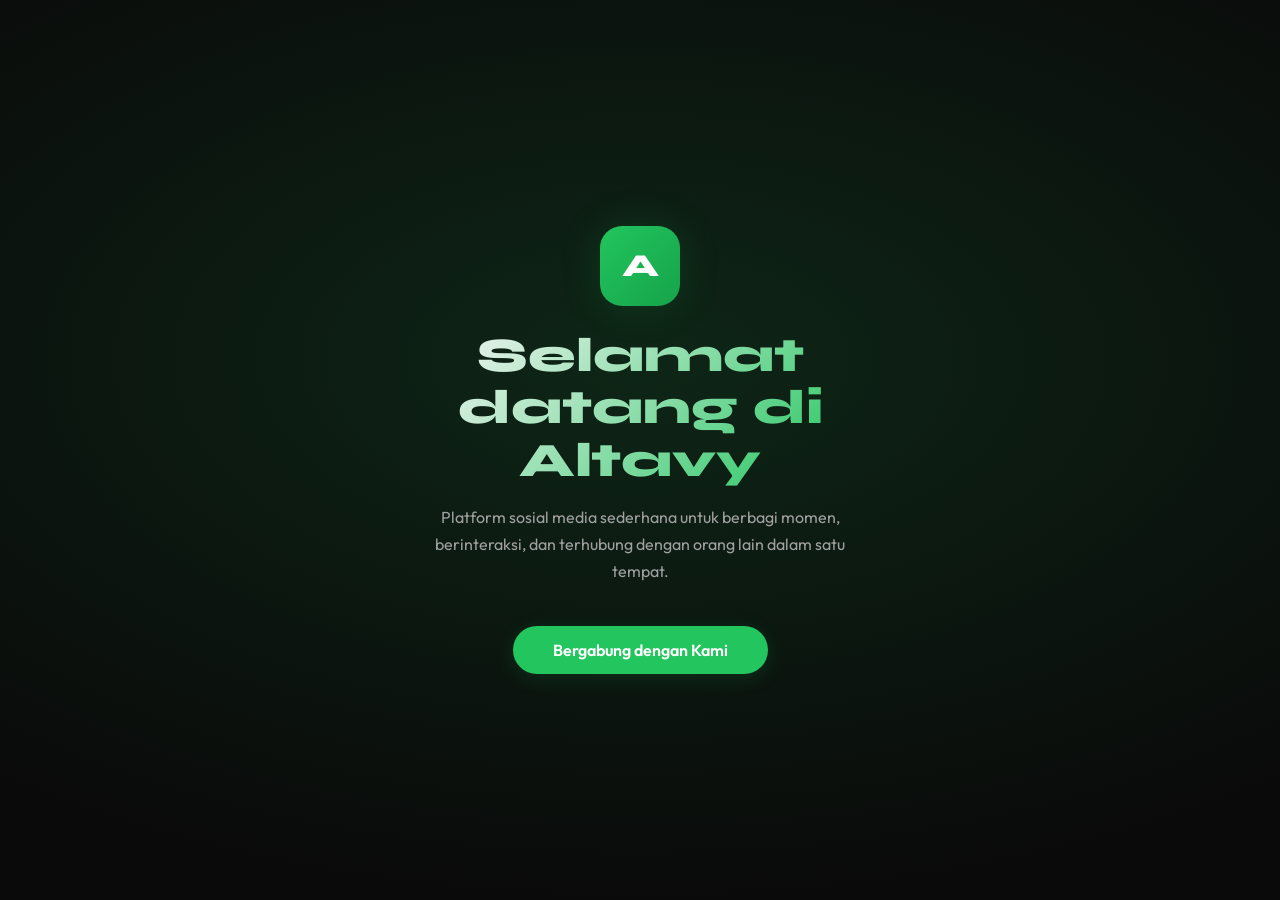
==== index.html @ 79b38746 "Update index.html" ====
<!DOCTYPE html>
<html lang="id">
<head>
<meta charset="UTF-8">
<meta name="viewport" content="width=device-width, initial-scale=1.0">
<title>Altavy</title>
<link rel="stylesheet" href="https://cdnjs.cloudflare.com/ajax/libs/font-awesome/6.5.0/css/all.min.css">
<link href="https://fonts.googleapis.com/css2?family=Outfit:wght@300;400;500;600;700;800&family=Syne:wght@400;500;600;700;800&display=swap" rel="stylesheet">
<link rel="stylesheet" href="style.css">
</head>
<body>
<div id="app">

<!-- LANDING -->
<div id="page-landing" class="page active">
  <div class="landing-bg"></div>
  <div class="landing-content">
    <div class="landing-logo-fallback" id="landing-logo">A</div>
    <h1 class="landing-title">Selamat datang di Altavy</h1>
    <p class="landing-desc">Platform sosial media sederhana untuk berbagi momen, berinteraksi, dan terhubung dengan orang lain dalam satu tempat.</p>
    <button class="btn-join" onclick="showPage('auth-choice')">Bergabung dengan Kami</button>
  </div>
</div>

<!-- AUTH CHOICE -->
<div id="page-auth-choice" class="page">
  <div class="auth-choice-bg"></div>
  <button class="auth-back" onclick="showPage('landing')"><i class="fa fa-arrow-left"></i></button>
  <div class="auth-choice-content">
    <div class="auth-logo">Altavy</div>
    <h2 class="auth-choice-title">Pilih Aksi</h2>
    <p class="auth-choice-sub">Sudah punya akun atau ingin daftar baru?</p>
    <div class="auth-choice-options">
      <button class="auth-option-btn" onclick="showPage('login')">
        <i class="fa fa-right-to-bracket"></i>
        <div><span>Sudah punya akun? Masuk</span><span class="opt-label">Login dengan username &amp; password</span></div>
      </button>
      <button class="auth-option-btn" onclick="showPage('register')">
        <i class="fa fa-user-plus"></i>
        <div><span>Belum punya akun? Daftar</span><span class="opt-label">Buat akun baru gratis</span></div>
      </button>
    </div>
  </div>
</div>

<!-- LOGIN -->
<div id="page-login" class="page">
  <div class="auth-choice-bg"></div>
  <button class="auth-back" onclick="showPage('auth-choice')"><i class="fa fa-arrow-left"></i></button>
  <div class="auth-form-wrap">
    <div class="auth-logo">Altavy</div>
    <h2 class="auth-title">Masuk</h2>
    <p class="auth-sub">Selamat datang kembali!</p>
    <div class="form-field">
      <label>Username</label>
      <input class="form-input" type="text" id="login-username" placeholder="Masukkan username" autocomplete="username">
    </div>
    <div class="form-field">
      <label>Password</label>
      <input class="form-input" type="password" id="login-password" placeholder="Masukkan password" autocomplete="current-password" onkeydown="if(event.key==='Enter')doLogin()">
    </div>
    <p class="form-error" id="login-error">Username atau password salah.</p>
    <button class="btn-primary" onclick="doLogin()">Masuk</button>
    <div class="auth-switch">Belum punya akun? <a onclick="showPage('register')">Daftar</a></div>
  </div>
</div>

<!-- REGISTER -->
<div id="page-register" class="page">
  <div class="auth-choice-bg"></div>
  <button class="auth-back" onclick="showPage('auth-choice')"><i class="fa fa-arrow-left"></i></button>
  <div class="auth-form-wrap">
    <div class="auth-logo">Altavy</div>
    <h2 class="auth-title">Daftar</h2>
    <p class="auth-sub">Buat akun Altavy-mu sekarang</p>
    <div class="form-field">
      <label>Username</label>
      <input class="form-input" type="text" id="reg-username" placeholder="Pilih username unik" autocomplete="username">
    </div>
    <div class="form-field">
      <label>Password</label>
      <input class="form-input" type="password" id="reg-password" placeholder="Min. 6 karakter" autocomplete="new-password">
    </div>
    <div class="form-field">
      <label>Konfirmasi Password</label>
      <input class="form-input" type="password" id="reg-confirm" placeholder="Ulangi password" autocomplete="new-password">
    </div>
    <p class="form-error" id="reg-error">Error</p>
    <button class="btn-primary" onclick="doRegister()">Daftar &amp; Masuk</button>
    <div class="auth-switch">Sudah punya akun? <a onclick="showPage('login')">Masuk</a></div>
  </div>
</div>

<!-- MAIN APP -->
<div id="page-main" class="page">

  <!-- DESKTOP SIDEBAR -->
  <aside class="app-sidebar">
    <div class="sidebar-logo">Altavy</div>
    <button class="sidebar-nav-item active" id="sidebar-nav-home" onclick="switchTab('home',this)">
      <i class="fa fa-house"></i> Beranda
    </button>
    <button class="sidebar-nav-item" id="sidebar-nav-reels" onclick="switchTab('reels',this)">
      <i class="fa fa-film"></i> Reels
    </button>
    <button class="sidebar-nav-item" id="sidebar-nav-search" onclick="openSearchPage()">
      <i class="fa fa-search"></i> Cari
    </button>
    <button class="sidebar-nav-item" id="sidebar-nav-chat" onclick="switchTab('chat',this)">
      <i class="fa fa-comment-dots"></i> Chat
      <span class="sidebar-badge" id="sidebar-chat-badge" style="display:none">0</span>
    </button>
    <button class="sidebar-nav-item" id="sidebar-nav-notif" onclick="switchTab('notif',this)">
      <i class="fa fa-bell"></i> Notifikasi
      <span class="sidebar-badge" id="sidebar-notif-badge" style="display:none">0</span>
    </button>
    <button class="sidebar-nav-item" id="sidebar-nav-notes" onclick="switchTab('notes',this)">
      <i class="fa fa-sticky-note"></i> Catatan
    </button>
    <button class="sidebar-nav-item" id="sidebar-nav-ai" onclick="switchTab('ai',this)">
      <i class="fa fa-robot"></i> AI Altavy
    </button>
    <button class="sidebar-nav-item" id="sidebar-nav-explore" onclick="switchTab('explore',this)">
      <i class="fa fa-compass"></i> Explore
    </button>
    <button class="sidebar-nav-item" id="sidebar-nav-profile" onclick="switchTab('profile',this)">
      <i class="fa fa-user"></i> Profil
    </button>
    <button class="sidebar-create-btn" style="margin-top:1rem;" onclick="openCreatePost()">
      <i class="fa fa-plus"></i> Buat Post
    </button>
    <button class="sidebar-create-btn" style="margin-top:0.5rem;background:var(--bg3);color:var(--text);border:1.5px solid var(--border);" onclick="openCreateReel()">
      <i class="fa fa-video"></i> Upload Reel
    </button>
    <button class="sidebar-create-btn" style="margin-top:0.5rem;background:var(--bg3);color:var(--text);border:1.5px solid var(--border);" onclick="openCreatePoll()">
      <i class="fa fa-poll"></i> Buat Poll
    </button>
    <div style="flex:1;"></div>
    <button class="sidebar-settings-btn" onclick="openSettings()">
      <i class="fa fa-cog"></i> Pengaturan
    </button>
  </aside>

  <!-- MOBILE HEADER -->
  <div class="main-content-area">
    <div class="app-header">
      <span class="header-logo">Altavy</span>
      <div class="header-actions">
        <button class="icon-btn" onclick="openSearchPage()"><i class="fa fa-search"></i></button>
        <button class="icon-btn" onclick="openSettings()"><i class="fa fa-cog"></i></button>
      </div>
    </div>

    <div class="main-content">
      <!-- HOME TAB -->
      <div id="tab-home" class="tab-panel active">
        <div class="stories-row" id="stories-row">
          <div style="flex-shrink:0">
            <div class="story-add-btn" onclick="openAddStory()"><i class="fa fa-plus" style="color:var(--text2);font-size:1.1rem;"></i></div>
            <div class="story-name">Story</div>
          </div>
        </div>
        <div class="feed-divider"></div>
        <div id="feed-list"></div>
      </div>

      <!-- REELS TAB -->
      <div id="tab-reels" class="tab-panel">
        <div class="reels-container" id="reels-container"></div>
      </div>

      <!-- CHAT TAB -->
      <div id="tab-chat" class="tab-panel">
        <div class="chat-search">
          <i class="fa fa-search"></i>
          <input type="text" placeholder="Cari percakapan atau pengguna..." id="chat-search-input" oninput="filterChats()">
        </div>
        <div id="chat-list-wrap" style="padding:0.5rem;"></div>
      </div>

      <!-- NOTIFICATIONS TAB -->
      <div id="tab-notif" class="tab-panel">
        <div class="notif-list" id="notif-list"></div>
      </div>

      <!-- NOTES TAB -->
      <div id="tab-notes" class="tab-panel">
        <div class="notes-header">
          <div class="notes-title-bar">
            <span style="font-family:'Syne',sans-serif;font-weight:700;font-size:1.1rem;">📒 Catatan Saya</span>
            <button class="btn-new-note" onclick="openNewNote()"><i class="fa fa-plus"></i> Baru</button>
          </div>
          <div class="notes-search-wrap">
            <i class="fa fa-search"></i>
            <input type="text" id="notes-search-input" placeholder="Cari catatan..." oninput="filterNotes(this.value)">
          </div>
        </div>
        <div id="notes-list" class="notes-list"></div>
      </div>

      <!-- AI TAB -->
      <div id="tab-ai" class="tab-panel ai-tab">
        <div class="ai-header">
          <div class="ai-avatar-wrap"><i class="fa fa-robot"></i></div>
          <div>
            <div style="font-family:'Syne',sans-serif;font-weight:700;font-size:1rem;">AI Altavy</div>
            <div style="font-size:0.75rem;color:var(--accent);">● Online — Siap membantu</div>
          </div>
          <button onclick="clearAIChat()" style="margin-left:auto;background:none;border:none;color:var(--text3);cursor:pointer;font-size:0.8rem;padding:0.4rem;"><i class="fa fa-trash"></i></button>
        </div>
        <div id="ai-messages" class="ai-messages">
          <div class="ai-msg ai">
            <div class="ai-bubble">Halo! Saya AI dari <strong>Altavy</strong> 👋 Saya siap membantu kamu seputar platform ini — dari tips konten, fitur, hingga saran sosial media. Mau tanya apa?</div>
          </div>
        </div>
        <div class="ai-input-row">
          <input type="text" id="ai-input" placeholder="Tanya sesuatu ke AI Altavy..." onkeydown="if(event.key==='Enter')sendAIMessage()">
          <button onclick="sendAIMessage()" class="ai-send-btn"><i class="fa fa-paper-plane"></i></button>
        </div>
        <div class="ai-suggestions">
          <button onclick="askAI('Apa saja fitur utama Altavy?')">Fitur Altavy</button>
          <button onclick="askAI('Berikan tips membuat konten viral di Altavy')">Tips Konten</button>
          <button onclick="askAI('Cara meningkatkan followers di Altavy?')">Tambah Followers</button>
          <button onclick="askAI('Apa itu Reels di Altavy dan cara membuatnya?')">Cara Reels</button>
        </div>
      </div>

      <!-- EXPLORE TAB -->
      <div id="tab-explore" class="tab-panel">
        <div class="explore-header">
          <div style="font-family:'Syne',sans-serif;font-weight:700;font-size:1.1rem;padding:1rem 1rem 0.5rem;">🔥 Explore</div>
          <div class="explore-categories">
            <button class="explore-cat active" onclick="switchExplore('trending',this)">Trending</button>
            <button class="explore-cat" onclick="switchExplore('recent',this)">Terbaru</button>
            <button class="explore-cat" onclick="switchExplore('popular',this)">Populer</button>
          </div>
        </div>
        <div id="explore-grid" class="explore-grid"></div>
      </div>

      <!-- PROFILE TAB -->
      <div id="tab-profile" class="tab-panel">
        <div id="my-profile-content"></div>
      </div>
    </div>

    <!-- MOBILE BOTTOM NAV -->
    <nav class="bottom-nav">
      <div class="nav-item active" onclick="switchTab('home',this)" id="nav-home">
        <i class="fa fa-house nav-icon"></i><span class="nav-label">Home</span>
      </div>
      <div class="nav-item" onclick="switchTab('explore',this)" id="nav-explore">
        <i class="fa fa-compass nav-icon"></i><span class="nav-label">Explore</span>
      </div>
      <div class="nav-item nav-center-item" onclick="openCreatePost()" id="nav-create">
        <div class="nav-create-pill"><i class="fa fa-plus"></i></div>
      </div>
      <div class="nav-item" onclick="switchTab('ai',this)" id="nav-ai">
        <i class="fa fa-robot nav-icon"></i><span class="nav-label">AI</span>
      </div>
      <div class="nav-item" onclick="switchTab('profile',this)" id="nav-profile">
        <i class="fa fa-user nav-icon"></i><span class="nav-label">Profil</span>
      </div>
    </nav>
  </div>
</div>

<!-- ADMIN PAGE -->
<div id="page-admin" class="page">
  <div class="admin-header">
    <span class="admin-title">Dashboard Admin</span>
    <span class="admin-badge">Admin</span>
    <button class="icon-btn" style="margin-left:auto" onclick="adminLogout()"><i class="fa fa-sign-out"></i></button>
  </div>
  <div class="admin-content" id="admin-content"></div>
</div>

<!-- CHAT ROOM -->
<div id="chat-room">
  <div class="chat-room-header">
    <button class="icon-btn" onclick="closeChatRoom()"><i class="fa fa-arrow-left"></i></button>
    <div class="chat-room-avatar" id="cr-avatar"></div>
    <div>
      <div class="chat-room-name" id="cr-name"></div>
      <div class="chat-room-status" id="cr-status"></div>
    </div>
  </div>
  <div class="chat-messages" id="cr-messages"></div>
  <div style="padding:0 0.8rem 0;" id="reply-bar-wrap">
    <div class="reply-bar" id="reply-bar">
      Membalas: <span id="reply-preview"></span>
      <button class="reply-close" onclick="cancelReply()"><i class="fa fa-times"></i></button>
    </div>
  </div>
  <div class="chat-input-row">
    <label class="icon-btn" for="chat-img-input" style="cursor:pointer"><i class="fa fa-image"></i></label>
    <input type="file" id="chat-img-input" accept="image/*" style="display:none" onchange="sendChatImage(this)">
    <input type="text" id="cr-input" placeholder="Ketik pesan..." onkeydown="if(event.key==='Enter')sendMessage()">
    <button class="send-btn" onclick="sendMessage()"><i class="fa fa-paper-plane"></i></button>
  </div>
</div>

<!-- POST DETAIL -->
<div id="post-detail">
  <div class="pd-header">
    <button class="icon-btn" onclick="closePostDetail()"><i class="fa fa-arrow-left"></i></button>
    <span style="font-family:'Syne',sans-serif;font-weight:700;">Postingan</span>
  </div>
  <div class="pd-content" id="pd-content"></div>
  <div class="comment-input-row">
    <input class="comment-input" type="text" id="comment-input" placeholder="Tambah komentar... @mention #tag" onkeydown="if(event.key==='Enter')submitComment()">
    <button class="send-btn" onclick="submitComment()"><i class="fa fa-paper-plane"></i></button>
  </div>
</div>

<!-- USER PROFILE -->
<div id="user-profile">
  <div class="pd-header">
    <button class="icon-btn" onclick="closeUserProfile()"><i class="fa fa-arrow-left"></i></button>
    <span id="up-username" style="font-family:'Syne',sans-serif;font-weight:700;"></span>
  </div>
  <div style="flex:1;overflow-y:auto;" id="up-content"></div>
</div>

<!-- SETTINGS PAGE -->
<div id="settings-page">
  <div class="settings-header">
    <button class="icon-btn" onclick="closeSettings()"><i class="fa fa-arrow-left"></i></button>
    <span style="font-family:'Syne',sans-serif;font-weight:700;flex:1;">Pengaturan</span>
  </div>
  <div class="settings-body">
    <div style="padding:1rem;">
      <div class="settings-section">
        <div class="settings-section-title">Akun</div>
        <div class="settings-item" onclick="openEditProfile()">
          <i class="fa fa-image"></i><span class="settings-label">Ganti Foto Profil &amp; Bio</span><i class="fa fa-chevron-right settings-arrow"></i>
        </div>
        <div class="settings-item" onclick="openEditUsername()">
          <i class="fa fa-user"></i><span class="settings-label">Ubah Username</span><i class="fa fa-chevron-right settings-arrow"></i>
        </div>
        <div class="settings-item" onclick="openEditPassword()">
          <i class="fa fa-lock"></i><span class="settings-label">Ubah Password</span><i class="fa fa-chevron-right settings-arrow"></i>
        </div>
      </div>
      <div class="settings-section">
        <div class="settings-section-title">Privasi &amp; Keamanan</div>
        <div class="settings-item" onclick="openBlockedList()">
          <i class="fa fa-ban"></i><span class="settings-label">Kelola Blokiran</span><i class="fa fa-chevron-right settings-arrow"></i>
        </div>
      </div>
      <div class="settings-section">
        <div class="settings-section-title">Tampilan</div>
        <div class="settings-item" style="cursor:default;">
          <i class="fa fa-moon"></i><span class="settings-label">Tema</span>
          <div class="theme-toggle">
            <button class="theme-btn active" id="theme-dark-btn" onclick="setTheme('dark')"><i class="fa fa-moon"></i> Dark</button>
            <button class="theme-btn" id="theme-light-btn" onclick="setTheme('light')"><i class="fa fa-sun"></i> Light</button>
          </div>
        </div>
      </div>
      <div class="settings-section">
        <div class="settings-section-title">Lainnya</div>
        <div class="settings-item" onclick="openFeedback()">
          <i class="fa fa-comment-alt"></i><span class="settings-label">Kirim Kritik &amp; Saran</span><i class="fa fa-chevron-right settings-arrow"></i>
        </div>
        <div class="settings-item" onclick="doLogout()" style="color:#ef4444;">
          <i class="fa fa-sign-out" style="color:#ef4444;"></i><span class="settings-label" style="color:#ef4444;">Logout</span>
        </div>
      </div>
    </div>
  </div>
</div>

<!-- STORY VIEWER -->
<div id="story-viewer">
  <div class="story-progress" id="story-progress"></div>
  <div class="story-viewer-header">
    <div class="story-viewer-avatar" id="sv-avatar"></div>
    <div style="flex:1;">
      <div style="font-weight:600;color:#fff;" id="sv-username"></div>
      <div style="font-size:0.75rem;opacity:0.7;" id="sv-time"></div>
    </div>
    <button class="story-close" onclick="closeStory()"><i class="fa fa-times"></i></button>
  </div>
  <div class="story-media" id="sv-media"></div>
</div>

<!-- HASHTAG PAGE -->
<div id="hashtag-page">
  <div class="pd-header">
    <button class="icon-btn" onclick="closeHashtagPage()"><i class="fa fa-arrow-left"></i></button>
    <span id="hashtag-title" style="font-family:'Syne',sans-serif;font-weight:700;color:var(--accent);"></span>
  </div>
  <div style="flex:1;overflow-y:auto;padding:0.5rem;" id="hashtag-list"></div>
</div>

<!-- FOLLOWERS/FOLLOWING PAGE -->
<div id="followers-page">
  <div class="pd-header">
    <button class="icon-btn" onclick="closeFollowersPage()"><i class="fa fa-arrow-left"></i></button>
    <span id="followers-page-title" style="font-family:'Syne',sans-serif;font-weight:700;"></span>
  </div>
  <div style="flex:1;overflow-y:auto;" id="followers-list-wrap"></div>
</div>

<!-- SEARCH PAGE -->
<div id="search-page">
  <div class="search-header">
    <button class="icon-btn" onclick="closeSearchPage()"><i class="fa fa-arrow-left"></i></button>
    <div class="search-input-wrap">
      <i class="fa fa-search"></i>
      <input type="text" id="search-input" placeholder="Cari pengguna, #tag, atau konten..." oninput="handleSearch(this.value)" autofocus>
    </div>
  </div>
  <div class="search-body" id="search-body">
    <div class="search-section-label">Trending Tag</div>
    <div class="search-trending" id="search-trending">
      <span class="search-trending-tag" onclick="searchByTag('photography')">#photography</span>
      <span class="search-trending-tag" onclick="searchByTag('travel')">#travel</span>
      <span class="search-trending-tag" onclick="searchByTag('food')">#food</span>
      <span class="search-trending-tag" onclick="searchByTag('art')">#art</span>
      <span class="search-trending-tag" onclick="searchByTag('music')">#music</span>
      <span class="search-trending-tag" onclick="searchByTag('nature')">#nature</span>
    </div>
    <div class="search-section-label" style="margin-top:0.5rem;">Pengguna</div>
    <div id="search-results-users"></div>
    <div class="search-section-label" style="margin-top:0.5rem;display:none;" id="search-posts-label">Postingan</div>
    <div id="search-results-posts" class="search-post-grid"></div>
  </div>
</div>

<!-- MODALS -->
<!-- Create Post -->
<div class="modal-overlay" id="modal-create-post">
  <div class="modal-sheet">
    <div class="modal-header">
      <span class="modal-title">Buat Postingan</span>
      <button class="modal-close" onclick="closeModal('modal-create-post')"><i class="fa fa-times"></i></button>
    </div>
    <div class="upload-zone" id="post-upload-zone" onclick="document.getElementById('post-file').click()">
      <input type="file" id="post-file" accept="image/*,video/*" onchange="previewPostFile(this)">
      <i class="fa fa-photo-film"></i>
      <div style="font-weight:600;margin-bottom:0.3rem;">Pilih Foto atau Video</div>
      <div style="font-size:0.8rem;color:var(--text3);">Klik untuk upload dari perangkat</div>
    </div>
    <div id="post-preview" class="upload-preview" style="display:none;"></div>
    <textarea class="caption-input" id="post-caption" placeholder="Tulis caption... #hashtag @mention" style="margin:1rem 0;"></textarea>
    <div style="font-size:0.78rem;color:var(--text3);margin-bottom:0.5rem;"><i class="fa fa-info-circle"></i> Gunakan <span style="color:var(--accent);">#hashtag</span> dan <span style="color:var(--accent);">@mention</span> di caption</div>
    <button class="btn-primary" onclick="submitPost()">Posting</button>
  </div>
</div>

<!-- Create Reel -->
<div class="modal-overlay" id="modal-create-reel">
  <div class="modal-sheet">
    <div class="modal-header">
      <span class="modal-title">Upload Reels</span>
      <button class="modal-close" onclick="closeModal('modal-create-reel')"><i class="fa fa-times"></i></button>
    </div>
    <div class="upload-zone" onclick="document.getElementById('reel-file').click()">
      <input type="file" id="reel-file" accept="video/*" onchange="previewReelFile(this)">
      <i class="fa fa-video"></i>
      <div style="font-weight:600;margin-bottom:0.3rem;">Pilih Video Reels</div>
      <div style="font-size:0.8rem;color:var(--text3);">Format: MP4, MOV, WebM</div>
    </div>
    <div id="reel-preview" class="upload-preview" style="display:none;"></div>
    <textarea class="caption-input" id="reel-caption" placeholder="Caption reels... #hashtag @mention" style="margin:1rem 0;"></textarea>
    <button class="btn-primary" onclick="submitReel()">Upload Reels</button>
  </div>
</div>

<!-- Add Story -->
<div class="modal-overlay" id="modal-add-story">
  <div class="modal-sheet">
    <div class="modal-header">
      <span class="modal-title">Tambah Story</span>
      <button class="modal-close" onclick="closeModal('modal-add-story')"><i class="fa fa-times"></i></button>
    </div>
    <div class="upload-zone" onclick="document.getElementById('story-file').click()">
      <input type="file" id="story-file" accept="image/*,video/*" onchange="previewStoryFile(this)">
      <i class="fa fa-circle-plus"></i>
      <div style="font-weight:600;margin-bottom:0.3rem;">Pilih Foto atau Video</div>
      <div style="font-size:0.8rem;color:var(--text3);">Story akan hilang setelah 24 jam</div>
    </div>
    <div id="story-preview" class="upload-preview" style="display:none;"></div>
    <button class="btn-primary" style="margin-top:1rem;" onclick="submitStory()">Bagikan Story</button>
  </div>
</div>

<!-- Edit Profile -->
<div class="modal-overlay" id="modal-edit-profile">
  <div class="modal-sheet">
    <div class="modal-header">
      <span class="modal-title">Edit Profil</span>
      <button class="modal-close" onclick="closeModal('modal-edit-profile')"><i class="fa fa-times"></i></button>
    </div>
    <div class="upload-zone" onclick="document.getElementById('profile-file').click()">
      <input type="file" id="profile-file" accept="image/*" onchange="previewProfilePic(this)">
      <i class="fa fa-camera"></i>
      <div style="font-weight:600;">Pilih Foto Profil</div>
    </div>
    <div id="profile-pic-preview" style="display:none;margin:1rem 0;text-align:center;">
      <img id="profile-preview-img" style="width:100px;height:100px;border-radius:50%;object-fit:cover;border:3px solid var(--accent);">
    </div>
    <div class="form-field" style="margin-top:1rem;">
      <label>Bio</label>
      <input class="form-input" type="text" id="edit-bio" placeholder="Tulis bio singkat...">
    </div>
    <button class="btn-primary" onclick="saveProfile()">Simpan</button>
  </div>
</div>

<!-- Edit Username -->
<div class="modal-overlay" id="modal-edit-username">
  <div class="modal-sheet">
    <div class="modal-header">
      <span class="modal-title">Ubah Username</span>
      <button class="modal-close" onclick="closeModal('modal-edit-username')"><i class="fa fa-times"></i></button>
    </div>
    <div class="form-field">
      <label>Username Baru</label>
      <input class="form-input" type="text" id="new-username" placeholder="Masukkan username baru">
    </div>
    <p class="form-error" id="username-error"></p>
    <button class="btn-primary" onclick="saveUsername()">Simpan</button>
  </div>
</div>

<!-- Edit Password -->
<div class="modal-overlay" id="modal-edit-password">
  <div class="modal-sheet">
    <div class="modal-header">
      <span class="modal-title">Ubah Password</span>
      <button class="modal-close" onclick="closeModal('modal-edit-password')"><i class="fa fa-times"></i></button>
    </div>
    <div class="form-field">
      <label>Password Lama</label>
      <input class="form-input" type="password" id="old-password" placeholder="Password saat ini">
    </div>
    <div class="form-field">
      <label>Password Baru</label>
      <input class="form-input" type="password" id="new-password" placeholder="Min. 6 karakter">
    </div>
    <p class="form-error" id="password-error"></p>
    <button class="btn-primary" onclick="savePassword()">Simpan</button>
  </div>
</div>

<!-- Feedback -->
<div class="modal-overlay" id="modal-feedback">
  <div class="modal-sheet">
    <div class="modal-header">
      <span class="modal-title">Kirim Kritik &amp; Saran</span>
      <button class="modal-close" onclick="closeModal('modal-feedback')"><i class="fa fa-times"></i></button>
    </div>
    <p style="color:var(--text2);font-size:0.9rem;margin-bottom:1rem;line-height:1.6;">Bantu kami tingkatkan Altavy dengan kritik dan saran kamu.</p>
    <textarea class="feedback-textarea" id="feedback-text" placeholder="Tulis kritik, saran, atau masukan..."></textarea>
    <button class="btn-primary" style="margin-top:1rem;" onclick="submitFeedback()">Kirim</button>
  </div>
</div>

<!-- REPORT MODAL -->
<div class="modal-overlay" id="modal-report">
  <div class="modal-sheet">
    <div class="modal-header">
      <span class="modal-title" id="report-target-label">Buat Laporan</span>
      <button class="modal-close" onclick="closeModal('modal-report')"><i class="fa fa-times"></i></button>
    </div>
    <input type="hidden" id="report-target-id">
    <input type="hidden" id="report-target-type">
    <div class="form-field">
      <label>Alasan Laporan</label>
      <select class="form-input" id="report-reason" style="cursor:pointer;">
        <option value="">-- Pilih Alasan --</option>
        <option value="spam">Spam atau iklan tidak relevan</option>
        <option value="inappropriate">Konten tidak pantas / vulgar</option>
        <option value="harassment">Pelecehan atau perundungan</option>
        <option value="hate">Ujaran kebencian</option>
        <option value="false_info">Informasi palsu / hoaks</option>
        <option value="other">Alasan lainnya</option>
      </select>
    </div>
    <div class="form-field">
      <label>Catatan Tambahan (opsional)</label>
      <textarea class="caption-input" id="report-notes" placeholder="Jelaskan lebih lanjut..." style="min-height:80px;"></textarea>
    </div>
    <button class="btn-primary" onclick="submitReport()"><i class="fa fa-flag"></i> Kirim Laporan</button>
  </div>
</div>

<!-- BLOCKED LIST MODAL -->
<div class="modal-overlay" id="modal-blocked-list">
  <div class="modal-sheet">
    <div class="modal-header">
      <span class="modal-title"><i class="fa fa-ban"></i> Pengguna Diblokir</span>
      <button class="modal-close" onclick="closeModal('modal-blocked-list')"><i class="fa fa-times"></i></button>
    </div>
    <div id="blocked-list-wrap"></div>
  </div>
</div>

<!-- NOTE EDITOR MODAL -->
<div class="modal-overlay" id="modal-note-editor">
  <div class="modal-sheet modal-note-sheet">
    <div class="modal-header">
      <span class="modal-title" id="note-modal-title"><i class="fa fa-sticky-note"></i> Catatan Baru</span>
      <div style="display:flex;gap:0.4rem;">
        <button onclick="saveNote()" style="background:var(--accent);color:#fff;border:none;padding:0.4rem 1rem;border-radius:50px;font-family:'Outfit',sans-serif;font-size:0.85rem;font-weight:600;cursor:pointer;">Simpan</button>
        <button class="modal-close" onclick="closeModal('modal-note-editor')"><i class="fa fa-times"></i></button>
      </div>
    </div>
    <input type="hidden" id="note-edit-id">
    <input class="note-title-input" type="text" id="note-title" placeholder="Judul catatan...">
    <div class="note-toolbar">
      <button onclick="formatNote('bold')" title="Bold"><i class="fa fa-bold"></i></button>
      <button onclick="formatNote('italic')" title="Italic"><i class="fa fa-italic"></i></button>
      <button onclick="insertNoteChecklist()" title="Checklist"><i class="fa fa-check-square"></i></button>
      <select id="note-color-picker" onchange="setNoteColor(this.value)" title="Warna">
        <option value="">🎨 Warna</option>
        <option value="yellow">🟡 Kuning</option>
        <option value="green">🟢 Hijau</option>
        <option value="blue">🔵 Biru</option>
        <option value="pink">🩷 Pink</option>
        <option value="purple">🟣 Ungu</option>
      </select>
    </div>
    <textarea id="note-body" class="note-body-input" placeholder="Tulis catatan kamu di sini...&#10;&#10;Tips: Ketik '[] ' untuk membuat checklist"></textarea>
    <div style="display:flex;align-items:center;gap:0.5rem;margin-top:0.5rem;">
      <i class="fa fa-tag" style="color:var(--text3);font-size:0.85rem;"></i>
      <input class="form-input" type="text" id="note-tags" placeholder="Tag: #kerja #ide #penting..." style="padding:0.4rem 0.7rem;font-size:0.82rem;">
    </div>
  </div>
</div>

<!-- POLL MODAL -->
<div class="modal-overlay" id="modal-create-poll">
  <div class="modal-sheet">
    <div class="modal-header">
      <span class="modal-title"><i class="fa fa-poll"></i> Buat Poll</span>
      <button class="modal-close" onclick="closeModal('modal-create-poll')"><i class="fa fa-times"></i></button>
    </div>
    <div class="form-field">
      <label>Pertanyaan</label>
      <input class="form-input" type="text" id="poll-question" placeholder="Apa pertanyaanmu?">
    </div>
    <div id="poll-options-wrap">
      <div class="form-field"><label>Pilihan 1</label><input class="form-input poll-opt" type="text" placeholder="Opsi A"></div>
      <div class="form-field"><label>Pilihan 2</label><input class="form-input poll-opt" type="text" placeholder="Opsi B"></div>
    </div>
    <button onclick="addPollOption()" style="background:none;border:1.5px dashed var(--border);color:var(--text2);width:100%;padding:0.6rem;border-radius:var(--radius-sm);cursor:pointer;font-family:'Outfit',sans-serif;margin-bottom:1rem;"><i class="fa fa-plus"></i> Tambah Opsi</button>
    <button class="btn-primary" onclick="submitPoll()">Buat Poll</button>
  </div>
</div>

<!-- IMAGE VIEWER -->
<div id="image-viewer" style="display:none;position:fixed;inset:0;background:rgba(0,0,0,0.95);z-index:3000;align-items:center;justify-content:center;flex-direction:column;">
  <button onclick="closeImageViewer()" style="position:absolute;top:1rem;right:1rem;background:none;border:none;color:#fff;font-size:1.5rem;cursor:pointer;z-index:1;"><i class="fa fa-times"></i></button>
  <img id="image-viewer-img" style="max-width:95vw;max-height:90vh;object-fit:contain;border-radius:8px;">
  <div id="image-viewer-caption" style="color:#fff;font-size:0.85rem;margin-top:0.7rem;max-width:600px;text-align:center;padding:0 1rem;opacity:0.8;"></div>
</div>

<!-- Toast -->
<div class="toast" id="toast"></div>

<script src="script.js" defer></script>
</body>
</html>
---- style.css ----
/* ===== ALTAVY STYLES ===== */
:root {
  --bg: #0a0a0a;
  --bg2: #111111;
  --bg3: #1a1a1a;
  --bg4: #222222;
  --accent: #22c55e;
  --accent2: #16a34a;
  --accent-glow: rgba(34,197,94,0.15);
  --accent-hover: rgba(34,197,94,0.08);
  --text: #f5f5f5;
  --text2: #a0a0a0;
  --text3: #666;
  --border: rgba(255,255,255,0.08);
  --border2: rgba(255,255,255,0.04);
  --card: #141414;
  --nav-h: 64px;
  --radius: 16px;
  --radius-sm: 10px;
  --shadow: 0 8px 32px rgba(0,0,0,0.4);
  --shadow-sm: 0 2px 12px rgba(0,0,0,0.2);
  --transition: 0.2s cubic-bezier(0.4,0,0.2,1);
  --sidebar-w: 240px;
}
[data-theme="light"] {
  --bg: #f8f9fa;
  --bg2: #ffffff;
  --bg3: #f0f2f5;
  --bg4: #e5e7eb;
  --accent: #2563eb;
  --accent2: #1d4ed8;
  --accent-glow: rgba(37,99,235,0.15);
  --accent-hover: rgba(37,99,235,0.08);
  --text: #111827;
  --text2: #6b7280;
  --text3: #9ca3af;
  --border: rgba(0,0,0,0.08);
  --border2: rgba(0,0,0,0.04);
  --card: #ffffff;
  --shadow: 0 8px 32px rgba(0,0,0,0.1);
  --shadow-sm: 0 2px 12px rgba(0,0,0,0.06);
}
*{margin:0;padding:0;box-sizing:border-box;}
html,body{height:100%;overflow:hidden;}
body{font-family:'Outfit',sans-serif;background:var(--bg);color:var(--text);transition:background var(--transition),color var(--transition);}
#app{height:100vh;display:flex;flex-direction:column;overflow:hidden;}
.page{display:none;flex:1;overflow:hidden;flex-direction:column;}
.page.active{display:flex;}

/* SCROLLBAR */
::-webkit-scrollbar{width:4px;height:4px;}
::-webkit-scrollbar-track{background:transparent;}
::-webkit-scrollbar-thumb{background:var(--border);border-radius:4px;}

/* LANDING */
#page-landing{background:var(--bg);align-items:center;justify-content:center;position:relative;overflow:hidden;}
.landing-bg{position:absolute;inset:0;background:radial-gradient(ellipse 80% 60% at 50% 40%,var(--accent-glow),transparent);}
.landing-content{text-align:center;padding:2rem;max-width:480px;position:relative;z-index:1;animation:fadeUp 0.8s ease;}
.landing-logo-fallback{width:80px;height:80px;background:linear-gradient(135deg,var(--accent),var(--accent2));border-radius:22px;margin:0 auto 1.5rem;display:flex;align-items:center;justify-content:center;font-family:'Syne',sans-serif;font-size:2rem;font-weight:800;color:#fff;box-shadow:0 0 40px var(--accent-glow);}
.landing-title{font-family:'Syne',sans-serif;font-size:clamp(1.8rem,5vw,3rem);font-weight:800;line-height:1.1;margin-bottom:1rem;background:linear-gradient(135deg,var(--text) 0%,var(--accent) 100%);-webkit-background-clip:text;-webkit-text-fill-color:transparent;background-clip:text;}
.landing-desc{color:var(--text2);font-size:1rem;line-height:1.7;margin-bottom:2.5rem;}
.btn-join{background:var(--accent);color:#fff;border:none;padding:0.9rem 2.5rem;border-radius:50px;font-size:1rem;font-weight:600;font-family:'Outfit',sans-serif;cursor:pointer;transition:all var(--transition);box-shadow:0 4px 20px var(--accent-glow);}
.btn-join:hover{transform:translateY(-2px);box-shadow:0 8px 30px var(--accent-glow);}

/* AUTH */
#page-auth-choice{background:var(--bg);align-items:center;justify-content:center;position:relative;}
.auth-choice-bg{position:absolute;inset:0;background:radial-gradient(ellipse 60% 50% at 50% 50%,var(--accent-glow),transparent);}
.auth-choice-content{padding:2rem;max-width:380px;width:100%;position:relative;z-index:1;animation:fadeUp 0.5s ease;}
.auth-back{position:absolute;top:1.5rem;left:1.5rem;background:none;border:none;color:var(--text2);cursor:pointer;font-size:1.2rem;padding:0.5rem;border-radius:50%;transition:all var(--transition);}
.auth-back:hover{color:var(--accent);background:var(--accent-hover);}
.auth-choice-title{font-family:'Syne',sans-serif;font-size:1.8rem;font-weight:700;text-align:center;margin-bottom:0.5rem;}
.auth-choice-sub{color:var(--text2);text-align:center;margin-bottom:2.5rem;font-size:0.95rem;}
.auth-choice-options{display:flex;flex-direction:column;gap:1rem;}
.auth-option-btn{padding:1.1rem 1.5rem;border-radius:var(--radius);border:1.5px solid var(--border);background:var(--bg3);color:var(--text);cursor:pointer;font-family:'Outfit',sans-serif;font-size:1rem;font-weight:500;text-align:left;transition:all var(--transition);display:flex;align-items:center;gap:1rem;}
.auth-option-btn:hover{border-color:var(--accent);background:var(--accent-hover);color:var(--accent);}
.auth-option-btn i{font-size:1.3rem;width:24px;text-align:center;}
.auth-option-btn .opt-label{font-size:0.8rem;color:var(--text3);font-weight:400;display:block;}
#page-login,#page-register{background:var(--bg);align-items:center;justify-content:center;position:relative;}
.auth-form-wrap{padding:2rem;max-width:380px;width:100%;position:relative;z-index:1;animation:fadeUp 0.5s ease;}
.auth-logo{font-family:'Syne',sans-serif;font-size:1.5rem;font-weight:800;text-align:center;margin-bottom:0.3rem;color:var(--accent);}
.auth-title{font-family:'Syne',sans-serif;font-size:1.6rem;font-weight:700;text-align:center;margin-bottom:0.4rem;}
.auth-sub{color:var(--text2);text-align:center;font-size:0.9rem;margin-bottom:2rem;}
.form-field{margin-bottom:1.2rem;}
.form-field label{display:block;font-size:0.85rem;font-weight:500;color:var(--text2);margin-bottom:0.4rem;}
.form-input{width:100%;background:var(--bg3);border:1.5px solid var(--border);color:var(--text);padding:0.85rem 1rem;border-radius:var(--radius-sm);font-family:'Outfit',sans-serif;font-size:1rem;transition:all var(--transition);outline:none;}
.form-input:focus{border-color:var(--accent);background:var(--bg3);box-shadow:0 0 0 3px var(--accent-glow);}
.form-input::placeholder{color:var(--text3);}
.btn-primary{width:100%;background:var(--accent);color:#fff;border:none;padding:0.95rem;border-radius:var(--radius-sm);font-size:1rem;font-weight:600;font-family:'Outfit',sans-serif;cursor:pointer;transition:all var(--transition);margin-top:0.5rem;}
.btn-primary:hover{opacity:0.9;transform:translateY(-1px);}
.auth-switch{text-align:center;margin-top:1.5rem;color:var(--text2);font-size:0.9rem;}
.auth-switch a{color:var(--accent);text-decoration:none;font-weight:600;cursor:pointer;}
.form-error{color:#ef4444;font-size:0.8rem;margin-top:0.3rem;display:none;}
.form-error.show{display:block;}

/* ===== MAIN APP - DESKTOP LAYOUT ===== */
#page-main{flex-direction:row;background:var(--bg);}

/* Desktop sidebar */
.app-sidebar{
  width:var(--sidebar-w);
  background:var(--bg2);
  border-right:1px solid var(--border);
  display:flex;
  flex-direction:column;
  flex-shrink:0;
  padding:1.5rem 0.75rem;
  gap:0.25rem;
  overflow-y:auto;
}
.sidebar-logo{
  font-family:'Syne',sans-serif;
  font-size:1.5rem;
  font-weight:800;
  color:var(--accent);
  padding:0.5rem 0.75rem 1.5rem;
}
.sidebar-nav-item{
  display:flex;
  align-items:center;
  gap:0.9rem;
  padding:0.75rem 0.9rem;
  border-radius:var(--radius-sm);
  cursor:pointer;
  transition:all var(--transition);
  color:var(--text2);
  font-size:0.95rem;
  font-weight:500;
  position:relative;
  border:none;
  background:none;
  width:100%;
  text-align:left;
}
.sidebar-nav-item:hover{background:var(--accent-hover);color:var(--text);}
.sidebar-nav-item.active{color:var(--accent);background:var(--accent-hover);}
.sidebar-nav-item i{font-size:1.1rem;width:22px;text-align:center;}
.sidebar-badge{
  margin-left:auto;
  background:#ef4444;
  color:#fff;
  border-radius:50px;
  min-width:18px;
  height:18px;
  font-size:0.65rem;
  font-weight:700;
  display:flex;
  align-items:center;
  justify-content:center;
  padding:0 4px;
}
.sidebar-create-btn{
  margin-top:auto;
  background:var(--accent);
  color:#fff;
  border:none;
  padding:0.8rem;
  border-radius:var(--radius-sm);
  font-size:0.9rem;
  font-weight:600;
  font-family:'Outfit',sans-serif;
  cursor:pointer;
  transition:all var(--transition);
  display:flex;
  align-items:center;
  justify-content:center;
  gap:0.5rem;
}
.sidebar-create-btn:hover{opacity:0.9;}
.sidebar-settings-btn{
  margin-top:0.5rem;
  display:flex;align-items:center;gap:0.9rem;
  padding:0.75rem 0.9rem;
  border-radius:var(--radius-sm);
  cursor:pointer;
  color:var(--text2);
  font-size:0.95rem;font-weight:500;
  transition:all var(--transition);
  border:none;background:none;width:100%;text-align:left;
}
.sidebar-settings-btn:hover{background:var(--accent-hover);color:var(--text);}
.sidebar-settings-btn i{font-size:1.1rem;width:22px;text-align:center;}

/* Mobile header (hidden on desktop) */
.app-header{
  height:56px;
  background:var(--bg2);
  border-bottom:1px solid var(--border);
  display:none;
  align-items:center;
  justify-content:space-between;
  padding:0 1rem;
  flex-shrink:0;
  z-index:100;
}
.header-logo{font-family:'Syne',sans-serif;font-size:1.3rem;font-weight:800;color:var(--accent);}
.header-actions{display:flex;gap:0.5rem;align-items:center;}
.icon-btn{background:none;border:none;color:var(--text2);cursor:pointer;width:38px;height:38px;border-radius:50%;display:flex;align-items:center;justify-content:center;font-size:1rem;transition:all var(--transition);}
.icon-btn:hover{color:var(--text);background:var(--accent-hover);}
.icon-btn.active{color:var(--accent);}

/* Main content area */
.main-content-area{
  flex:1;
  overflow:hidden;
  position:relative;
  display:flex;
  flex-direction:column;
}
.main-content{flex:1;overflow:hidden;position:relative;}
.tab-panel{display:none;height:100%;overflow-y:auto;overflow-x:hidden;}
.tab-panel.active{display:block;}

/* Bottom nav (mobile only) */
.bottom-nav{
  height:var(--nav-h);
  background:var(--bg2);
  border-top:1px solid var(--border);
  display:none;
  align-items:center;
  flex-shrink:0;
  padding:0 0.5rem;
}
.nav-item{flex:1;display:flex;flex-direction:column;align-items:center;justify-content:center;gap:3px;cursor:pointer;padding:0.5rem;border-radius:var(--radius-sm);transition:all var(--transition);position:relative;}
.nav-item:hover{background:var(--accent-hover);}
.nav-item.active{color:var(--accent);}
.nav-item .nav-icon{font-size:1.2rem;transition:transform var(--transition);}
.nav-item.active .nav-icon{transform:scale(1.1);}
.nav-item .nav-label{font-size:0.65rem;font-weight:500;color:var(--text2);}
.nav-item.active .nav-label{color:var(--accent);}
.nav-badge{position:absolute;top:6px;right:calc(50% - 18px);background:#ef4444;color:#fff;font-size:0.6rem;font-weight:700;min-width:16px;height:16px;border-radius:8px;display:flex;align-items:center;justify-content:center;padding:0 3px;}

/* FAB */
.fab{position:fixed;bottom:calc(var(--nav-h) + 1rem);right:1rem;width:52px;height:52px;border-radius:50%;background:var(--accent);border:none;color:#fff;font-size:1.3rem;cursor:pointer;box-shadow:0 4px 20px var(--accent-glow);display:flex;align-items:center;justify-content:center;transition:all var(--transition);z-index:200;}
.fab:hover{transform:scale(1.08);}

/* HOME FEED */
.stories-row{padding:1rem 1rem 0.5rem;overflow-x:auto;display:flex;gap:0.8rem;flex-shrink:0;scrollbar-width:none;}
.stories-row::-webkit-scrollbar{display:none;}
.story-item{display:flex;flex-direction:column;align-items:center;gap:0.3rem;cursor:pointer;flex-shrink:0;}
.story-ring{width:60px;height:60px;border-radius:50%;padding:2.5px;background:linear-gradient(135deg,var(--accent),var(--accent2));transition:transform var(--transition);}
.story-ring:hover{transform:scale(1.05);}
.story-ring.seen{background:var(--border);}
.story-avatar{width:100%;height:100%;border-radius:50%;background:var(--bg3);border:2.5px solid var(--bg2);object-fit:cover;display:flex;align-items:center;justify-content:center;font-weight:700;color:var(--text);font-size:1.1rem;overflow:hidden;}
.story-add-btn{width:60px;height:60px;border-radius:50%;background:var(--bg3);border:2px dashed var(--border);display:flex;align-items:center;justify-content:center;cursor:pointer;transition:all var(--transition);}
.story-add-btn:hover{border-color:var(--accent);color:var(--accent);}
.story-name{font-size:0.7rem;color:var(--text2);max-width:60px;text-align:center;overflow:hidden;text-overflow:ellipsis;white-space:nowrap;}
.feed-divider{height:1px;background:var(--border2);margin:0.5rem 0;}

/* POST CARD */
.post-card{border-bottom:1px solid var(--border2);padding-bottom:0.5rem;margin-bottom:0.5rem;animation:fadeIn 0.4s ease;}
.post-header{display:flex;align-items:center;padding:0.8rem 1rem 0.5rem;gap:0.7rem;}
.post-avatar{width:38px;height:38px;border-radius:50%;background:var(--bg3);object-fit:cover;cursor:pointer;border:2px solid var(--accent);flex-shrink:0;display:flex;align-items:center;justify-content:center;font-weight:700;overflow:hidden;}
.post-info{flex:1;}
.post-username{font-weight:600;font-size:0.95rem;cursor:pointer;transition:color var(--transition);}
.post-username:hover{color:var(--accent);}
.post-time{font-size:0.75rem;color:var(--text3);}
.post-media{width:100%;max-height:500px;object-fit:cover;display:block;}
.post-media-wrap{background:var(--bg3);position:relative;overflow:hidden;}
.post-media-wrap video{width:100%;max-height:500px;object-fit:cover;}
.post-actions{display:flex;align-items:center;padding:0.7rem 1rem 0.3rem;gap:1.2rem;}
.post-action-btn{background:none;border:none;color:var(--text2);cursor:pointer;font-size:1.1rem;display:flex;align-items:center;gap:0.35rem;transition:all var(--transition);padding:0.3rem;}
.post-action-btn:hover{color:var(--accent);transform:scale(1.1);}
.post-action-btn.liked{color:#ef4444;}
.post-action-btn.saved{color:var(--accent);}
.post-action-btn span{font-size:0.85rem;font-weight:500;}
.post-caption{padding:0 1rem 0.5rem;font-size:0.9rem;line-height:1.6;}
.post-caption .mention{color:var(--accent);}

/* MODAL */
.modal-overlay{display:none;position:fixed;inset:0;background:rgba(0,0,0,0.7);z-index:1000;align-items:flex-end;justify-content:center;backdrop-filter:blur(4px);}
.modal-overlay.active{display:flex;}
.modal-sheet{background:var(--bg2);border-radius:24px 24px 0 0;width:100%;max-width:600px;padding:1.5rem;animation:slideUp 0.3s ease;max-height:90vh;overflow-y:auto;}
.modal-header{display:flex;align-items:center;justify-content:space-between;margin-bottom:1.2rem;}
.modal-title{font-family:'Syne',sans-serif;font-size:1.1rem;font-weight:700;}
.modal-close{background:none;border:none;color:var(--text2);cursor:pointer;font-size:1.2rem;width:32px;height:32px;border-radius:50%;display:flex;align-items:center;justify-content:center;transition:all var(--transition);}
.modal-close:hover{color:var(--text);background:var(--bg3);}
.modal-center{border-radius:var(--radius);top:50%;left:50%;transform:translate(-50%,-50%);position:fixed;width:90%;max-width:480px;animation:fadeUp 0.3s ease;max-height:85vh;overflow-y:auto;}

/* MEDIA UPLOAD */
.upload-zone{border:2px dashed var(--border);border-radius:var(--radius);padding:2.5rem;text-align:center;cursor:pointer;transition:all var(--transition);color:var(--text2);}
.upload-zone:hover{border-color:var(--accent);color:var(--accent);background:var(--accent-hover);}
.upload-zone i{font-size:2.5rem;margin-bottom:0.7rem;display:block;}
.upload-zone input{display:none;}
.upload-preview{width:100%;border-radius:var(--radius);overflow:hidden;margin-bottom:1rem;background:var(--bg3);}
.upload-preview img,.upload-preview video{width:100%;max-height:250px;object-fit:cover;display:block;}
.caption-input{width:100%;background:var(--bg3);border:1.5px solid var(--border);color:var(--text);padding:0.8rem 1rem;border-radius:var(--radius-sm);font-family:'Outfit',sans-serif;font-size:0.95rem;resize:none;min-height:80px;outline:none;transition:border-color var(--transition);}
.caption-input:focus{border-color:var(--accent);}

/* REELS */
.reels-container{height:100%;overflow-y:scroll;scroll-snap-type:y mandatory;scrollbar-width:none;}
.reels-container::-webkit-scrollbar{display:none;}
.reel-item{height:100vh;scroll-snap-align:start;position:relative;background:#000;display:flex;align-items:center;justify-content:center;overflow:hidden;}
.reel-video{width:100%;height:100%;object-fit:cover;}
.reel-overlay{position:absolute;inset:0;background:linear-gradient(to top,rgba(0,0,0,0.7) 0%,transparent 50%);}
.reel-info{position:absolute;bottom:calc(var(--nav-h) + 1rem);left:1rem;right:4rem;color:#fff;}
.reel-username{font-weight:700;font-size:1rem;margin-bottom:0.3rem;cursor:pointer;}
.reel-caption{font-size:0.875rem;line-height:1.5;opacity:0.9;}
.reel-actions{position:absolute;bottom:calc(var(--nav-h) + 1rem);right:0.8rem;display:flex;flex-direction:column;gap:1.2rem;align-items:center;}
.reel-btn{background:none;border:none;color:#fff;cursor:pointer;display:flex;flex-direction:column;align-items:center;gap:4px;font-size:1.5rem;transition:transform var(--transition);}
.reel-btn:hover{transform:scale(1.15);}
.reel-btn span{font-size:0.7rem;font-weight:600;}
.reel-btn.liked{color:#ef4444;}
.reel-btn.saved{color:var(--accent);}

/* CHAT LIST */
.chat-list{padding:0.5rem;}
.chat-search{margin:0.5rem 1rem 0;position:relative;}
.chat-search input{width:100%;background:var(--bg3);border:1.5px solid var(--border);color:var(--text);padding:0.7rem 1rem 0.7rem 2.5rem;border-radius:50px;font-family:'Outfit',sans-serif;font-size:0.9rem;outline:none;transition:border-color var(--transition);}
.chat-search input:focus{border-color:var(--accent);}
.chat-search i{position:absolute;left:0.9rem;top:50%;transform:translateY(-50%);color:var(--text3);font-size:0.9rem;}
.chat-item{display:flex;align-items:center;gap:0.8rem;padding:0.8rem 1rem;cursor:pointer;border-radius:var(--radius-sm);transition:background var(--transition);}
.chat-item:hover{background:var(--accent-hover);}
.chat-avatar{width:46px;height:46px;border-radius:50%;background:var(--bg3);flex-shrink:0;position:relative;display:flex;align-items:center;justify-content:center;font-weight:700;overflow:hidden;}
.chat-online{position:absolute;bottom:1px;right:1px;width:12px;height:12px;border-radius:50%;background:#22c55e;border:2px solid var(--bg2);}
.chat-info{flex:1;min-width:0;}
.chat-name{font-weight:600;font-size:0.95rem;}
.chat-preview{font-size:0.8rem;color:var(--text3);white-space:nowrap;overflow:hidden;text-overflow:ellipsis;margin-top:2px;}
.chat-meta{display:flex;flex-direction:column;align-items:flex-end;gap:4px;flex-shrink:0;}
.chat-time{font-size:0.72rem;color:var(--text3);}
.chat-unread{background:var(--accent);color:#fff;border-radius:50%;width:18px;height:18px;font-size:0.65rem;font-weight:700;display:flex;align-items:center;justify-content:center;}

/* CHAT ROOM */
#chat-room{position:fixed;inset:0;background:var(--bg);z-index:700;display:none;flex-direction:column;}
#chat-room.active{display:flex;}
.chat-room-header{height:56px;background:var(--bg2);border-bottom:1px solid var(--border);display:flex;align-items:center;padding:0 1rem;gap:0.8rem;flex-shrink:0;}
.chat-room-avatar{width:36px;height:36px;border-radius:50%;background:var(--bg3);display:flex;align-items:center;justify-content:center;font-weight:700;overflow:hidden;}
.chat-room-name{font-weight:600;flex:1;}
.chat-room-status{font-size:0.75rem;color:#22c55e;}
.chat-messages{flex:1;overflow-y:auto;padding:1rem;display:flex;flex-direction:column;gap:0.8rem;}
.chat-msg{max-width:75%;display:flex;flex-direction:column;gap:3px;}
.chat-msg.sent{align-self:flex-end;align-items:flex-end;}
.chat-msg.received{align-self:flex-start;align-items:flex-start;}
.msg-bubble{padding:0.65rem 0.9rem;border-radius:18px;font-size:0.9rem;line-height:1.5;word-break:break-word;}
.chat-msg.sent .msg-bubble{background:var(--accent);color:#fff;border-bottom-right-radius:4px;}
.chat-msg.received .msg-bubble{background:var(--bg3);border-bottom-left-radius:4px;}
.msg-time{font-size:0.68rem;color:var(--text3);padding:0 4px;}
.msg-img{max-width:200px;border-radius:12px;object-fit:cover;cursor:pointer;}
.chat-input-row{padding:0.8rem;background:var(--bg2);border-top:1px solid var(--border);display:flex;gap:0.5rem;align-items:center;}
.chat-input-row input{flex:1;background:var(--bg3);border:1.5px solid var(--border);color:var(--text);padding:0.7rem 1rem;border-radius:50px;font-family:'Outfit',sans-serif;font-size:0.9rem;outline:none;transition:border-color var(--transition);}
.chat-input-row input:focus{border-color:var(--accent);}
.send-btn{width:40px;height:40px;border-radius:50%;background:var(--accent);border:none;color:#fff;cursor:pointer;display:flex;align-items:center;justify-content:center;transition:all var(--transition);}
.send-btn:hover{opacity:0.85;}
.reply-bar{background:var(--bg3);border-left:3px solid var(--accent);padding:0.5rem 0.8rem;margin-bottom:0.5rem;border-radius:0 8px 8px 0;font-size:0.8rem;color:var(--text2);display:none;position:relative;}
.reply-bar.active{display:block;}
.reply-close{position:absolute;right:0.5rem;top:50%;transform:translateY(-50%);background:none;border:none;color:var(--text3);cursor:pointer;font-size:0.85rem;}

/* Read receipt */
.msg-read-status{font-size:0.62rem;color:var(--text3);display:flex;align-items:center;gap:2px;}
.msg-read-status.read{color:var(--accent);}
.msg-read-status i{font-size:0.65rem;}

/* NOTIFICATIONS */
.notif-list{padding:0.5rem;}
.notif-item{display:flex;align-items:center;gap:0.8rem;padding:0.9rem 1rem;cursor:pointer;border-radius:var(--radius-sm);transition:background var(--transition);border-bottom:1px solid var(--border2);}
.notif-item:hover{background:var(--accent-hover);}
.notif-item.unread{background:var(--accent-hover);}
.notif-avatar{width:42px;height:42px;border-radius:50%;background:var(--bg3);flex-shrink:0;display:flex;align-items:center;justify-content:center;font-weight:700;overflow:hidden;}
.notif-icon{width:24px;height:24px;border-radius:50%;display:flex;align-items:center;justify-content:center;font-size:0.7rem;margin-left:-14px;margin-top:18px;flex-shrink:0;}
.notif-icon.like{background:#ef4444;}
.notif-icon.comment{background:#3b82f6;}
.notif-icon.follow{background:var(--accent);}
.notif-icon.story{background:#f59e0b;}
.notif-text{flex:1;font-size:0.875rem;line-height:1.5;}
.notif-text strong{font-weight:600;}
.notif-time{font-size:0.72rem;color:var(--text3);}
.notif-read-dot{width:8px;height:8px;border-radius:50%;background:var(--accent);flex-shrink:0;}

/* PROFILE */
.profile-header{padding:1.5rem 1rem 1rem;}
.profile-top{display:flex;align-items:center;gap:1.2rem;margin-bottom:1rem;}
.profile-pic{width:80px;height:80px;border-radius:50%;border:3px solid var(--accent);object-fit:cover;flex-shrink:0;background:var(--bg3);display:flex;align-items:center;justify-content:center;font-size:2rem;font-weight:700;overflow:hidden;}
.profile-stats{display:flex;gap:2rem;}
.stat-item{text-align:center;}
.stat-num{font-family:'Syne',sans-serif;font-size:1.3rem;font-weight:700;}
.stat-label{font-size:0.75rem;color:var(--text2);}
.profile-bio-area{margin-bottom:1rem;}
.profile-username{font-family:'Syne',sans-serif;font-size:1.1rem;font-weight:700;margin-bottom:0.2rem;}
.profile-bio{font-size:0.875rem;color:var(--text2);line-height:1.6;}
.profile-actions{display:flex;gap:0.7rem;}
.btn-outline{flex:1;padding:0.6rem;border-radius:var(--radius-sm);border:1.5px solid var(--border);background:none;color:var(--text);font-family:'Outfit',sans-serif;font-size:0.9rem;font-weight:500;cursor:pointer;transition:all var(--transition);}
.btn-outline:hover{border-color:var(--accent);color:var(--accent);}
.btn-follow{flex:1;padding:0.6rem;border-radius:var(--radius-sm);border:none;background:var(--accent);color:#fff;font-family:'Outfit',sans-serif;font-size:0.9rem;font-weight:600;cursor:pointer;transition:all var(--transition);}
.btn-follow:hover{opacity:0.9;}
.btn-following{background:var(--bg3);color:var(--text);border:1.5px solid var(--border);}
.profile-tabs{display:flex;border-bottom:1px solid var(--border);flex-shrink:0;}
.profile-tab{flex:1;padding:0.8rem;text-align:center;cursor:pointer;color:var(--text2);font-size:1rem;border-bottom:2px solid transparent;transition:all var(--transition);}
.profile-tab.active{color:var(--accent);border-bottom-color:var(--accent);}
.profile-tab-content{display:none;}
.profile-tab-content.active{display:block;}
.post-grid{display:grid;grid-template-columns:repeat(3,1fr);gap:2px;}
.post-thumb{aspect-ratio:1;background:var(--bg3);cursor:pointer;overflow:hidden;position:relative;}
.post-thumb img,.post-thumb video{width:100%;height:100%;object-fit:cover;transition:transform var(--transition);}
.post-thumb:hover img,.post-thumb:hover video{transform:scale(1.05);}
.post-thumb .video-badge{position:absolute;top:4px;right:4px;background:rgba(0,0,0,0.5);color:#fff;border-radius:4px;padding:2px 5px;font-size:0.65rem;}

/* SETTINGS */
.settings-page{padding:1rem;}
.settings-section{margin-bottom:1.5rem;}
.settings-section-title{font-size:0.75rem;font-weight:600;color:var(--text3);text-transform:uppercase;letter-spacing:1px;margin-bottom:0.7rem;padding:0 0.5rem;}
.settings-item{display:flex;align-items:center;gap:0.8rem;padding:0.9rem 1rem;cursor:pointer;border-radius:var(--radius-sm);transition:background var(--transition);}
.settings-item:hover{background:var(--accent-hover);}
.settings-item i{width:20px;text-align:center;color:var(--accent);font-size:1rem;}
.settings-label{flex:1;font-size:0.95rem;}
.settings-value{font-size:0.85rem;color:var(--text3);}
.settings-arrow{color:var(--text3);font-size:0.8rem;}
.theme-toggle{display:flex;gap:0.5rem;}
.theme-btn{flex:1;padding:0.6rem;border-radius:var(--radius-sm);border:1.5px solid var(--border);background:none;color:var(--text2);cursor:pointer;font-family:'Outfit',sans-serif;font-size:0.85rem;font-weight:500;transition:all var(--transition);text-align:center;}
.theme-btn.active{border-color:var(--accent);color:var(--accent);background:var(--accent-hover);}

/* ADMIN */
#page-admin{flex-direction:column;background:var(--bg);}
.admin-header{height:56px;background:var(--bg2);border-bottom:1px solid var(--border);display:flex;align-items:center;padding:0 1rem;gap:0.8rem;}
.admin-title{font-family:'Syne',sans-serif;font-size:1.1rem;font-weight:700;}
.admin-badge{background:var(--accent);color:#fff;padding:2px 8px;border-radius:50px;font-size:0.7rem;font-weight:700;}
.admin-content{flex:1;overflow-y:auto;padding:1rem;}
.admin-stats-grid{display:grid;grid-template-columns:repeat(2,1fr);gap:0.8rem;margin-bottom:1.5rem;}
.stat-card{background:var(--card);border:1px solid var(--border);border-radius:var(--radius);padding:1rem;}
.stat-card-num{font-family:'Syne',sans-serif;font-size:1.8rem;font-weight:800;color:var(--accent);}
.stat-card-label{font-size:0.8rem;color:var(--text2);margin-top:2px;}
.admin-section{margin-bottom:1.5rem;}
.admin-section-header{display:flex;align-items:center;justify-content:space-between;margin-bottom:0.8rem;}
.admin-section-title{font-family:'Syne',sans-serif;font-size:1rem;font-weight:700;}
.admin-table{width:100%;border-collapse:collapse;font-size:0.82rem;}
.admin-table th{text-align:left;padding:0.6rem 0.8rem;color:var(--text3);font-weight:600;border-bottom:1px solid var(--border);font-size:0.75rem;text-transform:uppercase;}
.admin-table td{padding:0.7rem 0.8rem;border-bottom:1px solid var(--border2);vertical-align:middle;}
.admin-table tr:hover td{background:var(--accent-hover);}
.admin-table-wrap{background:var(--card);border:1px solid var(--border);border-radius:var(--radius);overflow:hidden;overflow-x:auto;}
.feedback-item{background:var(--card);border:1px solid var(--border);border-radius:var(--radius-sm);padding:0.9rem;margin-bottom:0.6rem;}
.feedback-user{font-size:0.8rem;color:var(--accent);font-weight:600;margin-bottom:0.3rem;}
.feedback-text{font-size:0.875rem;line-height:1.6;}
.feedback-time{font-size:0.72rem;color:var(--text3);margin-top:0.3rem;}

/* STORY VIEWER */
#story-viewer{position:fixed;inset:0;background:#000;z-index:2000;display:none;flex-direction:column;}
#story-viewer.active{display:flex;}
.story-progress{display:flex;gap:3px;padding:0.8rem 0.8rem 0;flex-shrink:0;}
.story-progress-bar{flex:1;height:2.5px;background:rgba(255,255,255,0.3);border-radius:2px;overflow:hidden;}
.story-progress-fill{height:100%;background:#fff;border-radius:2px;width:0;transition:width 5s linear;}
.story-viewer-header{display:flex;align-items:center;padding:0.6rem 0.8rem;gap:0.6rem;color:#fff;flex-shrink:0;}
.story-viewer-avatar{width:36px;height:36px;border-radius:50%;background:var(--bg3);overflow:hidden;}
.story-viewer-name{font-weight:600;flex:1;}
.story-viewer-time{font-size:0.75rem;opacity:0.7;}
.story-close{background:none;border:none;color:#fff;font-size:1.3rem;cursor:pointer;padding:0.3rem;}
.story-media{flex:1;display:flex;align-items:center;justify-content:center;overflow:hidden;}
.story-media img,.story-media video{max-width:100%;max-height:100%;object-fit:contain;}

/* POST DETAIL */
#post-detail{position:fixed;inset:0;background:var(--bg);z-index:600;display:none;flex-direction:column;}
#post-detail.active{display:flex;}
.pd-header{height:56px;background:var(--bg2);border-bottom:1px solid var(--border);display:flex;align-items:center;padding:0 1rem;gap:0.8rem;flex-shrink:0;}
.pd-content{flex:1;overflow-y:auto;}
.comments-section{padding:1rem;}
.comment-item{display:flex;gap:0.7rem;margin-bottom:1rem;}
.comment-avatar{width:32px;height:32px;border-radius:50%;background:var(--bg3);flex-shrink:0;display:flex;align-items:center;justify-content:center;font-weight:700;font-size:0.8rem;overflow:hidden;}
.comment-body{flex:1;}
.comment-user{font-weight:600;font-size:0.875rem;}
.comment-text{font-size:0.875rem;color:var(--text2);margin-top:2px;line-height:1.5;}
.comment-actions{display:flex;gap:0.8rem;margin-top:0.3rem;}
.comment-action{background:none;border:none;color:var(--text3);cursor:pointer;font-size:0.75rem;transition:color var(--transition);}
.comment-action:hover{color:var(--accent);}
.comment-input-row{padding:0.8rem;background:var(--bg2);border-top:1px solid var(--border);display:flex;gap:0.5rem;align-items:center;}
.comment-input{flex:1;background:var(--bg3);border:1.5px solid var(--border);color:var(--text);padding:0.65rem 1rem;border-radius:50px;font-family:'Outfit',sans-serif;font-size:0.9rem;outline:none;transition:border-color var(--transition);}
.comment-input:focus{border-color:var(--accent);}

/* USER PROFILE PAGE */
#user-profile{position:fixed;inset:0;background:var(--bg);z-index:600;display:none;flex-direction:column;}
#user-profile.active{display:flex;}

/* SETTINGS PAGE */
#settings-page{position:fixed;inset:0;background:var(--bg);z-index:500;display:none;flex-direction:column;}
#settings-page.active{display:flex;}
.settings-header{height:56px;background:var(--bg2);border-bottom:1px solid var(--border);display:flex;align-items:center;padding:0 1rem;gap:0.8rem;flex-shrink:0;}
.settings-body{flex:1;overflow-y:auto;}

/* FEEDBACK */
.feedback-textarea{width:100%;background:var(--bg3);border:1.5px solid var(--border);color:var(--text);padding:0.9rem 1rem;border-radius:var(--radius-sm);font-family:'Outfit',sans-serif;font-size:0.95rem;resize:none;min-height:120px;outline:none;transition:border-color var(--transition);}
.feedback-textarea:focus{border-color:var(--accent);}

/* ANIMATIONS */
@keyframes fadeUp{from{opacity:0;transform:translateY(20px);}to{opacity:1;transform:translateY(0);}}
@keyframes fadeIn{from{opacity:0;}to{opacity:1;}}
@keyframes slideUp{from{transform:translateY(100%);}to{transform:translateY(0);}}
@keyframes spin{to{transform:rotate(360deg);}}
.spinner{width:20px;height:20px;border:2px solid var(--border);border-top-color:var(--accent);border-radius:50%;animation:spin 0.7s linear infinite;margin:auto;}
.loading-wrap{display:flex;align-items:center;justify-content:center;padding:3rem;}

/* TOAST */
.toast{position:fixed;bottom:calc(var(--nav-h) + 1rem);left:50%;transform:translateX(-50%);background:var(--bg2);border:1px solid var(--border);color:var(--text);padding:0.7rem 1.5rem;border-radius:50px;font-size:0.9rem;font-weight:500;z-index:9999;box-shadow:var(--shadow);display:none;white-space:nowrap;}
.toast.show{display:block;animation:fadeUp 0.3s ease;}
.toast.success{border-color:var(--accent);color:var(--accent);}
.toast.error{border-color:#ef4444;color:#ef4444;}

/* MISC */
.empty-state{text-align:center;padding:3rem 1rem;color:var(--text2);}
.empty-state i{font-size:2.5rem;display:block;margin-bottom:0.7rem;color:var(--text3);}
.empty-state p{font-size:0.9rem;}
.tag-accent{color:var(--accent);}
.divider{height:8px;background:var(--bg3);}
.section-title{font-family:'Syne',sans-serif;font-size:1rem;font-weight:700;padding:1rem 1rem 0.5rem;}

/* ===== RESPONSIVE ===== */
/* Mobile: show bottom nav, hide sidebar */
@media(max-width:767px){
  #page-main{flex-direction:column;}
  .app-sidebar{display:none;}
  .app-header{display:flex;}
  .bottom-nav{display:flex;}
  .fab{display:flex;}
  .main-content-area{flex:1;}
}

/* Desktop: show sidebar, hide bottom nav & mobile header & FAB */
@media(min-width:768px){
  .app-header{display:none;}
  .bottom-nav{display:none;}
  .fab{display:none;}
  #page-main{flex-direction:row;}
  .app-sidebar{display:flex;}
  .main-content-area{flex:1;overflow:hidden;}
  .toast{max-width:400px;}
  /* Overlay panels centered on desktop */
  #chat-room,#post-detail,#user-profile,#settings-page,#story-viewer{
    max-width:680px;
    left:50%;
    transform:translateX(-50%);
  }
  #story-viewer{max-width:420px;}
  .modal-sheet{max-width:600px;}
  .reel-item{max-width:420px;margin:0 auto;}
}

/* ===== SEARCH PAGE ===== */
#search-page{position:fixed;inset:0;background:var(--bg);z-index:600;display:none;flex-direction:column;}
#search-page.active{display:flex;}
.search-header{height:56px;background:var(--bg2);border-bottom:1px solid var(--border);display:flex;align-items:center;padding:0 1rem;gap:0.8rem;flex-shrink:0;}
.search-input-wrap{flex:1;position:relative;}
.search-input-wrap input{width:100%;background:var(--bg3);border:1.5px solid var(--border);color:var(--text);padding:0.6rem 1rem 0.6rem 2.3rem;border-radius:50px;font-family:'Outfit',sans-serif;font-size:0.95rem;outline:none;transition:border-color var(--transition);}
.search-input-wrap input:focus{border-color:var(--accent);}
.search-input-wrap i{position:absolute;left:0.85rem;top:50%;transform:translateY(-50%);color:var(--text3);}
.search-body{flex:1;overflow-y:auto;}
.search-section-label{font-size:0.72rem;font-weight:600;color:var(--text3);text-transform:uppercase;letter-spacing:1px;padding:0.8rem 1rem 0.4rem;}
.search-user-item{display:flex;align-items:center;gap:0.85rem;padding:0.75rem 1rem;cursor:pointer;transition:background var(--transition);}
.search-user-item:hover{background:var(--accent-hover);}
.search-user-name{font-weight:600;font-size:0.95rem;}
.search-user-bio{font-size:0.78rem;color:var(--text3);white-space:nowrap;overflow:hidden;text-overflow:ellipsis;max-width:200px;}
.search-user-follow{margin-left:auto;background:var(--accent);color:#fff;border:none;padding:0.35rem 0.9rem;border-radius:50px;font-size:0.8rem;font-weight:600;cursor:pointer;font-family:'Outfit',sans-serif;transition:opacity var(--transition);flex-shrink:0;}
.search-user-follow:hover{opacity:0.85;}
.search-user-follow.following{background:var(--bg3);color:var(--text2);border:1.5px solid var(--border);}
.search-post-grid{display:grid;grid-template-columns:repeat(3,1fr);gap:2px;padding:0;}
.search-trending{padding:0.5rem 1rem;}
.search-trending-tag{display:inline-block;background:var(--bg3);border:1px solid var(--border);border-radius:50px;padding:0.4rem 1rem;font-size:0.85rem;cursor:pointer;transition:all var(--transition);margin:0.25rem 0.25rem 0.25rem 0;}
.search-trending-tag:hover{border-color:var(--accent);color:var(--accent);}

/* ===== ADMIN CHART ===== */
.admin-chart-wrap{background:var(--card);border:1px solid var(--border);border-radius:var(--radius);padding:1.2rem;margin-bottom:1.5rem;}
.admin-chart-title{font-family:'Syne',sans-serif;font-size:0.95rem;font-weight:700;margin-bottom:1rem;color:var(--text);}
.chart-bar-row{display:flex;align-items:center;gap:0.75rem;margin-bottom:0.6rem;}
.chart-bar-label{font-size:0.8rem;color:var(--text2);width:60px;flex-shrink:0;text-align:right;}
.chart-bar-track{flex:1;background:var(--bg3);border-radius:50px;height:10px;overflow:hidden;}
.chart-bar-fill{height:100%;border-radius:50px;background:linear-gradient(90deg,var(--accent2),var(--accent));transition:width 0.8s cubic-bezier(0.4,0,0.2,1);}
.chart-bar-val{font-size:0.8rem;font-weight:600;color:var(--text);width:36px;flex-shrink:0;}
.admin-kpi-grid{display:grid;grid-template-columns:repeat(3,1fr);gap:0.75rem;margin-bottom:1.5rem;}
.kpi-card{background:var(--card);border:1px solid var(--border);border-radius:var(--radius-sm);padding:0.9rem;text-align:center;}
.kpi-num{font-family:'Syne',sans-serif;font-size:1.4rem;font-weight:800;color:var(--accent);}
.kpi-label{font-size:0.72rem;color:var(--text3);margin-top:2px;}
.kpi-trend{font-size:0.7rem;margin-top:3px;}
.kpi-trend.up{color:#22c55e;}
.kpi-trend.down{color:#ef4444;}
.activity-feed{max-height:280px;overflow-y:auto;}
.activity-item{display:flex;align-items:flex-start;gap:0.75rem;padding:0.65rem 0;border-bottom:1px solid var(--border2);}
.activity-dot{width:8px;height:8px;border-radius:50%;flex-shrink:0;margin-top:5px;}
.activity-dot.green{background:#22c55e;}
.activity-dot.blue{background:#3b82f6;}
.activity-dot.red{background:#ef4444;}
.activity-dot.yellow{background:#f59e0b;}
.activity-text{flex:1;font-size:0.82rem;line-height:1.5;}
.activity-time{font-size:0.7rem;color:var(--text3);flex-shrink:0;}
.admin-tabs{display:flex;border-bottom:1px solid var(--border);margin-bottom:1rem;}
.admin-tab-btn{flex:1;padding:0.7rem;text-align:center;cursor:pointer;color:var(--text2);font-size:0.85rem;font-weight:500;border-bottom:2px solid transparent;transition:all var(--transition);background:none;border-top:none;border-left:none;border-right:none;font-family:'Outfit',sans-serif;}
.admin-tab-btn.active{color:var(--accent);border-bottom-color:var(--accent);}
.admin-tab-panel{display:none;}
.admin-tab-panel.active{display:block;}
.donut-wrap{display:flex;align-items:center;gap:1.5rem;flex-wrap:wrap;}
.donut-svg{flex-shrink:0;}
.donut-legend{display:flex;flex-direction:column;gap:0.5rem;}
.donut-legend-item{display:flex;align-items:center;gap:0.5rem;font-size:0.8rem;}
.donut-legend-dot{width:10px;height:10px;border-radius:50%;flex-shrink:0;}

/* ===== DESKTOP LANDSCAPE FIX ===== */
/* Force full landscape layout on any screen >= 768px width regardless of orientation */
@media(min-width:768px){
  /* Panels don't use transform on desktop — use left offset from sidebar instead */
  #chat-room,#post-detail,#user-profile,#settings-page{
    left: var(--sidebar-w);
    right: 0;
    max-width: none;
    transform: none;
    width: auto;
  }
  #story-viewer{
    left: var(--sidebar-w);
    right: 0;
    max-width: none;
    transform: none;
    width: auto;
  }
  /* Search page full width on desktop too */
  #search-page{
    left: var(--sidebar-w);
    right: 0;
    max-width: none;
    transform: none;
    width: auto;
  }
  /* Feed content max-width for readability */
  #tab-home .stories-row,
  #tab-home #feed-list,
  #tab-chat,
  #tab-notif .notif-list,
  #tab-profile #my-profile-content{
    max-width: 680px;
  }
  .reel-item{max-width:none;margin:0;}
  /* Make admin stats grid larger on desktop */
  .admin-stats-grid{grid-template-columns:repeat(3,1fr);}
  .admin-kpi-grid{grid-template-columns:repeat(4,1fr);}
}

/* Tablet portrait (768-1024) keep sidebar but compact */
@media(min-width:768px) and (max-width:1023px){
  :root{--sidebar-w:200px;}
}
/* Large desktop */
@media(min-width:1280px){
  :root{--sidebar-w:260px;}
  #tab-home .stories-row,
  #tab-home #feed-list{max-width:760px;}
}

/* ==================== NEW FEATURES CSS ==================== */

/* HASHTAG & MENTION */
.hashtag {
  color: #3b82f6;
  cursor: pointer;
  font-weight: 500;
  transition: opacity 0.15s;
}
.hashtag:hover { opacity: 0.75; text-decoration: underline; }
.mention-link {
  color: var(--accent);
  font-weight: 700;
  cursor: pointer;
  transition: opacity 0.15s;
}
.mention-link:hover { opacity: 0.75; }

/* HASHTAG PAGE */
#hashtag-page {
  position: fixed;
  inset: 0;
  background: var(--bg);
  z-index: 650;
  display: none;
  flex-direction: column;
}
#hashtag-page.active { display: flex; }

/* FOLLOWERS/FOLLOWING PAGE */
#followers-page {
  position: fixed;
  inset: 0;
  background: var(--bg);
  z-index: 650;
  display: none;
  flex-direction: column;
}
#followers-page.active { display: flex; }

/* STAT ITEM CLICKABLE */
.stat-item.stat-clickable {
  cursor: pointer;
  border-radius: var(--radius-sm);
  padding: 0.3rem 0.5rem;
  transition: background var(--transition);
}
.stat-item.stat-clickable:hover { background: var(--accent-hover); }

/* REPORT MODAL - select styling */
select.form-input {
  appearance: none;
  background-image: url("data:image/svg+xml,%3Csvg xmlns='http://www.w3.org/2000/svg' fill='%23666' viewBox='0 0 20 20'%3E%3Cpath d='M7 7l3 3 3-3'/%3E%3C/svg%3E");
  background-repeat: no-repeat;
  background-position: right 0.8rem center;
  background-size: 16px;
  padding-right: 2.5rem;
}

/* PROFILE ACTIONS - danger outline button */
.btn-danger-outline {
  flex: 0 0 auto !important;
  padding: 0.6rem 0.75rem !important;
  color: #ef4444 !important;
  border-color: rgba(239,68,68,0.3) !important;
}
.btn-danger-outline:hover {
  background: rgba(239,68,68,0.1) !important;
  border-color: #ef4444 !important;
}

/* ONLINE STATUS DOT in chat */
.chat-online {
  transition: background 0.3s;
}

/* MOBILE BOTTOM NAV - Fixed visibility guarantee */
@media (max-width: 767px) {
  .bottom-nav {
    display: flex !important;
    position: sticky;
    bottom: 0;
    left: 0;
    right: 0;
    width: 100%;
    z-index: 300;
    background: var(--bg2);
    border-top: 1px solid var(--border);
    height: var(--nav-h);
    flex-shrink: 0;
  }
  .main-content-area {
    display: flex;
    flex-direction: column;
    height: 100vh;
    overflow: hidden;
  }
  .main-content {
    flex: 1;
    overflow: hidden;
    min-height: 0;
  }
  /* Overlay pages on mobile take full screen */
  #hashtag-page, #followers-page {
    left: 0 !important;
    width: 100% !important;
    transform: none !important;
  }
}

/* DESKTOP - Panels respect sidebar */
@media (min-width: 768px) {
  #hashtag-page, #followers-page {
    left: var(--sidebar-w);
    right: 0;
    max-width: none;
    transform: none;
    width: auto;
  }
}

/* REPORT BUTTON in post actions */
.post-action-report {
  background: none;
  border: none;
  color: var(--text3);
  cursor: pointer;
  padding: 0.3rem;
  font-size: 0.85rem;
  margin-left: auto;
  transition: color var(--transition);
}
.post-action-report:hover { color: #ef4444; }

/* BAN BADGE for admin */
.ban-badge {
  display: inline-flex;
  align-items: center;
  gap: 0.3rem;
  background: rgba(239,68,68,0.15);
  color: #ef4444;
  border: 1px solid rgba(239,68,68,0.3);
  border-radius: 50px;
  padding: 2px 8px;
  font-size: 0.72rem;
  font-weight: 600;
}

/* DESKTOP LAYOUT FIX - ensure full width usage */
@media (min-width: 768px) {
  #page-main {
    width: 100vw;
    height: 100vh;
    overflow: hidden;
  }
  .app-sidebar {
    width: var(--sidebar-w);
    min-width: var(--sidebar-w);
  }
  .main-content-area {
    flex: 1;
    width: calc(100vw - var(--sidebar-w));
    overflow: hidden;
  }
}

/* ONLINE INDICATOR in user profile */
.online-indicator {
  display: inline-flex;
  align-items: center;
  gap: 0.3rem;
  font-size: 0.78rem;
  margin-top: 0.3rem;
}
.online-dot {
  width: 8px;
  height: 8px;
  border-radius: 50%;
  display: inline-block;
}
.online-dot.online { background: #22c55e; box-shadow: 0 0 6px rgba(34,197,94,0.5); }
.online-dot.offline { background: #6b7280; }

/* REPORT/BLOCK ACTION BUTTONS in profile */
.profile-actions {
  flex-wrap: wrap;
  gap: 0.5rem !important;
}

/* ===== NEW FEATURES - ALTAVY UPGRADE ===== */

/* BOTTOM NAV - raised above system gesture bar */
.bottom-nav {
  padding-bottom: env(safe-area-inset-bottom, 0px);
  padding-bottom: max(env(safe-area-inset-bottom), 8px);
}

/* Center create button in nav */
.nav-center-item {
  display: flex;
  flex-direction: column;
  align-items: center;
  justify-content: center;
}
.nav-create-pill {
  width: 48px;
  height: 30px;
  background: linear-gradient(135deg, var(--accent2), var(--accent));
  border-radius: 20px;
  display: flex;
  align-items: center;
  justify-content: center;
  color: #fff;
  font-size: 1rem;
  box-shadow: 0 2px 12px var(--accent-glow);
  transition: transform var(--transition), box-shadow var(--transition);
}
.nav-center-item:hover .nav-create-pill,
.nav-center-item:active .nav-create-pill {
  transform: scale(1.1);
  box-shadow: 0 4px 18px var(--accent-glow);
}

/* ===== AI CHAT ===== */
.ai-tab {
  display: flex;
  flex-direction: column;
  height: 100%;
  overflow: hidden !important;
}
.ai-header {
  display: flex;
  align-items: center;
  gap: 0.8rem;
  padding: 0.9rem 1rem;
  background: var(--bg2);
  border-bottom: 1px solid var(--border);
  flex-shrink: 0;
}
.ai-avatar-wrap {
  width: 42px;
  height: 42px;
  border-radius: 50%;
  background: linear-gradient(135deg, var(--accent2), var(--accent));
  display: flex;
  align-items: center;
  justify-content: center;
  color: #fff;
  font-size: 1.2rem;
  flex-shrink: 0;
  box-shadow: 0 0 12px var(--accent-glow);
}
.ai-messages {
  flex: 1;
  overflow-y: auto;
  padding: 1rem;
  display: flex;
  flex-direction: column;
  gap: 0.8rem;
}
.ai-msg {
  display: flex;
  max-width: 85%;
}
.ai-msg.user { align-self: flex-end; }
.ai-msg.ai { align-self: flex-start; }
.ai-bubble {
  padding: 0.75rem 1rem;
  border-radius: 18px;
  font-size: 0.9rem;
  line-height: 1.65;
  word-break: break-word;
}
.ai-msg.user .ai-bubble {
  background: var(--accent);
  color: #fff;
  border-bottom-right-radius: 4px;
}
.ai-msg.ai .ai-bubble {
  background: var(--bg3);
  color: var(--text);
  border-bottom-left-radius: 4px;
  border: 1px solid var(--border);
}
.ai-typing .ai-bubble {
  display: flex;
  gap: 5px;
  align-items: center;
  padding: 1rem;
}
.ai-typing-dot {
  width: 7px;
  height: 7px;
  border-radius: 50%;
  background: var(--accent);
  animation: aiTyping 1.2s infinite;
}
.ai-typing-dot:nth-child(2) { animation-delay: 0.2s; }
.ai-typing-dot:nth-child(3) { animation-delay: 0.4s; }
@keyframes aiTyping {
  0%,100% { opacity: 0.3; transform: scale(0.8); }
  50% { opacity: 1; transform: scale(1.1); }
}
.ai-input-row {
  display: flex;
  align-items: center;
  gap: 0.5rem;
  padding: 0.7rem 0.8rem;
  background: var(--bg2);
  border-top: 1px solid var(--border);
  flex-shrink: 0;
}
.ai-input-row input {
  flex: 1;
  background: var(--bg3);
  border: 1.5px solid var(--border);
  color: var(--text);
  padding: 0.7rem 1rem;
  border-radius: 50px;
  font-family: 'Outfit', sans-serif;
  font-size: 0.9rem;
  outline: none;
  transition: border-color var(--transition);
}
.ai-input-row input:focus { border-color: var(--accent); }
.ai-send-btn {
  width: 40px;
  height: 40px;
  border-radius: 50%;
  background: var(--accent);
  border: none;
  color: #fff;
  cursor: pointer;
  display: flex;
  align-items: center;
  justify-content: center;
  flex-shrink: 0;
  transition: all var(--transition);
}
.ai-send-btn:hover { opacity: 0.85; }
.ai-suggestions {
  display: flex;
  gap: 0.5rem;
  padding: 0.5rem 0.8rem 0.6rem;
  overflow-x: auto;
  flex-shrink: 0;
  scrollbar-width: none;
  background: var(--bg2);
}
.ai-suggestions::-webkit-scrollbar { display: none; }
.ai-suggestions button {
  flex-shrink: 0;
  background: var(--bg3);
  border: 1px solid var(--border);
  color: var(--text2);
  padding: 0.35rem 0.85rem;
  border-radius: 50px;
  font-family: 'Outfit', sans-serif;
  font-size: 0.78rem;
  cursor: pointer;
  transition: all var(--transition);
  white-space: nowrap;
}
.ai-suggestions button:hover {
  border-color: var(--accent);
  color: var(--accent);
}

/* ===== NOTES ===== */
.notes-header {
  padding: 0.8rem 1rem;
  background: var(--bg2);
  border-bottom: 1px solid var(--border);
  flex-shrink: 0;
  position: sticky;
  top: 0;
  z-index: 10;
}
.notes-title-bar {
  display: flex;
  align-items: center;
  justify-content: space-between;
  margin-bottom: 0.7rem;
}
.btn-new-note {
  background: var(--accent);
  color: #fff;
  border: none;
  padding: 0.4rem 1rem;
  border-radius: 50px;
  font-family: 'Outfit', sans-serif;
  font-size: 0.85rem;
  font-weight: 600;
  cursor: pointer;
  display: flex;
  align-items: center;
  gap: 0.4rem;
  transition: all var(--transition);
}
.btn-new-note:hover { opacity: 0.85; }
.notes-search-wrap {
  position: relative;
}
.notes-search-wrap i {
  position: absolute;
  left: 0.85rem;
  top: 50%;
  transform: translateY(-50%);
  color: var(--text3);
  font-size: 0.85rem;
}
.notes-search-wrap input {
  width: 100%;
  background: var(--bg3);
  border: 1.5px solid var(--border);
  color: var(--text);
  padding: 0.6rem 1rem 0.6rem 2.3rem;
  border-radius: 50px;
  font-family: 'Outfit', sans-serif;
  font-size: 0.9rem;
  outline: none;
  transition: border-color var(--transition);
}
.notes-search-wrap input:focus { border-color: var(--accent); }
.notes-list {
  padding: 0.8rem;
  display: grid;
  grid-template-columns: repeat(2, 1fr);
  gap: 0.6rem;
}
@media (min-width: 600px) { .notes-list { grid-template-columns: repeat(3, 1fr); } }
.note-card {
  background: var(--bg3);
  border: 1px solid var(--border);
  border-radius: var(--radius);
  padding: 1rem;
  cursor: pointer;
  transition: all var(--transition);
  position: relative;
  animation: fadeIn 0.3s ease;
  min-height: 120px;
  display: flex;
  flex-direction: column;
}
.note-card:hover { transform: translateY(-2px); box-shadow: var(--shadow-sm); border-color: var(--accent); }
.note-card.yellow { background: rgba(234,179,8,0.1); border-color: rgba(234,179,8,0.3); }
.note-card.green { background: var(--accent-hover); border-color: rgba(34,197,94,0.3); }
.note-card.blue { background: rgba(59,130,246,0.1); border-color: rgba(59,130,246,0.3); }
.note-card.pink { background: rgba(236,72,153,0.1); border-color: rgba(236,72,153,0.3); }
.note-card.purple { background: rgba(139,92,246,0.1); border-color: rgba(139,92,246,0.3); }
.note-card-title {
  font-weight: 700;
  font-size: 0.9rem;
  margin-bottom: 0.4rem;
  overflow: hidden;
  text-overflow: ellipsis;
  white-space: nowrap;
}
.note-card-body {
  font-size: 0.8rem;
  color: var(--text2);
  line-height: 1.5;
  flex: 1;
  overflow: hidden;
  display: -webkit-box;
  -webkit-line-clamp: 4;
  -webkit-box-orient: vertical;
}
.note-card-footer {
  display: flex;
  align-items: center;
  justify-content: space-between;
  margin-top: 0.5rem;
}
.note-card-time { font-size: 0.7rem; color: var(--text3); }
.note-card-del {
  background: none;
  border: none;
  color: var(--text3);
  cursor: pointer;
  font-size: 0.8rem;
  padding: 0.2rem;
  transition: color var(--transition);
}
.note-card-del:hover { color: #ef4444; }
/* Note modal */
.modal-note-sheet { border-radius: 20px 20px 0 0; max-height: 95vh; }
.note-title-input {
  width: 100%;
  background: none;
  border: none;
  color: var(--text);
  font-family: 'Syne', sans-serif;
  font-size: 1.2rem;
  font-weight: 700;
  outline: none;
  padding: 0.5rem 0;
  border-bottom: 1px solid var(--border);
  margin-bottom: 0.6rem;
}
.note-title-input::placeholder { color: var(--text3); font-weight: 400; }
.note-toolbar {
  display: flex;
  gap: 0.4rem;
  margin-bottom: 0.6rem;
  align-items: center;
  flex-wrap: wrap;
}
.note-toolbar button {
  background: var(--bg3);
  border: 1px solid var(--border);
  color: var(--text2);
  width: 32px;
  height: 32px;
  border-radius: 6px;
  cursor: pointer;
  font-size: 0.85rem;
  display: flex;
  align-items: center;
  justify-content: center;
  transition: all var(--transition);
}
.note-toolbar button:hover { border-color: var(--accent); color: var(--accent); }
.note-toolbar select {
  background: var(--bg3);
  border: 1px solid var(--border);
  color: var(--text2);
  border-radius: 6px;
  padding: 0.2rem 0.5rem;
  font-family: 'Outfit', sans-serif;
  font-size: 0.78rem;
  cursor: pointer;
  outline: none;
}
.note-body-input {
  width: 100%;
  background: var(--bg3);
  border: 1px solid var(--border);
  color: var(--text);
  padding: 0.8rem;
  border-radius: var(--radius-sm);
  font-family: 'Outfit', sans-serif;
  font-size: 0.9rem;
  resize: none;
  min-height: 200px;
  outline: none;
  line-height: 1.7;
  transition: border-color var(--transition);
}
.note-body-input:focus { border-color: var(--accent); }

/* ===== EXPLORE ===== */
.explore-header {
  background: var(--bg2);
  border-bottom: 1px solid var(--border);
  position: sticky;
  top: 0;
  z-index: 10;
}
.explore-categories {
  display: flex;
  padding: 0 1rem 0.8rem;
  gap: 0.5rem;
  overflow-x: auto;
  scrollbar-width: none;
}
.explore-categories::-webkit-scrollbar { display: none; }
.explore-cat {
  flex-shrink: 0;
  background: var(--bg3);
  border: 1.5px solid var(--border);
  color: var(--text2);
  padding: 0.4rem 1rem;
  border-radius: 50px;
  font-family: 'Outfit', sans-serif;
  font-size: 0.85rem;
  font-weight: 500;
  cursor: pointer;
  transition: all var(--transition);
}
.explore-cat.active, .explore-cat:hover {
  border-color: var(--accent);
  color: var(--accent);
  background: var(--accent-hover);
}
.explore-grid {
  display: grid;
  grid-template-columns: repeat(3, 1fr);
  gap: 2px;
}
.explore-item {
  aspect-ratio: 1;
  background: var(--bg3);
  cursor: pointer;
  overflow: hidden;
  position: relative;
}
.explore-item:first-child {
  grid-column: span 2;
  grid-row: span 2;
}
.explore-item img, .explore-item video {
  width: 100%;
  height: 100%;
  object-fit: cover;
  transition: transform var(--transition);
}
.explore-item:hover img, .explore-item:hover video { transform: scale(1.04); }
.explore-item-overlay {
  position: absolute;
  inset: 0;
  background: linear-gradient(to top, rgba(0,0,0,0.5) 0%, transparent 60%);
  opacity: 0;
  transition: opacity var(--transition);
  display: flex;
  align-items: flex-end;
  padding: 0.5rem;
}
.explore-item:hover .explore-item-overlay { opacity: 1; }
.explore-item-stats {
  color: #fff;
  font-size: 0.72rem;
  display: flex;
  gap: 0.5rem;
}

/* ===== POLL ===== */
.poll-card {
  background: var(--bg3);
  border: 1px solid var(--border);
  border-radius: var(--radius);
  padding: 1rem;
  margin: 0.5rem 1rem;
}
.poll-question {
  font-weight: 700;
  margin-bottom: 0.8rem;
  font-size: 1rem;
}
.poll-option-btn {
  width: 100%;
  background: var(--bg4);
  border: 1.5px solid var(--border);
  color: var(--text);
  padding: 0.7rem 1rem;
  border-radius: var(--radius-sm);
  font-family: 'Outfit', sans-serif;
  font-size: 0.9rem;
  cursor: pointer;
  margin-bottom: 0.5rem;
  text-align: left;
  transition: all var(--transition);
  display: flex;
  align-items: center;
  justify-content: space-between;
  position: relative;
  overflow: hidden;
}
.poll-option-btn:hover { border-color: var(--accent); }
.poll-option-btn.voted { border-color: var(--accent); background: var(--accent-hover); color: var(--accent); }
.poll-option-fill {
  position: absolute;
  left: 0; top: 0; bottom: 0;
  background: var(--accent-hover);
  z-index: 0;
  transition: width 0.5s ease;
  border-radius: var(--radius-sm);
}
.poll-option-label, .poll-option-pct { position: relative; z-index: 1; }
.poll-option-pct { font-size: 0.8rem; color: var(--accent); font-weight: 700; }

/* ===== MUSIC CAPTION BADGE ===== */
.post-music {
  display: flex;
  align-items: center;
  gap: 0.5rem;
  padding: 0.3rem 1rem 0.5rem;
  font-size: 0.8rem;
  color: var(--text2);
}
.post-music i { color: var(--accent); animation: spin 3s linear infinite; }

/* ===== PROFILE ACHIEVEMENTS ===== */
.achievements-row {
  display: flex;
  gap: 0.5rem;
  padding: 0.5rem 1rem;
  overflow-x: auto;
  scrollbar-width: none;
}
.achievement-badge {
  display: flex;
  flex-direction: column;
  align-items: center;
  gap: 0.2rem;
  flex-shrink: 0;
  cursor: pointer;
}
.achievement-icon {
  width: 48px;
  height: 48px;
  border-radius: 50%;
  background: var(--bg3);
  border: 2px solid var(--border);
  display: flex;
  align-items: center;
  justify-content: center;
  font-size: 1.3rem;
  transition: all var(--transition);
}
.achievement-icon.earned {
  background: linear-gradient(135deg, var(--accent2), var(--accent));
  border-color: var(--accent);
  box-shadow: 0 0 12px var(--accent-glow);
}
.achievement-label { font-size: 0.65rem; color: var(--text3); text-align: center; max-width: 50px; }

/* ===== BADGE SYSTEM ===== */
.user-badge {
  display: inline-flex;
  align-items: center;
  gap: 0.2rem;
  background: linear-gradient(135deg, #f59e0b, #ef4444);
  color: #fff;
  font-size: 0.65rem;
  padding: 1px 5px;
  border-radius: 4px;
  font-weight: 700;
  margin-left: 3px;
  vertical-align: middle;
}

/* Responsive for notes / AI on desktop */
@media (min-width: 768px) {
  #tab-ai { max-width: 680px; }
  .notes-list { grid-template-columns: repeat(4, 1fr); }
}
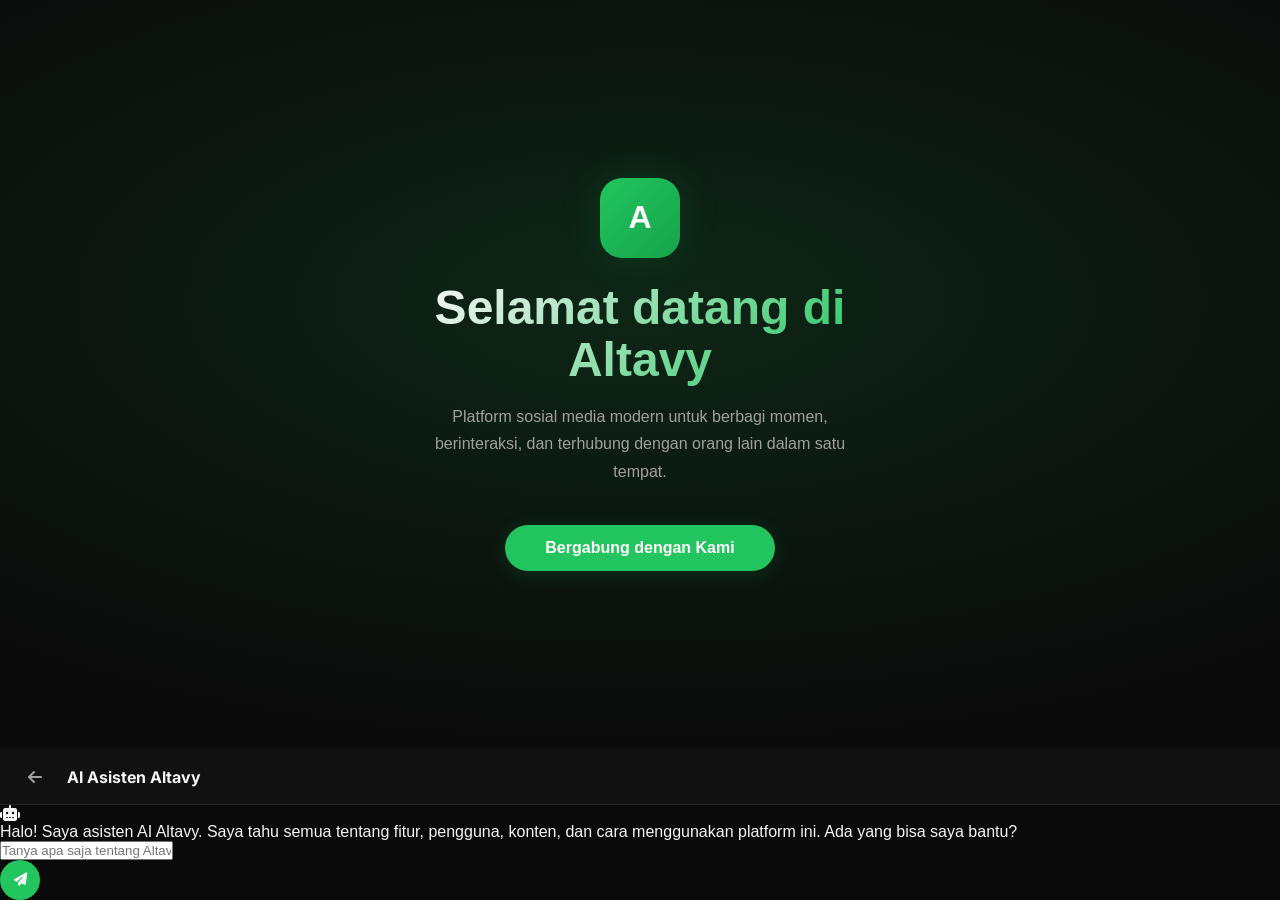
==== commit ce00e32d: "Update index.html" ====
--- a/index.html
+++ b/index.html
@@ -2,10 +2,10 @@
 <html lang="id">
 <head>
 <meta charset="UTF-8">
-<meta name="viewport" content="width=device-width, initial-scale=1.0">
-<title>Altavy</title>
+<meta name="viewport" content="width=device-width, initial-scale=1.0, maximum-scale=1.0, user-scalable=yes">
+<title>Altavy - Social Media Platform</title>
 <link rel="stylesheet" href="https://cdnjs.cloudflare.com/ajax/libs/font-awesome/6.5.0/css/all.min.css">
-<link href="https://fonts.googleapis.com/css2?family=Outfit:wght@300;400;500;600;700;800&family=Syne:wght@400;500;600;700;800&display=swap" rel="stylesheet">
+<link href="https://fonts.googleapis.com/css2?family=Inter:wght@300;400;500;600;700;800&display=swap" rel="stylesheet">
 <link rel="stylesheet" href="style.css">
 </head>
 <body>
@@ -17,7 +17,7 @@
   <div class="landing-content">
     <div class="landing-logo-fallback" id="landing-logo">A</div>
     <h1 class="landing-title">Selamat datang di Altavy</h1>
-    <p class="landing-desc">Platform sosial media sederhana untuk berbagi momen, berinteraksi, dan terhubung dengan orang lain dalam satu tempat.</p>
+    <p class="landing-desc">Platform sosial media modern untuk berbagi momen, berinteraksi, dan terhubung dengan orang lain dalam satu tempat.</p>
     <button class="btn-join" onclick="showPage('auth-choice')">Bergabung dengan Kami</button>
   </div>
 </div>
@@ -33,7 +33,7 @@
     <div class="auth-choice-options">
       <button class="auth-option-btn" onclick="showPage('login')">
         <i class="fa fa-right-to-bracket"></i>
-        <div><span>Sudah punya akun? Masuk</span><span class="opt-label">Login dengan username &amp; password</span></div>
+        <div><span>Sudah punya akun? Masuk</span><span class="opt-label">Login dengan username & password</span></div>
       </button>
       <button class="auth-option-btn" onclick="showPage('register')">
         <i class="fa fa-user-plus"></i>
@@ -86,7 +86,7 @@
       <input class="form-input" type="password" id="reg-confirm" placeholder="Ulangi password" autocomplete="new-password">
     </div>
     <p class="form-error" id="reg-error">Error</p>
-    <button class="btn-primary" onclick="doRegister()">Daftar &amp; Masuk</button>
+    <button class="btn-primary" onclick="doRegister()">Daftar & Masuk</button>
     <div class="auth-switch">Sudah punya akun? <a onclick="showPage('login')">Masuk</a></div>
   </div>
 </div>
@@ -103,6 +103,12 @@
     <button class="sidebar-nav-item" id="sidebar-nav-reels" onclick="switchTab('reels',this)">
       <i class="fa fa-film"></i> Reels
     </button>
+    <button class="sidebar-nav-item" id="sidebar-nav-notes" onclick="switchTab('notes',this)">
+      <i class="fa fa-note-sticky"></i> Catatan
+    </button>
+    <button class="sidebar-nav-item" id="sidebar-nav-ai" onclick="openAIAssistant()">
+      <i class="fa fa-robot"></i> AI Asisten
+    </button>
     <button class="sidebar-nav-item" id="sidebar-nav-search" onclick="openSearchPage()">
       <i class="fa fa-search"></i> Cari
     </button>
@@ -114,15 +120,6 @@
       <i class="fa fa-bell"></i> Notifikasi
       <span class="sidebar-badge" id="sidebar-notif-badge" style="display:none">0</span>
     </button>
-    <button class="sidebar-nav-item" id="sidebar-nav-notes" onclick="switchTab('notes',this)">
-      <i class="fa fa-sticky-note"></i> Catatan
-    </button>
-    <button class="sidebar-nav-item" id="sidebar-nav-ai" onclick="switchTab('ai',this)">
-      <i class="fa fa-robot"></i> AI Altavy
-    </button>
-    <button class="sidebar-nav-item" id="sidebar-nav-explore" onclick="switchTab('explore',this)">
-      <i class="fa fa-compass"></i> Explore
-    </button>
     <button class="sidebar-nav-item" id="sidebar-nav-profile" onclick="switchTab('profile',this)">
       <i class="fa fa-user"></i> Profil
     </button>
@@ -131,9 +128,6 @@
     </button>
     <button class="sidebar-create-btn" style="margin-top:0.5rem;background:var(--bg3);color:var(--text);border:1.5px solid var(--border);" onclick="openCreateReel()">
       <i class="fa fa-video"></i> Upload Reel
-    </button>
-    <button class="sidebar-create-btn" style="margin-top:0.5rem;background:var(--bg3);color:var(--text);border:1.5px solid var(--border);" onclick="openCreatePoll()">
-      <i class="fa fa-poll"></i> Buat Poll
     </button>
     <div style="flex:1;"></div>
     <button class="sidebar-settings-btn" onclick="openSettings()">
@@ -147,6 +141,7 @@
       <span class="header-logo">Altavy</span>
       <div class="header-actions">
         <button class="icon-btn" onclick="openSearchPage()"><i class="fa fa-search"></i></button>
+        <button class="icon-btn" onclick="openAIAssistant()"><i class="fa fa-robot"></i></button>
         <button class="icon-btn" onclick="openSettings()"><i class="fa fa-cog"></i></button>
       </div>
     </div>
@@ -169,6 +164,16 @@
         <div class="reels-container" id="reels-container"></div>
       </div>
 
+      <!-- NOTES TAB -->
+      <div id="tab-notes" class="tab-panel">
+        <div class="notes-header">
+          <button class="btn-primary notes-create-btn" onclick="openCreateNote()">
+            <i class="fa fa-plus"></i> Buat Catatan Baru
+          </button>
+        </div>
+        <div class="notes-grid" id="notes-grid"></div>
+      </div>
+
       <!-- CHAT TAB -->
       <div id="tab-chat" class="tab-panel">
         <div class="chat-search">
@@ -183,85 +188,41 @@
         <div class="notif-list" id="notif-list"></div>
       </div>
 
-      <!-- NOTES TAB -->
-      <div id="tab-notes" class="tab-panel">
-        <div class="notes-header">
-          <div class="notes-title-bar">
-            <span style="font-family:'Syne',sans-serif;font-weight:700;font-size:1.1rem;">📒 Catatan Saya</span>
-            <button class="btn-new-note" onclick="openNewNote()"><i class="fa fa-plus"></i> Baru</button>
-          </div>
-          <div class="notes-search-wrap">
-            <i class="fa fa-search"></i>
-            <input type="text" id="notes-search-input" placeholder="Cari catatan..." oninput="filterNotes(this.value)">
-          </div>
-        </div>
-        <div id="notes-list" class="notes-list"></div>
-      </div>
-
-      <!-- AI TAB -->
-      <div id="tab-ai" class="tab-panel ai-tab">
-        <div class="ai-header">
-          <div class="ai-avatar-wrap"><i class="fa fa-robot"></i></div>
-          <div>
-            <div style="font-family:'Syne',sans-serif;font-weight:700;font-size:1rem;">AI Altavy</div>
-            <div style="font-size:0.75rem;color:var(--accent);">● Online — Siap membantu</div>
-          </div>
-          <button onclick="clearAIChat()" style="margin-left:auto;background:none;border:none;color:var(--text3);cursor:pointer;font-size:0.8rem;padding:0.4rem;"><i class="fa fa-trash"></i></button>
-        </div>
-        <div id="ai-messages" class="ai-messages">
-          <div class="ai-msg ai">
-            <div class="ai-bubble">Halo! Saya AI dari <strong>Altavy</strong> 👋 Saya siap membantu kamu seputar platform ini — dari tips konten, fitur, hingga saran sosial media. Mau tanya apa?</div>
-          </div>
-        </div>
-        <div class="ai-input-row">
-          <input type="text" id="ai-input" placeholder="Tanya sesuatu ke AI Altavy..." onkeydown="if(event.key==='Enter')sendAIMessage()">
-          <button onclick="sendAIMessage()" class="ai-send-btn"><i class="fa fa-paper-plane"></i></button>
-        </div>
-        <div class="ai-suggestions">
-          <button onclick="askAI('Apa saja fitur utama Altavy?')">Fitur Altavy</button>
-          <button onclick="askAI('Berikan tips membuat konten viral di Altavy')">Tips Konten</button>
-          <button onclick="askAI('Cara meningkatkan followers di Altavy?')">Tambah Followers</button>
-          <button onclick="askAI('Apa itu Reels di Altavy dan cara membuatnya?')">Cara Reels</button>
-        </div>
-      </div>
-
-      <!-- EXPLORE TAB -->
-      <div id="tab-explore" class="tab-panel">
-        <div class="explore-header">
-          <div style="font-family:'Syne',sans-serif;font-weight:700;font-size:1.1rem;padding:1rem 1rem 0.5rem;">🔥 Explore</div>
-          <div class="explore-categories">
-            <button class="explore-cat active" onclick="switchExplore('trending',this)">Trending</button>
-            <button class="explore-cat" onclick="switchExplore('recent',this)">Terbaru</button>
-            <button class="explore-cat" onclick="switchExplore('popular',this)">Populer</button>
-          </div>
-        </div>
-        <div id="explore-grid" class="explore-grid"></div>
-      </div>
-
       <!-- PROFILE TAB -->
       <div id="tab-profile" class="tab-panel">
         <div id="my-profile-content"></div>
       </div>
     </div>
 
-    <!-- MOBILE BOTTOM NAV -->
+    <!-- MOBILE BOTTOM NAV (POSITIONED ABOVE) -->
     <nav class="bottom-nav">
       <div class="nav-item active" onclick="switchTab('home',this)" id="nav-home">
         <i class="fa fa-house nav-icon"></i><span class="nav-label">Home</span>
       </div>
-      <div class="nav-item" onclick="switchTab('explore',this)" id="nav-explore">
-        <i class="fa fa-compass nav-icon"></i><span class="nav-label">Explore</span>
-      </div>
-      <div class="nav-item nav-center-item" onclick="openCreatePost()" id="nav-create">
-        <div class="nav-create-pill"><i class="fa fa-plus"></i></div>
-      </div>
-      <div class="nav-item" onclick="switchTab('ai',this)" id="nav-ai">
+      <div class="nav-item" onclick="switchTab('reels',this)" id="nav-reels">
+        <i class="fa fa-film nav-icon"></i><span class="nav-label">Reels</span>
+      </div>
+      <div class="nav-item" onclick="switchTab('notes',this)" id="nav-notes">
+        <i class="fa fa-note-sticky nav-icon"></i><span class="nav-label">Catatan</span>
+      </div>
+      <div class="nav-item" onclick="openAIAssistant()" id="nav-ai">
         <i class="fa fa-robot nav-icon"></i><span class="nav-label">AI</span>
+      </div>
+      <div class="nav-item" onclick="switchTab('chat',this)" id="nav-chat">
+        <i class="fa fa-comment-dots nav-icon"></i><span class="nav-label">Chat</span>
+        <div class="nav-badge" id="chat-badge" style="display:none">0</div>
+      </div>
+      <div class="nav-item" onclick="switchTab('notif',this)" id="nav-notif">
+        <i class="fa fa-bell nav-icon"></i><span class="nav-label">Notif</span>
+        <div class="nav-badge" id="notif-badge" style="display:none">0</div>
       </div>
       <div class="nav-item" onclick="switchTab('profile',this)" id="nav-profile">
         <i class="fa fa-user nav-icon"></i><span class="nav-label">Profil</span>
       </div>
     </nav>
+
+    <!-- MOBILE FAB -->
+    <button class="fab" id="fab-btn" onclick="openCreatePost()"><i class="fa fa-plus"></i></button>
   </div>
 </div>
 
@@ -304,7 +265,7 @@
 <div id="post-detail">
   <div class="pd-header">
     <button class="icon-btn" onclick="closePostDetail()"><i class="fa fa-arrow-left"></i></button>
-    <span style="font-family:'Syne',sans-serif;font-weight:700;">Postingan</span>
+    <span style="font-family:'Inter',sans-serif;font-weight:700;">Postingan</span>
   </div>
   <div class="pd-content" id="pd-content"></div>
   <div class="comment-input-row">
@@ -317,23 +278,43 @@
 <div id="user-profile">
   <div class="pd-header">
     <button class="icon-btn" onclick="closeUserProfile()"><i class="fa fa-arrow-left"></i></button>
-    <span id="up-username" style="font-family:'Syne',sans-serif;font-weight:700;"></span>
+    <span id="up-username" style="font-family:'Inter',sans-serif;font-weight:700;"></span>
   </div>
   <div style="flex:1;overflow-y:auto;" id="up-content"></div>
+</div>
+
+<!-- AI ASSISTANT PAGE -->
+<div id="ai-assistant">
+  <div class="pd-header">
+    <button class="icon-btn" onclick="closeAIAssistant()"><i class="fa fa-arrow-left"></i></button>
+    <span style="font-family:'Inter',sans-serif;font-weight:700;">AI Asisten Altavy</span>
+  </div>
+  <div class="ai-messages" id="ai-messages">
+    <div class="ai-message ai">
+      <div class="ai-avatar"><i class="fa fa-robot"></i></div>
+      <div class="ai-bubble">
+        Halo! Saya asisten AI Altavy. Saya tahu semua tentang fitur, pengguna, konten, dan cara menggunakan platform ini. Ada yang bisa saya bantu?
+      </div>
+    </div>
+  </div>
+  <div class="ai-input-row">
+    <input type="text" id="ai-input" placeholder="Tanya apa saja tentang Altavy..." onkeydown="if(event.key==='Enter')sendAIMessage()">
+    <button class="send-btn" onclick="sendAIMessage()"><i class="fa fa-paper-plane"></i></button>
+  </div>
 </div>
 
 <!-- SETTINGS PAGE -->
 <div id="settings-page">
   <div class="settings-header">
     <button class="icon-btn" onclick="closeSettings()"><i class="fa fa-arrow-left"></i></button>
-    <span style="font-family:'Syne',sans-serif;font-weight:700;flex:1;">Pengaturan</span>
+    <span style="font-family:'Inter',sans-serif;font-weight:700;flex:1;">Pengaturan</span>
   </div>
   <div class="settings-body">
     <div style="padding:1rem;">
       <div class="settings-section">
         <div class="settings-section-title">Akun</div>
         <div class="settings-item" onclick="openEditProfile()">
-          <i class="fa fa-image"></i><span class="settings-label">Ganti Foto Profil &amp; Bio</span><i class="fa fa-chevron-right settings-arrow"></i>
+          <i class="fa fa-image"></i><span class="settings-label">Ganti Foto Profil & Bio</span><i class="fa fa-chevron-right settings-arrow"></i>
         </div>
         <div class="settings-item" onclick="openEditUsername()">
           <i class="fa fa-user"></i><span class="settings-label">Ubah Username</span><i class="fa fa-chevron-right settings-arrow"></i>
@@ -343,9 +324,12 @@
         </div>
       </div>
       <div class="settings-section">
-        <div class="settings-section-title">Privasi &amp; Keamanan</div>
+        <div class="settings-section-title">Privasi & Keamanan</div>
         <div class="settings-item" onclick="openBlockedList()">
           <i class="fa fa-ban"></i><span class="settings-label">Kelola Blokiran</span><i class="fa fa-chevron-right settings-arrow"></i>
+        </div>
+        <div class="settings-item" onclick="openSessionsList()">
+          <i class="fa fa-clock"></i><span class="settings-label">Sesi Aktif</span><i class="fa fa-chevron-right settings-arrow"></i>
         </div>
       </div>
       <div class="settings-section">
@@ -361,7 +345,10 @@
       <div class="settings-section">
         <div class="settings-section-title">Lainnya</div>
         <div class="settings-item" onclick="openFeedback()">
-          <i class="fa fa-comment-alt"></i><span class="settings-label">Kirim Kritik &amp; Saran</span><i class="fa fa-chevron-right settings-arrow"></i>
+          <i class="fa fa-comment-alt"></i><span class="settings-label">Kirim Kritik & Saran</span><i class="fa fa-chevron-right settings-arrow"></i>
+        </div>
+        <div class="settings-item" onclick="exportUserData()">
+          <i class="fa fa-download"></i><span class="settings-label">Ekspor Data Saya</span><i class="fa fa-chevron-right settings-arrow"></i>
         </div>
         <div class="settings-item" onclick="doLogout()" style="color:#ef4444;">
           <i class="fa fa-sign-out" style="color:#ef4444;"></i><span class="settings-label" style="color:#ef4444;">Logout</span>
@@ -389,7 +376,7 @@
 <div id="hashtag-page">
   <div class="pd-header">
     <button class="icon-btn" onclick="closeHashtagPage()"><i class="fa fa-arrow-left"></i></button>
-    <span id="hashtag-title" style="font-family:'Syne',sans-serif;font-weight:700;color:var(--accent);"></span>
+    <span id="hashtag-title" style="font-family:'Inter',sans-serif;font-weight:700;color:var(--accent);"></span>
   </div>
   <div style="flex:1;overflow-y:auto;padding:0.5rem;" id="hashtag-list"></div>
 </div>
@@ -398,7 +385,7 @@
 <div id="followers-page">
   <div class="pd-header">
     <button class="icon-btn" onclick="closeFollowersPage()"><i class="fa fa-arrow-left"></i></button>
-    <span id="followers-page-title" style="font-family:'Syne',sans-serif;font-weight:700;"></span>
+    <span id="followers-page-title" style="font-family:'Inter',sans-serif;font-weight:700;"></span>
   </div>
   <div style="flex:1;overflow-y:auto;" id="followers-list-wrap"></div>
 </div>
@@ -415,12 +402,12 @@
   <div class="search-body" id="search-body">
     <div class="search-section-label">Trending Tag</div>
     <div class="search-trending" id="search-trending">
-      <span class="search-trending-tag" onclick="searchByTag('photography')">#photography</span>
-      <span class="search-trending-tag" onclick="searchByTag('travel')">#travel</span>
-      <span class="search-trending-tag" onclick="searchByTag('food')">#food</span>
-      <span class="search-trending-tag" onclick="searchByTag('art')">#art</span>
-      <span class="search-trending-tag" onclick="searchByTag('music')">#music</span>
-      <span class="search-trending-tag" onclick="searchByTag('nature')">#nature</span>
+      <span class="search-trending-tag" onclick="searchByTag('photography')">photography</span>
+      <span class="search-trending-tag" onclick="searchByTag('travel')">travel</span>
+      <span class="search-trending-tag" onclick="searchByTag('food')">food</span>
+      <span class="search-trending-tag" onclick="searchByTag('art')">art</span>
+      <span class="search-trending-tag" onclick="searchByTag('music')">music</span>
+      <span class="search-trending-tag" onclick="searchByTag('nature')">nature</span>
     </div>
     <div class="search-section-label" style="margin-top:0.5rem;">Pengguna</div>
     <div id="search-results-users"></div>
@@ -430,6 +417,7 @@
 </div>
 
 <!-- MODALS -->
+
 <!-- Create Post -->
 <div class="modal-overlay" id="modal-create-post">
   <div class="modal-sheet">
@@ -445,7 +433,7 @@
     </div>
     <div id="post-preview" class="upload-preview" style="display:none;"></div>
     <textarea class="caption-input" id="post-caption" placeholder="Tulis caption... #hashtag @mention" style="margin:1rem 0;"></textarea>
-    <div style="font-size:0.78rem;color:var(--text3);margin-bottom:0.5rem;"><i class="fa fa-info-circle"></i> Gunakan <span style="color:var(--accent);">#hashtag</span> dan <span style="color:var(--accent);">@mention</span> di caption</div>
+    <div style="font-size:0.78rem;color:var(--text3);margin-bottom:0.5rem;"><i class="fa fa-info-circle"></i> Gunakan #hashtag dan @mention di caption</div>
     <button class="btn-primary" onclick="submitPost()">Posting</button>
   </div>
 </div>
@@ -469,6 +457,75 @@
   </div>
 </div>
 
+<!-- Create Note -->
+<div class="modal-overlay" id="modal-create-note">
+  <div class="modal-sheet" style="max-width:600px;">
+    <div class="modal-header">
+      <span class="modal-title">Buat Catatan</span>
+      <button class="modal-close" onclick="closeModal('modal-create-note')"><i class="fa fa-times"></i></button>
+    </div>
+    <div class="form-field">
+      <label>Judul Catatan</label>
+      <input class="form-input" type="text" id="note-title" placeholder="Masukkan judul catatan">
+    </div>
+    <div class="form-field">
+      <label>Isi Catatan</label>
+      <textarea class="caption-input" id="note-content" placeholder="Tulis catatan kamu di sini..." style="min-height:200px;"></textarea>
+    </div>
+    <div class="form-field">
+      <label>Tag (pisahkan dengan koma)</label>
+      <input class="form-input" type="text" id="note-tags" placeholder="contoh: ide, kerja, pribadi">
+    </div>
+    <div class="form-field">
+      <label>Warna Catatan</label>
+      <div class="note-color-picker">
+        <div class="note-color-option" style="background:#1a1a1a;" onclick="selectNoteColor('#1a1a1a')"></div>
+        <div class="note-color-option" style="background:#2d1a1a;" onclick="selectNoteColor('#2d1a1a')"></div>
+        <div class="note-color-option" style="background:#1a2d1a;" onclick="selectNoteColor('#1a2d1a')"></div>
+        <div class="note-color-option" style="background:#1a1a2d;" onclick="selectNoteColor('#1a1a2d')"></div>
+        <div class="note-color-option" style="background:#2d2d1a;" onclick="selectNoteColor('#2d2d1a')"></div>
+        <input type="hidden" id="note-color" value="#1a1a1a">
+      </div>
+    </div>
+    <button class="btn-primary" onclick="submitNote()">Simpan Catatan</button>
+  </div>
+</div>
+
+<!-- Edit Note -->
+<div class="modal-overlay" id="modal-edit-note">
+  <div class="modal-sheet" style="max-width:600px;">
+    <div class="modal-header">
+      <span class="modal-title">Edit Catatan</span>
+      <button class="modal-close" onclick="closeModal('modal-edit-note')"><i class="fa fa-times"></i></button>
+    </div>
+    <input type="hidden" id="edit-note-id">
+    <div class="form-field">
+      <label>Judul Catatan</label>
+      <input class="form-input" type="text" id="edit-note-title" placeholder="Masukkan judul catatan">
+    </div>
+    <div class="form-field">
+      <label>Isi Catatan</label>
+      <textarea class="caption-input" id="edit-note-content" placeholder="Tulis catatan kamu di sini..." style="min-height:200px;"></textarea>
+    </div>
+    <div class="form-field">
+      <label>Tag (pisahkan dengan koma)</label>
+      <input class="form-input" type="text" id="edit-note-tags" placeholder="contoh: ide, kerja, pribadi">
+    </div>
+    <div class="form-field">
+      <label>Warna Catatan</label>
+      <div class="note-color-picker">
+        <div class="note-color-option" style="background:#1a1a1a;" onclick="selectEditNoteColor('#1a1a1a')"></div>
+        <div class="note-color-option" style="background:#2d1a1a;" onclick="selectEditNoteColor('#2d1a1a')"></div>
+        <div class="note-color-option" style="background:#1a2d1a;" onclick="selectEditNoteColor('#1a2d1a')"></div>
+        <div class="note-color-option" style="background:#1a1a2d;" onclick="selectEditNoteColor('#1a1a2d')"></div>
+        <div class="note-color-option" style="background:#2d2d1a;" onclick="selectEditNoteColor('#2d2d1a')"></div>
+        <input type="hidden" id="edit-note-color" value="#1a1a1a">
+      </div>
+    </div>
+    <button class="btn-primary" onclick="updateNote()">Update Catatan</button>
+  </div>
+</div>
+
 <!-- Add Story -->
 <div class="modal-overlay" id="modal-add-story">
   <div class="modal-sheet">
@@ -546,11 +603,22 @@
   </div>
 </div>
 
+<!-- Sessions -->
+<div class="modal-overlay" id="modal-sessions">
+  <div class="modal-sheet">
+    <div class="modal-header">
+      <span class="modal-title">Sesi Aktif</span>
+      <button class="modal-close" onclick="closeModal('modal-sessions')"><i class="fa fa-times"></i></button>
+    </div>
+    <div id="sessions-list-wrap"></div>
+  </div>
+</div>
+
 <!-- Feedback -->
 <div class="modal-overlay" id="modal-feedback">
   <div class="modal-sheet">
     <div class="modal-header">
-      <span class="modal-title">Kirim Kritik &amp; Saran</span>
+      <span class="modal-title">Kirim Kritik & Saran</span>
       <button class="modal-close" onclick="closeModal('modal-feedback')"><i class="fa fa-times"></i></button>
     </div>
     <p style="color:var(--text2);font-size:0.9rem;margin-bottom:1rem;line-height:1.6;">Bantu kami tingkatkan Altavy dengan kritik dan saran kamu.</p>
@@ -599,69 +667,9 @@
   </div>
 </div>
 
-<!-- NOTE EDITOR MODAL -->
-<div class="modal-overlay" id="modal-note-editor">
-  <div class="modal-sheet modal-note-sheet">
-    <div class="modal-header">
-      <span class="modal-title" id="note-modal-title"><i class="fa fa-sticky-note"></i> Catatan Baru</span>
-      <div style="display:flex;gap:0.4rem;">
-        <button onclick="saveNote()" style="background:var(--accent);color:#fff;border:none;padding:0.4rem 1rem;border-radius:50px;font-family:'Outfit',sans-serif;font-size:0.85rem;font-weight:600;cursor:pointer;">Simpan</button>
-        <button class="modal-close" onclick="closeModal('modal-note-editor')"><i class="fa fa-times"></i></button>
-      </div>
-    </div>
-    <input type="hidden" id="note-edit-id">
-    <input class="note-title-input" type="text" id="note-title" placeholder="Judul catatan...">
-    <div class="note-toolbar">
-      <button onclick="formatNote('bold')" title="Bold"><i class="fa fa-bold"></i></button>
-      <button onclick="formatNote('italic')" title="Italic"><i class="fa fa-italic"></i></button>
-      <button onclick="insertNoteChecklist()" title="Checklist"><i class="fa fa-check-square"></i></button>
-      <select id="note-color-picker" onchange="setNoteColor(this.value)" title="Warna">
-        <option value="">🎨 Warna</option>
-        <option value="yellow">🟡 Kuning</option>
-        <option value="green">🟢 Hijau</option>
-        <option value="blue">🔵 Biru</option>
-        <option value="pink">🩷 Pink</option>
-        <option value="purple">🟣 Ungu</option>
-      </select>
-    </div>
-    <textarea id="note-body" class="note-body-input" placeholder="Tulis catatan kamu di sini...&#10;&#10;Tips: Ketik '[] ' untuk membuat checklist"></textarea>
-    <div style="display:flex;align-items:center;gap:0.5rem;margin-top:0.5rem;">
-      <i class="fa fa-tag" style="color:var(--text3);font-size:0.85rem;"></i>
-      <input class="form-input" type="text" id="note-tags" placeholder="Tag: #kerja #ide #penting..." style="padding:0.4rem 0.7rem;font-size:0.82rem;">
-    </div>
-  </div>
-</div>
-
-<!-- POLL MODAL -->
-<div class="modal-overlay" id="modal-create-poll">
-  <div class="modal-sheet">
-    <div class="modal-header">
-      <span class="modal-title"><i class="fa fa-poll"></i> Buat Poll</span>
-      <button class="modal-close" onclick="closeModal('modal-create-poll')"><i class="fa fa-times"></i></button>
-    </div>
-    <div class="form-field">
-      <label>Pertanyaan</label>
-      <input class="form-input" type="text" id="poll-question" placeholder="Apa pertanyaanmu?">
-    </div>
-    <div id="poll-options-wrap">
-      <div class="form-field"><label>Pilihan 1</label><input class="form-input poll-opt" type="text" placeholder="Opsi A"></div>
-      <div class="form-field"><label>Pilihan 2</label><input class="form-input poll-opt" type="text" placeholder="Opsi B"></div>
-    </div>
-    <button onclick="addPollOption()" style="background:none;border:1.5px dashed var(--border);color:var(--text2);width:100%;padding:0.6rem;border-radius:var(--radius-sm);cursor:pointer;font-family:'Outfit',sans-serif;margin-bottom:1rem;"><i class="fa fa-plus"></i> Tambah Opsi</button>
-    <button class="btn-primary" onclick="submitPoll()">Buat Poll</button>
-  </div>
-</div>
-
-<!-- IMAGE VIEWER -->
-<div id="image-viewer" style="display:none;position:fixed;inset:0;background:rgba(0,0,0,0.95);z-index:3000;align-items:center;justify-content:center;flex-direction:column;">
-  <button onclick="closeImageViewer()" style="position:absolute;top:1rem;right:1rem;background:none;border:none;color:#fff;font-size:1.5rem;cursor:pointer;z-index:1;"><i class="fa fa-times"></i></button>
-  <img id="image-viewer-img" style="max-width:95vw;max-height:90vh;object-fit:contain;border-radius:8px;">
-  <div id="image-viewer-caption" style="color:#fff;font-size:0.85rem;margin-top:0.7rem;max-width:600px;text-align:center;padding:0 1rem;opacity:0.8;"></div>
-</div>
-
 <!-- Toast -->
 <div class="toast" id="toast"></div>
 
-<script src="script.js" defer></script>
+<script src="script.js"></script>
 </body>
 </html>
--- a/style.css
+++ b/style.css
@@ -825,552 +825,3 @@
   flex-wrap: wrap;
   gap: 0.5rem !important;
 }
-
-/* ===== NEW FEATURES - ALTAVY UPGRADE ===== */
-
-/* BOTTOM NAV - raised above system gesture bar */
-.bottom-nav {
-  padding-bottom: env(safe-area-inset-bottom, 0px);
-  padding-bottom: max(env(safe-area-inset-bottom), 8px);
-}
-
-/* Center create button in nav */
-.nav-center-item {
-  display: flex;
-  flex-direction: column;
-  align-items: center;
-  justify-content: center;
-}
-.nav-create-pill {
-  width: 48px;
-  height: 30px;
-  background: linear-gradient(135deg, var(--accent2), var(--accent));
-  border-radius: 20px;
-  display: flex;
-  align-items: center;
-  justify-content: center;
-  color: #fff;
-  font-size: 1rem;
-  box-shadow: 0 2px 12px var(--accent-glow);
-  transition: transform var(--transition), box-shadow var(--transition);
-}
-.nav-center-item:hover .nav-create-pill,
-.nav-center-item:active .nav-create-pill {
-  transform: scale(1.1);
-  box-shadow: 0 4px 18px var(--accent-glow);
-}
-
-/* ===== AI CHAT ===== */
-.ai-tab {
-  display: flex;
-  flex-direction: column;
-  height: 100%;
-  overflow: hidden !important;
-}
-.ai-header {
-  display: flex;
-  align-items: center;
-  gap: 0.8rem;
-  padding: 0.9rem 1rem;
-  background: var(--bg2);
-  border-bottom: 1px solid var(--border);
-  flex-shrink: 0;
-}
-.ai-avatar-wrap {
-  width: 42px;
-  height: 42px;
-  border-radius: 50%;
-  background: linear-gradient(135deg, var(--accent2), var(--accent));
-  display: flex;
-  align-items: center;
-  justify-content: center;
-  color: #fff;
-  font-size: 1.2rem;
-  flex-shrink: 0;
-  box-shadow: 0 0 12px var(--accent-glow);
-}
-.ai-messages {
-  flex: 1;
-  overflow-y: auto;
-  padding: 1rem;
-  display: flex;
-  flex-direction: column;
-  gap: 0.8rem;
-}
-.ai-msg {
-  display: flex;
-  max-width: 85%;
-}
-.ai-msg.user { align-self: flex-end; }
-.ai-msg.ai { align-self: flex-start; }
-.ai-bubble {
-  padding: 0.75rem 1rem;
-  border-radius: 18px;
-  font-size: 0.9rem;
-  line-height: 1.65;
-  word-break: break-word;
-}
-.ai-msg.user .ai-bubble {
-  background: var(--accent);
-  color: #fff;
-  border-bottom-right-radius: 4px;
-}
-.ai-msg.ai .ai-bubble {
-  background: var(--bg3);
-  color: var(--text);
-  border-bottom-left-radius: 4px;
-  border: 1px solid var(--border);
-}
-.ai-typing .ai-bubble {
-  display: flex;
-  gap: 5px;
-  align-items: center;
-  padding: 1rem;
-}
-.ai-typing-dot {
-  width: 7px;
-  height: 7px;
-  border-radius: 50%;
-  background: var(--accent);
-  animation: aiTyping 1.2s infinite;
-}
-.ai-typing-dot:nth-child(2) { animation-delay: 0.2s; }
-.ai-typing-dot:nth-child(3) { animation-delay: 0.4s; }
-@keyframes aiTyping {
-  0%,100% { opacity: 0.3; transform: scale(0.8); }
-  50% { opacity: 1; transform: scale(1.1); }
-}
-.ai-input-row {
-  display: flex;
-  align-items: center;
-  gap: 0.5rem;
-  padding: 0.7rem 0.8rem;
-  background: var(--bg2);
-  border-top: 1px solid var(--border);
-  flex-shrink: 0;
-}
-.ai-input-row input {
-  flex: 1;
-  background: var(--bg3);
-  border: 1.5px solid var(--border);
-  color: var(--text);
-  padding: 0.7rem 1rem;
-  border-radius: 50px;
-  font-family: 'Outfit', sans-serif;
-  font-size: 0.9rem;
-  outline: none;
-  transition: border-color var(--transition);
-}
-.ai-input-row input:focus { border-color: var(--accent); }
-.ai-send-btn {
-  width: 40px;
-  height: 40px;
-  border-radius: 50%;
-  background: var(--accent);
-  border: none;
-  color: #fff;
-  cursor: pointer;
-  display: flex;
-  align-items: center;
-  justify-content: center;
-  flex-shrink: 0;
-  transition: all var(--transition);
-}
-.ai-send-btn:hover { opacity: 0.85; }
-.ai-suggestions {
-  display: flex;
-  gap: 0.5rem;
-  padding: 0.5rem 0.8rem 0.6rem;
-  overflow-x: auto;
-  flex-shrink: 0;
-  scrollbar-width: none;
-  background: var(--bg2);
-}
-.ai-suggestions::-webkit-scrollbar { display: none; }
-.ai-suggestions button {
-  flex-shrink: 0;
-  background: var(--bg3);
-  border: 1px solid var(--border);
-  color: var(--text2);
-  padding: 0.35rem 0.85rem;
-  border-radius: 50px;
-  font-family: 'Outfit', sans-serif;
-  font-size: 0.78rem;
-  cursor: pointer;
-  transition: all var(--transition);
-  white-space: nowrap;
-}
-.ai-suggestions button:hover {
-  border-color: var(--accent);
-  color: var(--accent);
-}
-
-/* ===== NOTES ===== */
-.notes-header {
-  padding: 0.8rem 1rem;
-  background: var(--bg2);
-  border-bottom: 1px solid var(--border);
-  flex-shrink: 0;
-  position: sticky;
-  top: 0;
-  z-index: 10;
-}
-.notes-title-bar {
-  display: flex;
-  align-items: center;
-  justify-content: space-between;
-  margin-bottom: 0.7rem;
-}
-.btn-new-note {
-  background: var(--accent);
-  color: #fff;
-  border: none;
-  padding: 0.4rem 1rem;
-  border-radius: 50px;
-  font-family: 'Outfit', sans-serif;
-  font-size: 0.85rem;
-  font-weight: 600;
-  cursor: pointer;
-  display: flex;
-  align-items: center;
-  gap: 0.4rem;
-  transition: all var(--transition);
-}
-.btn-new-note:hover { opacity: 0.85; }
-.notes-search-wrap {
-  position: relative;
-}
-.notes-search-wrap i {
-  position: absolute;
-  left: 0.85rem;
-  top: 50%;
-  transform: translateY(-50%);
-  color: var(--text3);
-  font-size: 0.85rem;
-}
-.notes-search-wrap input {
-  width: 100%;
-  background: var(--bg3);
-  border: 1.5px solid var(--border);
-  color: var(--text);
-  padding: 0.6rem 1rem 0.6rem 2.3rem;
-  border-radius: 50px;
-  font-family: 'Outfit', sans-serif;
-  font-size: 0.9rem;
-  outline: none;
-  transition: border-color var(--transition);
-}
-.notes-search-wrap input:focus { border-color: var(--accent); }
-.notes-list {
-  padding: 0.8rem;
-  display: grid;
-  grid-template-columns: repeat(2, 1fr);
-  gap: 0.6rem;
-}
-@media (min-width: 600px) { .notes-list { grid-template-columns: repeat(3, 1fr); } }
-.note-card {
-  background: var(--bg3);
-  border: 1px solid var(--border);
-  border-radius: var(--radius);
-  padding: 1rem;
-  cursor: pointer;
-  transition: all var(--transition);
-  position: relative;
-  animation: fadeIn 0.3s ease;
-  min-height: 120px;
-  display: flex;
-  flex-direction: column;
-}
-.note-card:hover { transform: translateY(-2px); box-shadow: var(--shadow-sm); border-color: var(--accent); }
-.note-card.yellow { background: rgba(234,179,8,0.1); border-color: rgba(234,179,8,0.3); }
-.note-card.green { background: var(--accent-hover); border-color: rgba(34,197,94,0.3); }
-.note-card.blue { background: rgba(59,130,246,0.1); border-color: rgba(59,130,246,0.3); }
-.note-card.pink { background: rgba(236,72,153,0.1); border-color: rgba(236,72,153,0.3); }
-.note-card.purple { background: rgba(139,92,246,0.1); border-color: rgba(139,92,246,0.3); }
-.note-card-title {
-  font-weight: 700;
-  font-size: 0.9rem;
-  margin-bottom: 0.4rem;
-  overflow: hidden;
-  text-overflow: ellipsis;
-  white-space: nowrap;
-}
-.note-card-body {
-  font-size: 0.8rem;
-  color: var(--text2);
-  line-height: 1.5;
-  flex: 1;
-  overflow: hidden;
-  display: -webkit-box;
-  -webkit-line-clamp: 4;
-  -webkit-box-orient: vertical;
-}
-.note-card-footer {
-  display: flex;
-  align-items: center;
-  justify-content: space-between;
-  margin-top: 0.5rem;
-}
-.note-card-time { font-size: 0.7rem; color: var(--text3); }
-.note-card-del {
-  background: none;
-  border: none;
-  color: var(--text3);
-  cursor: pointer;
-  font-size: 0.8rem;
-  padding: 0.2rem;
-  transition: color var(--transition);
-}
-.note-card-del:hover { color: #ef4444; }
-/* Note modal */
-.modal-note-sheet { border-radius: 20px 20px 0 0; max-height: 95vh; }
-.note-title-input {
-  width: 100%;
-  background: none;
-  border: none;
-  color: var(--text);
-  font-family: 'Syne', sans-serif;
-  font-size: 1.2rem;
-  font-weight: 700;
-  outline: none;
-  padding: 0.5rem 0;
-  border-bottom: 1px solid var(--border);
-  margin-bottom: 0.6rem;
-}
-.note-title-input::placeholder { color: var(--text3); font-weight: 400; }
-.note-toolbar {
-  display: flex;
-  gap: 0.4rem;
-  margin-bottom: 0.6rem;
-  align-items: center;
-  flex-wrap: wrap;
-}
-.note-toolbar button {
-  background: var(--bg3);
-  border: 1px solid var(--border);
-  color: var(--text2);
-  width: 32px;
-  height: 32px;
-  border-radius: 6px;
-  cursor: pointer;
-  font-size: 0.85rem;
-  display: flex;
-  align-items: center;
-  justify-content: center;
-  transition: all var(--transition);
-}
-.note-toolbar button:hover { border-color: var(--accent); color: var(--accent); }
-.note-toolbar select {
-  background: var(--bg3);
-  border: 1px solid var(--border);
-  color: var(--text2);
-  border-radius: 6px;
-  padding: 0.2rem 0.5rem;
-  font-family: 'Outfit', sans-serif;
-  font-size: 0.78rem;
-  cursor: pointer;
-  outline: none;
-}
-.note-body-input {
-  width: 100%;
-  background: var(--bg3);
-  border: 1px solid var(--border);
-  color: var(--text);
-  padding: 0.8rem;
-  border-radius: var(--radius-sm);
-  font-family: 'Outfit', sans-serif;
-  font-size: 0.9rem;
-  resize: none;
-  min-height: 200px;
-  outline: none;
-  line-height: 1.7;
-  transition: border-color var(--transition);
-}
-.note-body-input:focus { border-color: var(--accent); }
-
-/* ===== EXPLORE ===== */
-.explore-header {
-  background: var(--bg2);
-  border-bottom: 1px solid var(--border);
-  position: sticky;
-  top: 0;
-  z-index: 10;
-}
-.explore-categories {
-  display: flex;
-  padding: 0 1rem 0.8rem;
-  gap: 0.5rem;
-  overflow-x: auto;
-  scrollbar-width: none;
-}
-.explore-categories::-webkit-scrollbar { display: none; }
-.explore-cat {
-  flex-shrink: 0;
-  background: var(--bg3);
-  border: 1.5px solid var(--border);
-  color: var(--text2);
-  padding: 0.4rem 1rem;
-  border-radius: 50px;
-  font-family: 'Outfit', sans-serif;
-  font-size: 0.85rem;
-  font-weight: 500;
-  cursor: pointer;
-  transition: all var(--transition);
-}
-.explore-cat.active, .explore-cat:hover {
-  border-color: var(--accent);
-  color: var(--accent);
-  background: var(--accent-hover);
-}
-.explore-grid {
-  display: grid;
-  grid-template-columns: repeat(3, 1fr);
-  gap: 2px;
-}
-.explore-item {
-  aspect-ratio: 1;
-  background: var(--bg3);
-  cursor: pointer;
-  overflow: hidden;
-  position: relative;
-}
-.explore-item:first-child {
-  grid-column: span 2;
-  grid-row: span 2;
-}
-.explore-item img, .explore-item video {
-  width: 100%;
-  height: 100%;
-  object-fit: cover;
-  transition: transform var(--transition);
-}
-.explore-item:hover img, .explore-item:hover video { transform: scale(1.04); }
-.explore-item-overlay {
-  position: absolute;
-  inset: 0;
-  background: linear-gradient(to top, rgba(0,0,0,0.5) 0%, transparent 60%);
-  opacity: 0;
-  transition: opacity var(--transition);
-  display: flex;
-  align-items: flex-end;
-  padding: 0.5rem;
-}
-.explore-item:hover .explore-item-overlay { opacity: 1; }
-.explore-item-stats {
-  color: #fff;
-  font-size: 0.72rem;
-  display: flex;
-  gap: 0.5rem;
-}
-
-/* ===== POLL ===== */
-.poll-card {
-  background: var(--bg3);
-  border: 1px solid var(--border);
-  border-radius: var(--radius);
-  padding: 1rem;
-  margin: 0.5rem 1rem;
-}
-.poll-question {
-  font-weight: 700;
-  margin-bottom: 0.8rem;
-  font-size: 1rem;
-}
-.poll-option-btn {
-  width: 100%;
-  background: var(--bg4);
-  border: 1.5px solid var(--border);
-  color: var(--text);
-  padding: 0.7rem 1rem;
-  border-radius: var(--radius-sm);
-  font-family: 'Outfit', sans-serif;
-  font-size: 0.9rem;
-  cursor: pointer;
-  margin-bottom: 0.5rem;
-  text-align: left;
-  transition: all var(--transition);
-  display: flex;
-  align-items: center;
-  justify-content: space-between;
-  position: relative;
-  overflow: hidden;
-}
-.poll-option-btn:hover { border-color: var(--accent); }
-.poll-option-btn.voted { border-color: var(--accent); background: var(--accent-hover); color: var(--accent); }
-.poll-option-fill {
-  position: absolute;
-  left: 0; top: 0; bottom: 0;
-  background: var(--accent-hover);
-  z-index: 0;
-  transition: width 0.5s ease;
-  border-radius: var(--radius-sm);
-}
-.poll-option-label, .poll-option-pct { position: relative; z-index: 1; }
-.poll-option-pct { font-size: 0.8rem; color: var(--accent); font-weight: 700; }
-
-/* ===== MUSIC CAPTION BADGE ===== */
-.post-music {
-  display: flex;
-  align-items: center;
-  gap: 0.5rem;
-  padding: 0.3rem 1rem 0.5rem;
-  font-size: 0.8rem;
-  color: var(--text2);
-}
-.post-music i { color: var(--accent); animation: spin 3s linear infinite; }
-
-/* ===== PROFILE ACHIEVEMENTS ===== */
-.achievements-row {
-  display: flex;
-  gap: 0.5rem;
-  padding: 0.5rem 1rem;
-  overflow-x: auto;
-  scrollbar-width: none;
-}
-.achievement-badge {
-  display: flex;
-  flex-direction: column;
-  align-items: center;
-  gap: 0.2rem;
-  flex-shrink: 0;
-  cursor: pointer;
-}
-.achievement-icon {
-  width: 48px;
-  height: 48px;
-  border-radius: 50%;
-  background: var(--bg3);
-  border: 2px solid var(--border);
-  display: flex;
-  align-items: center;
-  justify-content: center;
-  font-size: 1.3rem;
-  transition: all var(--transition);
-}
-.achievement-icon.earned {
-  background: linear-gradient(135deg, var(--accent2), var(--accent));
-  border-color: var(--accent);
-  box-shadow: 0 0 12px var(--accent-glow);
-}
-.achievement-label { font-size: 0.65rem; color: var(--text3); text-align: center; max-width: 50px; }
-
-/* ===== BADGE SYSTEM ===== */
-.user-badge {
-  display: inline-flex;
-  align-items: center;
-  gap: 0.2rem;
-  background: linear-gradient(135deg, #f59e0b, #ef4444);
-  color: #fff;
-  font-size: 0.65rem;
-  padding: 1px 5px;
-  border-radius: 4px;
-  font-weight: 700;
-  margin-left: 3px;
-  vertical-align: middle;
-}
-
-/* Responsive for notes / AI on desktop */
-@media (min-width: 768px) {
-  #tab-ai { max-width: 680px; }
-  .notes-list { grid-template-columns: repeat(4, 1fr); }
-}
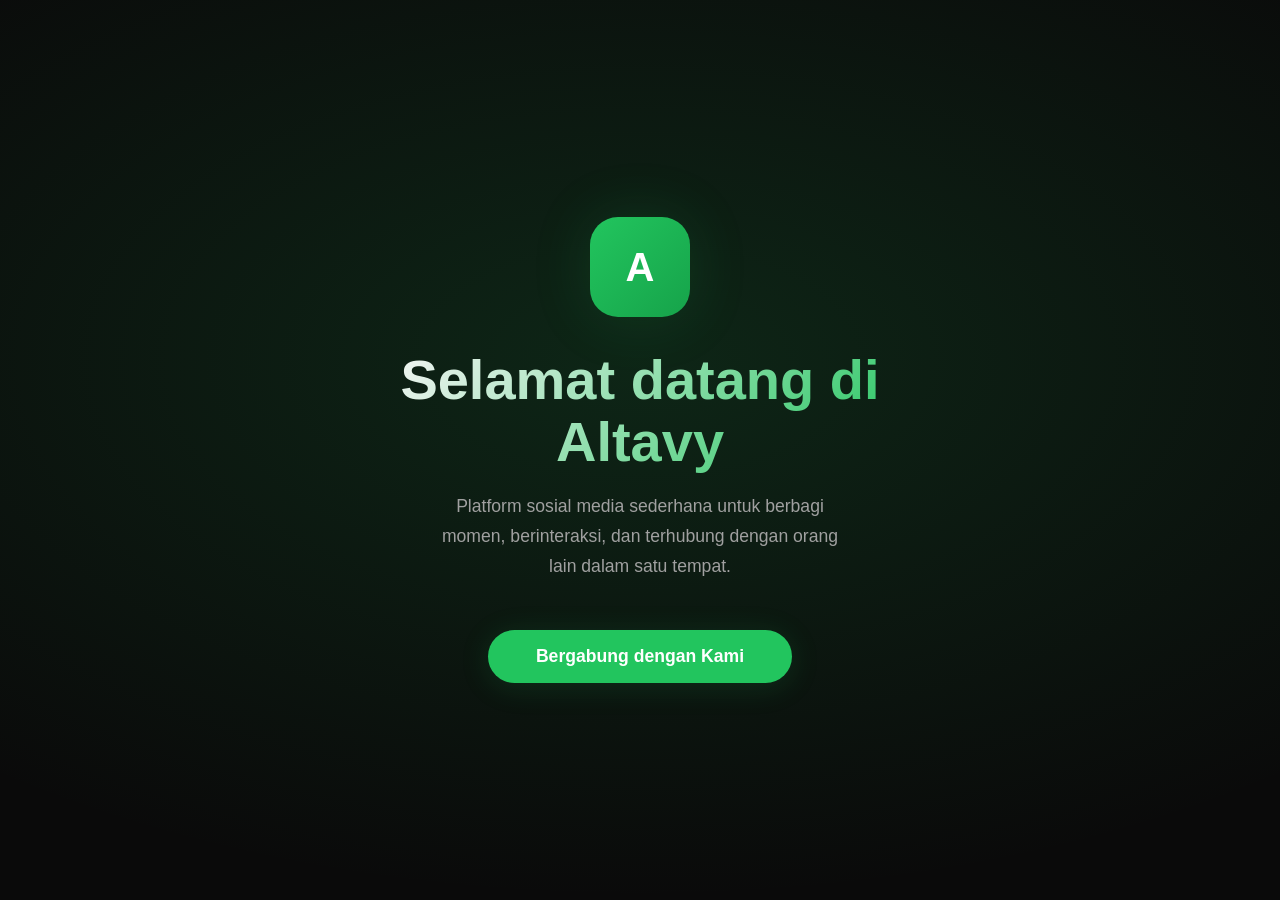
==== commit a1b4670b: "Update index.html" ====
--- a/index.html
+++ b/index.html
@@ -2,10 +2,10 @@
 <html lang="id">
 <head>
 <meta charset="UTF-8">
-<meta name="viewport" content="width=device-width, initial-scale=1.0, maximum-scale=1.0, user-scalable=yes">
-<title>Altavy - Social Media Platform</title>
+<meta name="viewport" content="width=device-width, initial-scale=1.0">
+<title>Altavy</title>
 <link rel="stylesheet" href="https://cdnjs.cloudflare.com/ajax/libs/font-awesome/6.5.0/css/all.min.css">
-<link href="https://fonts.googleapis.com/css2?family=Inter:wght@300;400;500;600;700;800&display=swap" rel="stylesheet">
+<link href="https://fonts.googleapis.com/css2?family=Outfit:wght@300;400;500;600;700;800&family=Syne:wght@400;500;600;700;800&display=swap" rel="stylesheet">
 <link rel="stylesheet" href="style.css">
 </head>
 <body>
@@ -17,7 +17,7 @@
   <div class="landing-content">
     <div class="landing-logo-fallback" id="landing-logo">A</div>
     <h1 class="landing-title">Selamat datang di Altavy</h1>
-    <p class="landing-desc">Platform sosial media modern untuk berbagi momen, berinteraksi, dan terhubung dengan orang lain dalam satu tempat.</p>
+    <p class="landing-desc">Platform sosial media sederhana untuk berbagi momen, berinteraksi, dan terhubung dengan orang lain dalam satu tempat.</p>
     <button class="btn-join" onclick="showPage('auth-choice')">Bergabung dengan Kami</button>
   </div>
 </div>
@@ -33,7 +33,7 @@
     <div class="auth-choice-options">
       <button class="auth-option-btn" onclick="showPage('login')">
         <i class="fa fa-right-to-bracket"></i>
-        <div><span>Sudah punya akun? Masuk</span><span class="opt-label">Login dengan username & password</span></div>
+        <div><span>Sudah punya akun? Masuk</span><span class="opt-label">Login dengan username &amp; password</span></div>
       </button>
       <button class="auth-option-btn" onclick="showPage('register')">
         <i class="fa fa-user-plus"></i>
@@ -86,7 +86,7 @@
       <input class="form-input" type="password" id="reg-confirm" placeholder="Ulangi password" autocomplete="new-password">
     </div>
     <p class="form-error" id="reg-error">Error</p>
-    <button class="btn-primary" onclick="doRegister()">Daftar & Masuk</button>
+    <button class="btn-primary" onclick="doRegister()">Daftar &amp; Masuk</button>
     <div class="auth-switch">Sudah punya akun? <a onclick="showPage('login')">Masuk</a></div>
   </div>
 </div>
@@ -102,12 +102,6 @@
     </button>
     <button class="sidebar-nav-item" id="sidebar-nav-reels" onclick="switchTab('reels',this)">
       <i class="fa fa-film"></i> Reels
-    </button>
-    <button class="sidebar-nav-item" id="sidebar-nav-notes" onclick="switchTab('notes',this)">
-      <i class="fa fa-note-sticky"></i> Catatan
-    </button>
-    <button class="sidebar-nav-item" id="sidebar-nav-ai" onclick="openAIAssistant()">
-      <i class="fa fa-robot"></i> AI Asisten
     </button>
     <button class="sidebar-nav-item" id="sidebar-nav-search" onclick="openSearchPage()">
       <i class="fa fa-search"></i> Cari
@@ -141,7 +135,6 @@
       <span class="header-logo">Altavy</span>
       <div class="header-actions">
         <button class="icon-btn" onclick="openSearchPage()"><i class="fa fa-search"></i></button>
-        <button class="icon-btn" onclick="openAIAssistant()"><i class="fa fa-robot"></i></button>
         <button class="icon-btn" onclick="openSettings()"><i class="fa fa-cog"></i></button>
       </div>
     </div>
@@ -164,16 +157,6 @@
         <div class="reels-container" id="reels-container"></div>
       </div>
 
-      <!-- NOTES TAB -->
-      <div id="tab-notes" class="tab-panel">
-        <div class="notes-header">
-          <button class="btn-primary notes-create-btn" onclick="openCreateNote()">
-            <i class="fa fa-plus"></i> Buat Catatan Baru
-          </button>
-        </div>
-        <div class="notes-grid" id="notes-grid"></div>
-      </div>
-
       <!-- CHAT TAB -->
       <div id="tab-chat" class="tab-panel">
         <div class="chat-search">
@@ -194,19 +177,13 @@
       </div>
     </div>
 
-    <!-- MOBILE BOTTOM NAV (POSITIONED ABOVE) -->
+    <!-- MOBILE BOTTOM NAV -->
     <nav class="bottom-nav">
       <div class="nav-item active" onclick="switchTab('home',this)" id="nav-home">
         <i class="fa fa-house nav-icon"></i><span class="nav-label">Home</span>
       </div>
       <div class="nav-item" onclick="switchTab('reels',this)" id="nav-reels">
         <i class="fa fa-film nav-icon"></i><span class="nav-label">Reels</span>
-      </div>
-      <div class="nav-item" onclick="switchTab('notes',this)" id="nav-notes">
-        <i class="fa fa-note-sticky nav-icon"></i><span class="nav-label">Catatan</span>
-      </div>
-      <div class="nav-item" onclick="openAIAssistant()" id="nav-ai">
-        <i class="fa fa-robot nav-icon"></i><span class="nav-label">AI</span>
       </div>
       <div class="nav-item" onclick="switchTab('chat',this)" id="nav-chat">
         <i class="fa fa-comment-dots nav-icon"></i><span class="nav-label">Chat</span>
@@ -265,7 +242,7 @@
 <div id="post-detail">
   <div class="pd-header">
     <button class="icon-btn" onclick="closePostDetail()"><i class="fa fa-arrow-left"></i></button>
-    <span style="font-family:'Inter',sans-serif;font-weight:700;">Postingan</span>
+    <span style="font-family:'Syne',sans-serif;font-weight:700;">Postingan</span>
   </div>
   <div class="pd-content" id="pd-content"></div>
   <div class="comment-input-row">
@@ -278,43 +255,23 @@
 <div id="user-profile">
   <div class="pd-header">
     <button class="icon-btn" onclick="closeUserProfile()"><i class="fa fa-arrow-left"></i></button>
-    <span id="up-username" style="font-family:'Inter',sans-serif;font-weight:700;"></span>
+    <span id="up-username" style="font-family:'Syne',sans-serif;font-weight:700;"></span>
   </div>
   <div style="flex:1;overflow-y:auto;" id="up-content"></div>
-</div>
-
-<!-- AI ASSISTANT PAGE -->
-<div id="ai-assistant">
-  <div class="pd-header">
-    <button class="icon-btn" onclick="closeAIAssistant()"><i class="fa fa-arrow-left"></i></button>
-    <span style="font-family:'Inter',sans-serif;font-weight:700;">AI Asisten Altavy</span>
-  </div>
-  <div class="ai-messages" id="ai-messages">
-    <div class="ai-message ai">
-      <div class="ai-avatar"><i class="fa fa-robot"></i></div>
-      <div class="ai-bubble">
-        Halo! Saya asisten AI Altavy. Saya tahu semua tentang fitur, pengguna, konten, dan cara menggunakan platform ini. Ada yang bisa saya bantu?
-      </div>
-    </div>
-  </div>
-  <div class="ai-input-row">
-    <input type="text" id="ai-input" placeholder="Tanya apa saja tentang Altavy..." onkeydown="if(event.key==='Enter')sendAIMessage()">
-    <button class="send-btn" onclick="sendAIMessage()"><i class="fa fa-paper-plane"></i></button>
-  </div>
 </div>
 
 <!-- SETTINGS PAGE -->
 <div id="settings-page">
   <div class="settings-header">
     <button class="icon-btn" onclick="closeSettings()"><i class="fa fa-arrow-left"></i></button>
-    <span style="font-family:'Inter',sans-serif;font-weight:700;flex:1;">Pengaturan</span>
+    <span style="font-family:'Syne',sans-serif;font-weight:700;flex:1;">Pengaturan</span>
   </div>
   <div class="settings-body">
     <div style="padding:1rem;">
       <div class="settings-section">
         <div class="settings-section-title">Akun</div>
         <div class="settings-item" onclick="openEditProfile()">
-          <i class="fa fa-image"></i><span class="settings-label">Ganti Foto Profil & Bio</span><i class="fa fa-chevron-right settings-arrow"></i>
+          <i class="fa fa-image"></i><span class="settings-label">Ganti Foto Profil &amp; Bio</span><i class="fa fa-chevron-right settings-arrow"></i>
         </div>
         <div class="settings-item" onclick="openEditUsername()">
           <i class="fa fa-user"></i><span class="settings-label">Ubah Username</span><i class="fa fa-chevron-right settings-arrow"></i>
@@ -324,12 +281,9 @@
         </div>
       </div>
       <div class="settings-section">
-        <div class="settings-section-title">Privasi & Keamanan</div>
+        <div class="settings-section-title">Privasi &amp; Keamanan</div>
         <div class="settings-item" onclick="openBlockedList()">
           <i class="fa fa-ban"></i><span class="settings-label">Kelola Blokiran</span><i class="fa fa-chevron-right settings-arrow"></i>
-        </div>
-        <div class="settings-item" onclick="openSessionsList()">
-          <i class="fa fa-clock"></i><span class="settings-label">Sesi Aktif</span><i class="fa fa-chevron-right settings-arrow"></i>
         </div>
       </div>
       <div class="settings-section">
@@ -345,10 +299,7 @@
       <div class="settings-section">
         <div class="settings-section-title">Lainnya</div>
         <div class="settings-item" onclick="openFeedback()">
-          <i class="fa fa-comment-alt"></i><span class="settings-label">Kirim Kritik & Saran</span><i class="fa fa-chevron-right settings-arrow"></i>
-        </div>
-        <div class="settings-item" onclick="exportUserData()">
-          <i class="fa fa-download"></i><span class="settings-label">Ekspor Data Saya</span><i class="fa fa-chevron-right settings-arrow"></i>
+          <i class="fa fa-comment-alt"></i><span class="settings-label">Kirim Kritik &amp; Saran</span><i class="fa fa-chevron-right settings-arrow"></i>
         </div>
         <div class="settings-item" onclick="doLogout()" style="color:#ef4444;">
           <i class="fa fa-sign-out" style="color:#ef4444;"></i><span class="settings-label" style="color:#ef4444;">Logout</span>
@@ -376,7 +327,7 @@
 <div id="hashtag-page">
   <div class="pd-header">
     <button class="icon-btn" onclick="closeHashtagPage()"><i class="fa fa-arrow-left"></i></button>
-    <span id="hashtag-title" style="font-family:'Inter',sans-serif;font-weight:700;color:var(--accent);"></span>
+    <span id="hashtag-title" style="font-family:'Syne',sans-serif;font-weight:700;color:var(--accent);"></span>
   </div>
   <div style="flex:1;overflow-y:auto;padding:0.5rem;" id="hashtag-list"></div>
 </div>
@@ -385,7 +336,7 @@
 <div id="followers-page">
   <div class="pd-header">
     <button class="icon-btn" onclick="closeFollowersPage()"><i class="fa fa-arrow-left"></i></button>
-    <span id="followers-page-title" style="font-family:'Inter',sans-serif;font-weight:700;"></span>
+    <span id="followers-page-title" style="font-family:'Syne',sans-serif;font-weight:700;"></span>
   </div>
   <div style="flex:1;overflow-y:auto;" id="followers-list-wrap"></div>
 </div>
@@ -402,12 +353,12 @@
   <div class="search-body" id="search-body">
     <div class="search-section-label">Trending Tag</div>
     <div class="search-trending" id="search-trending">
-      <span class="search-trending-tag" onclick="searchByTag('photography')">photography</span>
-      <span class="search-trending-tag" onclick="searchByTag('travel')">travel</span>
-      <span class="search-trending-tag" onclick="searchByTag('food')">food</span>
-      <span class="search-trending-tag" onclick="searchByTag('art')">art</span>
-      <span class="search-trending-tag" onclick="searchByTag('music')">music</span>
-      <span class="search-trending-tag" onclick="searchByTag('nature')">nature</span>
+      <span class="search-trending-tag" onclick="searchByTag('photography')">#photography</span>
+      <span class="search-trending-tag" onclick="searchByTag('travel')">#travel</span>
+      <span class="search-trending-tag" onclick="searchByTag('food')">#food</span>
+      <span class="search-trending-tag" onclick="searchByTag('art')">#art</span>
+      <span class="search-trending-tag" onclick="searchByTag('music')">#music</span>
+      <span class="search-trending-tag" onclick="searchByTag('nature')">#nature</span>
     </div>
     <div class="search-section-label" style="margin-top:0.5rem;">Pengguna</div>
     <div id="search-results-users"></div>
@@ -417,7 +368,6 @@
 </div>
 
 <!-- MODALS -->
-
 <!-- Create Post -->
 <div class="modal-overlay" id="modal-create-post">
   <div class="modal-sheet">
@@ -433,7 +383,7 @@
     </div>
     <div id="post-preview" class="upload-preview" style="display:none;"></div>
     <textarea class="caption-input" id="post-caption" placeholder="Tulis caption... #hashtag @mention" style="margin:1rem 0;"></textarea>
-    <div style="font-size:0.78rem;color:var(--text3);margin-bottom:0.5rem;"><i class="fa fa-info-circle"></i> Gunakan #hashtag dan @mention di caption</div>
+    <div style="font-size:0.78rem;color:var(--text3);margin-bottom:0.5rem;"><i class="fa fa-info-circle"></i> Gunakan <span style="color:var(--accent);">#hashtag</span> dan <span style="color:var(--accent);">@mention</span> di caption</div>
     <button class="btn-primary" onclick="submitPost()">Posting</button>
   </div>
 </div>
@@ -457,75 +407,6 @@
   </div>
 </div>
 
-<!-- Create Note -->
-<div class="modal-overlay" id="modal-create-note">
-  <div class="modal-sheet" style="max-width:600px;">
-    <div class="modal-header">
-      <span class="modal-title">Buat Catatan</span>
-      <button class="modal-close" onclick="closeModal('modal-create-note')"><i class="fa fa-times"></i></button>
-    </div>
-    <div class="form-field">
-      <label>Judul Catatan</label>
-      <input class="form-input" type="text" id="note-title" placeholder="Masukkan judul catatan">
-    </div>
-    <div class="form-field">
-      <label>Isi Catatan</label>
-      <textarea class="caption-input" id="note-content" placeholder="Tulis catatan kamu di sini..." style="min-height:200px;"></textarea>
-    </div>
-    <div class="form-field">
-      <label>Tag (pisahkan dengan koma)</label>
-      <input class="form-input" type="text" id="note-tags" placeholder="contoh: ide, kerja, pribadi">
-    </div>
-    <div class="form-field">
-      <label>Warna Catatan</label>
-      <div class="note-color-picker">
-        <div class="note-color-option" style="background:#1a1a1a;" onclick="selectNoteColor('#1a1a1a')"></div>
-        <div class="note-color-option" style="background:#2d1a1a;" onclick="selectNoteColor('#2d1a1a')"></div>
-        <div class="note-color-option" style="background:#1a2d1a;" onclick="selectNoteColor('#1a2d1a')"></div>
-        <div class="note-color-option" style="background:#1a1a2d;" onclick="selectNoteColor('#1a1a2d')"></div>
-        <div class="note-color-option" style="background:#2d2d1a;" onclick="selectNoteColor('#2d2d1a')"></div>
-        <input type="hidden" id="note-color" value="#1a1a1a">
-      </div>
-    </div>
-    <button class="btn-primary" onclick="submitNote()">Simpan Catatan</button>
-  </div>
-</div>
-
-<!-- Edit Note -->
-<div class="modal-overlay" id="modal-edit-note">
-  <div class="modal-sheet" style="max-width:600px;">
-    <div class="modal-header">
-      <span class="modal-title">Edit Catatan</span>
-      <button class="modal-close" onclick="closeModal('modal-edit-note')"><i class="fa fa-times"></i></button>
-    </div>
-    <input type="hidden" id="edit-note-id">
-    <div class="form-field">
-      <label>Judul Catatan</label>
-      <input class="form-input" type="text" id="edit-note-title" placeholder="Masukkan judul catatan">
-    </div>
-    <div class="form-field">
-      <label>Isi Catatan</label>
-      <textarea class="caption-input" id="edit-note-content" placeholder="Tulis catatan kamu di sini..." style="min-height:200px;"></textarea>
-    </div>
-    <div class="form-field">
-      <label>Tag (pisahkan dengan koma)</label>
-      <input class="form-input" type="text" id="edit-note-tags" placeholder="contoh: ide, kerja, pribadi">
-    </div>
-    <div class="form-field">
-      <label>Warna Catatan</label>
-      <div class="note-color-picker">
-        <div class="note-color-option" style="background:#1a1a1a;" onclick="selectEditNoteColor('#1a1a1a')"></div>
-        <div class="note-color-option" style="background:#2d1a1a;" onclick="selectEditNoteColor('#2d1a1a')"></div>
-        <div class="note-color-option" style="background:#1a2d1a;" onclick="selectEditNoteColor('#1a2d1a')"></div>
-        <div class="note-color-option" style="background:#1a1a2d;" onclick="selectEditNoteColor('#1a1a2d')"></div>
-        <div class="note-color-option" style="background:#2d2d1a;" onclick="selectEditNoteColor('#2d2d1a')"></div>
-        <input type="hidden" id="edit-note-color" value="#1a1a1a">
-      </div>
-    </div>
-    <button class="btn-primary" onclick="updateNote()">Update Catatan</button>
-  </div>
-</div>
-
 <!-- Add Story -->
 <div class="modal-overlay" id="modal-add-story">
   <div class="modal-sheet">
@@ -603,22 +484,11 @@
   </div>
 </div>
 
-<!-- Sessions -->
-<div class="modal-overlay" id="modal-sessions">
-  <div class="modal-sheet">
-    <div class="modal-header">
-      <span class="modal-title">Sesi Aktif</span>
-      <button class="modal-close" onclick="closeModal('modal-sessions')"><i class="fa fa-times"></i></button>
-    </div>
-    <div id="sessions-list-wrap"></div>
-  </div>
-</div>
-
 <!-- Feedback -->
 <div class="modal-overlay" id="modal-feedback">
   <div class="modal-sheet">
     <div class="modal-header">
-      <span class="modal-title">Kirim Kritik & Saran</span>
+      <span class="modal-title">Kirim Kritik &amp; Saran</span>
       <button class="modal-close" onclick="closeModal('modal-feedback')"><i class="fa fa-times"></i></button>
     </div>
     <p style="color:var(--text2);font-size:0.9rem;margin-bottom:1rem;line-height:1.6;">Bantu kami tingkatkan Altavy dengan kritik dan saran kamu.</p>
--- a/style.css
+++ b/style.css
@@ -1,9 +1,10 @@
-/* ===== ALTAVY STYLES ===== */
+/* ===== ALTAVY STYLES - COMPLETE UPGRADE ===== */
 :root {
   --bg: #0a0a0a;
   --bg2: #111111;
   --bg3: #1a1a1a;
   --bg4: #222222;
+  --bg5: #2a2a2a;
   --accent: #22c55e;
   --accent2: #16a34a;
   --accent-glow: rgba(34,197,94,0.15);
@@ -13,20 +14,27 @@
   --text3: #666;
   --border: rgba(255,255,255,0.08);
   --border2: rgba(255,255,255,0.04);
+  --border3: rgba(255,255,255,0.12);
   --card: #141414;
-  --nav-h: 64px;
+  --nav-h: 70px;
   --radius: 16px;
   --radius-sm: 10px;
+  --radius-lg: 24px;
   --shadow: 0 8px 32px rgba(0,0,0,0.4);
   --shadow-sm: 0 2px 12px rgba(0,0,0,0.2);
+  --shadow-lg: 0 16px 48px rgba(0,0,0,0.6);
   --transition: 0.2s cubic-bezier(0.4,0,0.2,1);
-  --sidebar-w: 240px;
+  --sidebar-w: 260px;
+  --sidebar-collapsed: 80px;
+  --header-h: 60px;
+  --ai-w: 360px;
 }
 [data-theme="light"] {
   --bg: #f8f9fa;
   --bg2: #ffffff;
   --bg3: #f0f2f5;
   --bg4: #e5e7eb;
+  --bg5: #d1d5db;
   --accent: #2563eb;
   --accent2: #1d4ed8;
   --accent-glow: rgba(37,99,235,0.15);
@@ -36,66 +44,69 @@
   --text3: #9ca3af;
   --border: rgba(0,0,0,0.08);
   --border2: rgba(0,0,0,0.04);
+  --border3: rgba(0,0,0,0.12);
   --card: #ffffff;
   --shadow: 0 8px 32px rgba(0,0,0,0.1);
   --shadow-sm: 0 2px 12px rgba(0,0,0,0.06);
+  --shadow-lg: 0 16px 48px rgba(0,0,0,0.15);
 }
 *{margin:0;padding:0;box-sizing:border-box;}
-html,body{height:100%;overflow:hidden;}
-body{font-family:'Outfit',sans-serif;background:var(--bg);color:var(--text);transition:background var(--transition),color var(--transition);}
-#app{height:100vh;display:flex;flex-direction:column;overflow:hidden;}
-.page{display:none;flex:1;overflow:hidden;flex-direction:column;}
+html,body{height:100%;overflow:hidden;width:100%;}
+body{font-family:'Inter',sans-serif;background:var(--bg);color:var(--text);transition:background var(--transition),color var(--transition);line-height:1.5;-webkit-font-smoothing:antialiased;-moz-osx-font-smoothing:grayscale;}
+#app{height:100vh;width:100vw;display:flex;flex-direction:column;overflow:hidden;position:fixed;top:0;left:0;right:0;bottom:0;}
+.page{display:none;height:100%;width:100%;overflow:hidden;flex-direction:column;}
 .page.active{display:flex;}
 
 /* SCROLLBAR */
-::-webkit-scrollbar{width:4px;height:4px;}
+::-webkit-scrollbar{width:6px;height:6px;}
 ::-webkit-scrollbar-track{background:transparent;}
-::-webkit-scrollbar-thumb{background:var(--border);border-radius:4px;}
+::-webkit-scrollbar-thumb{background:var(--border);border-radius:6px;}
+::-webkit-scrollbar-thumb:hover{background:var(--text3);}
 
 /* LANDING */
 #page-landing{background:var(--bg);align-items:center;justify-content:center;position:relative;overflow:hidden;}
 .landing-bg{position:absolute;inset:0;background:radial-gradient(ellipse 80% 60% at 50% 40%,var(--accent-glow),transparent);}
-.landing-content{text-align:center;padding:2rem;max-width:480px;position:relative;z-index:1;animation:fadeUp 0.8s ease;}
-.landing-logo-fallback{width:80px;height:80px;background:linear-gradient(135deg,var(--accent),var(--accent2));border-radius:22px;margin:0 auto 1.5rem;display:flex;align-items:center;justify-content:center;font-family:'Syne',sans-serif;font-size:2rem;font-weight:800;color:#fff;box-shadow:0 0 40px var(--accent-glow);}
-.landing-title{font-family:'Syne',sans-serif;font-size:clamp(1.8rem,5vw,3rem);font-weight:800;line-height:1.1;margin-bottom:1rem;background:linear-gradient(135deg,var(--text) 0%,var(--accent) 100%);-webkit-background-clip:text;-webkit-text-fill-color:transparent;background-clip:text;}
-.landing-desc{color:var(--text2);font-size:1rem;line-height:1.7;margin-bottom:2.5rem;}
-.btn-join{background:var(--accent);color:#fff;border:none;padding:0.9rem 2.5rem;border-radius:50px;font-size:1rem;font-weight:600;font-family:'Outfit',sans-serif;cursor:pointer;transition:all var(--transition);box-shadow:0 4px 20px var(--accent-glow);}
-.btn-join:hover{transform:translateY(-2px);box-shadow:0 8px 30px var(--accent-glow);}
+.landing-content{text-align:center;padding:2rem;max-width:560px;position:relative;z-index:1;animation:fadeUp 0.8s ease;}
+.landing-logo-fallback{width:100px;height:100px;background:linear-gradient(135deg,var(--accent),var(--accent2));border-radius:28px;margin:0 auto 2rem;display:flex;align-items:center;justify-content:center;font-family:'Inter',sans-serif;font-size:2.5rem;font-weight:800;color:#fff;box-shadow:0 0 60px var(--accent-glow);}
+.landing-title{font-family:'Inter',sans-serif;font-size:clamp(2rem,6vw,3.5rem);font-weight:800;line-height:1.1;margin-bottom:1.2rem;background:linear-gradient(135deg,var(--text) 0%,var(--accent) 100%);-webkit-background-clip:text;-webkit-text-fill-color:transparent;background-clip:text;}
+.landing-desc{color:var(--text2);font-size:1.1rem;line-height:1.7;margin-bottom:3rem;max-width:420px;margin-left:auto;margin-right:auto;}
+.btn-join{background:var(--accent);color:#fff;border:none;padding:1rem 3rem;border-radius:50px;font-size:1.1rem;font-weight:600;font-family:'Inter',sans-serif;cursor:pointer;transition:all var(--transition);box-shadow:0 4px 30px var(--accent-glow);}
+.btn-join:hover{transform:translateY(-2px);box-shadow:0 8px 40px var(--accent-glow);}
 
 /* AUTH */
 #page-auth-choice{background:var(--bg);align-items:center;justify-content:center;position:relative;}
 .auth-choice-bg{position:absolute;inset:0;background:radial-gradient(ellipse 60% 50% at 50% 50%,var(--accent-glow),transparent);}
-.auth-choice-content{padding:2rem;max-width:380px;width:100%;position:relative;z-index:1;animation:fadeUp 0.5s ease;}
-.auth-back{position:absolute;top:1.5rem;left:1.5rem;background:none;border:none;color:var(--text2);cursor:pointer;font-size:1.2rem;padding:0.5rem;border-radius:50%;transition:all var(--transition);}
+.auth-choice-content{padding:2rem;max-width:420px;width:100%;position:relative;z-index:1;animation:fadeUp 0.5s ease;}
+.auth-back{position:absolute;top:1.5rem;left:1.5rem;background:none;border:none;color:var(--text2);cursor:pointer;font-size:1.3rem;padding:0.6rem;border-radius:50%;transition:all var(--transition);z-index:10;}
 .auth-back:hover{color:var(--accent);background:var(--accent-hover);}
-.auth-choice-title{font-family:'Syne',sans-serif;font-size:1.8rem;font-weight:700;text-align:center;margin-bottom:0.5rem;}
-.auth-choice-sub{color:var(--text2);text-align:center;margin-bottom:2.5rem;font-size:0.95rem;}
+.auth-choice-title{font-family:'Inter',sans-serif;font-size:2rem;font-weight:700;text-align:center;margin-bottom:0.5rem;}
+.auth-choice-sub{color:var(--text2);text-align:center;margin-bottom:2.5rem;font-size:1rem;}
 .auth-choice-options{display:flex;flex-direction:column;gap:1rem;}
-.auth-option-btn{padding:1.1rem 1.5rem;border-radius:var(--radius);border:1.5px solid var(--border);background:var(--bg3);color:var(--text);cursor:pointer;font-family:'Outfit',sans-serif;font-size:1rem;font-weight:500;text-align:left;transition:all var(--transition);display:flex;align-items:center;gap:1rem;}
+.auth-option-btn{padding:1.2rem 1.5rem;border-radius:var(--radius);border:1.5px solid var(--border);background:var(--bg3);color:var(--text);cursor:pointer;font-family:'Inter',sans-serif;font-size:1rem;font-weight:500;text-align:left;transition:all var(--transition);display:flex;align-items:center;gap:1.2rem;width:100%;}
 .auth-option-btn:hover{border-color:var(--accent);background:var(--accent-hover);color:var(--accent);}
-.auth-option-btn i{font-size:1.3rem;width:24px;text-align:center;}
-.auth-option-btn .opt-label{font-size:0.8rem;color:var(--text3);font-weight:400;display:block;}
+.auth-option-btn i{font-size:1.4rem;width:24px;text-align:center;}
+.auth-option-btn .opt-label{font-size:0.8rem;color:var(--text3);font-weight:400;display:block;margin-top:2px;}
 #page-login,#page-register{background:var(--bg);align-items:center;justify-content:center;position:relative;}
-.auth-form-wrap{padding:2rem;max-width:380px;width:100%;position:relative;z-index:1;animation:fadeUp 0.5s ease;}
-.auth-logo{font-family:'Syne',sans-serif;font-size:1.5rem;font-weight:800;text-align:center;margin-bottom:0.3rem;color:var(--accent);}
-.auth-title{font-family:'Syne',sans-serif;font-size:1.6rem;font-weight:700;text-align:center;margin-bottom:0.4rem;}
-.auth-sub{color:var(--text2);text-align:center;font-size:0.9rem;margin-bottom:2rem;}
+.auth-form-wrap{padding:2rem;max-width:420px;width:100%;position:relative;z-index:1;animation:fadeUp 0.5s ease;}
+.auth-logo{font-family:'Inter',sans-serif;font-size:1.8rem;font-weight:800;text-align:center;margin-bottom:0.5rem;color:var(--accent);}
+.auth-title{font-family:'Inter',sans-serif;font-size:1.8rem;font-weight:700;text-align:center;margin-bottom:0.4rem;}
+.auth-sub{color:var(--text2);text-align:center;font-size:0.95rem;margin-bottom:2rem;}
 .form-field{margin-bottom:1.2rem;}
 .form-field label{display:block;font-size:0.85rem;font-weight:500;color:var(--text2);margin-bottom:0.4rem;}
-.form-input{width:100%;background:var(--bg3);border:1.5px solid var(--border);color:var(--text);padding:0.85rem 1rem;border-radius:var(--radius-sm);font-family:'Outfit',sans-serif;font-size:1rem;transition:all var(--transition);outline:none;}
+.form-input{width:100%;background:var(--bg3);border:1.5px solid var(--border);color:var(--text);padding:0.9rem 1.2rem;border-radius:var(--radius-sm);font-family:'Inter',sans-serif;font-size:1rem;transition:all var(--transition);outline:none;}
 .form-input:focus{border-color:var(--accent);background:var(--bg3);box-shadow:0 0 0 3px var(--accent-glow);}
 .form-input::placeholder{color:var(--text3);}
-.btn-primary{width:100%;background:var(--accent);color:#fff;border:none;padding:0.95rem;border-radius:var(--radius-sm);font-size:1rem;font-weight:600;font-family:'Outfit',sans-serif;cursor:pointer;transition:all var(--transition);margin-top:0.5rem;}
+.btn-primary{width:100%;background:var(--accent);color:#fff;border:none;padding:1rem;border-radius:var(--radius-sm);font-size:1rem;font-weight:600;font-family:'Inter',sans-serif;cursor:pointer;transition:all var(--transition);margin-top:0.5rem;}
 .btn-primary:hover{opacity:0.9;transform:translateY(-1px);}
 .auth-switch{text-align:center;margin-top:1.5rem;color:var(--text2);font-size:0.9rem;}
 .auth-switch a{color:var(--accent);text-decoration:none;font-weight:600;cursor:pointer;}
 .form-error{color:#ef4444;font-size:0.8rem;margin-top:0.3rem;display:none;}
 .form-error.show{display:block;}
 
-/* ===== MAIN APP - DESKTOP LAYOUT ===== */
-#page-main{flex-direction:row;background:var(--bg);}
-
-/* Desktop sidebar */
+/* ===== MAIN APP - FULLSCREEN LAYOUT ===== */
+#page-main{flex-direction:row;background:var(--bg);width:100%;height:100%;}
+
+/* Desktop sidebar - FIXED WIDTH */
 .app-sidebar{
   width:var(--sidebar-w);
   background:var(--bg2);
@@ -106,10 +117,14 @@
   padding:1.5rem 0.75rem;
   gap:0.25rem;
   overflow-y:auto;
+  height:100vh;
+  position:sticky;
+  top:0;
+  left:0;
 }
 .sidebar-logo{
-  font-family:'Syne',sans-serif;
-  font-size:1.5rem;
+  font-family:'Inter',sans-serif;
+  font-size:1.6rem;
   font-weight:800;
   color:var(--accent);
   padding:0.5rem 0.75rem 1.5rem;
@@ -117,8 +132,8 @@
 .sidebar-nav-item{
   display:flex;
   align-items:center;
-  gap:0.9rem;
-  padding:0.75rem 0.9rem;
+  gap:1rem;
+  padding:0.8rem 1rem;
   border-radius:var(--radius-sm);
   cursor:pointer;
   transition:all var(--transition);
@@ -133,31 +148,30 @@
 }
 .sidebar-nav-item:hover{background:var(--accent-hover);color:var(--text);}
 .sidebar-nav-item.active{color:var(--accent);background:var(--accent-hover);}
-.sidebar-nav-item i{font-size:1.1rem;width:22px;text-align:center;}
+.sidebar-nav-item i{font-size:1.2rem;width:24px;text-align:center;}
 .sidebar-badge{
   margin-left:auto;
   background:#ef4444;
   color:#fff;
   border-radius:50px;
-  min-width:18px;
-  height:18px;
-  font-size:0.65rem;
+  min-width:20px;
+  height:20px;
+  font-size:0.7rem;
   font-weight:700;
   display:flex;
   align-items:center;
   justify-content:center;
-  padding:0 4px;
+  padding:0 6px;
 }
 .sidebar-create-btn{
-  margin-top:auto;
   background:var(--accent);
   color:#fff;
   border:none;
-  padding:0.8rem;
+  padding:0.9rem;
   border-radius:var(--radius-sm);
   font-size:0.9rem;
   font-weight:600;
-  font-family:'Outfit',sans-serif;
+  font-family:'Inter',sans-serif;
   cursor:pointer;
   transition:all var(--transition);
   display:flex;
@@ -165,11 +179,10 @@
   justify-content:center;
   gap:0.5rem;
 }
-.sidebar-create-btn:hover{opacity:0.9;}
+.sidebar-create-btn:hover{opacity:0.9;transform:scale(1.02);}
 .sidebar-settings-btn{
-  margin-top:0.5rem;
-  display:flex;align-items:center;gap:0.9rem;
-  padding:0.75rem 0.9rem;
+  display:flex;align-items:center;gap:1rem;
+  padding:0.8rem 1rem;
   border-radius:var(--radius-sm);
   cursor:pointer;
   color:var(--text2);
@@ -178,11 +191,11 @@
   border:none;background:none;width:100%;text-align:left;
 }
 .sidebar-settings-btn:hover{background:var(--accent-hover);color:var(--text);}
-.sidebar-settings-btn i{font-size:1.1rem;width:22px;text-align:center;}
+.sidebar-settings-btn i{font-size:1.2rem;width:24px;text-align:center;}
 
 /* Mobile header (hidden on desktop) */
 .app-header{
-  height:56px;
+  height:60px;
   background:var(--bg2);
   border-bottom:1px solid var(--border);
   display:none;
@@ -192,25 +205,27 @@
   flex-shrink:0;
   z-index:100;
 }
-.header-logo{font-family:'Syne',sans-serif;font-size:1.3rem;font-weight:800;color:var(--accent);}
+.header-logo{font-family:'Inter',sans-serif;font-size:1.4rem;font-weight:800;color:var(--accent);}
 .header-actions{display:flex;gap:0.5rem;align-items:center;}
-.icon-btn{background:none;border:none;color:var(--text2);cursor:pointer;width:38px;height:38px;border-radius:50%;display:flex;align-items:center;justify-content:center;font-size:1rem;transition:all var(--transition);}
+.icon-btn{background:none;border:none;color:var(--text2);cursor:pointer;width:42px;height:42px;border-radius:50%;display:flex;align-items:center;justify-content:center;font-size:1.1rem;transition:all var(--transition);}
 .icon-btn:hover{color:var(--text);background:var(--accent-hover);}
 .icon-btn.active{color:var(--accent);}
 
-/* Main content area */
+/* Main content area - FILLS REMAINING SPACE */
 .main-content-area{
   flex:1;
   overflow:hidden;
   position:relative;
   display:flex;
   flex-direction:column;
+  width:calc(100vw - var(--sidebar-w));
+  height:100vh;
 }
 .main-content{flex:1;overflow:hidden;position:relative;}
 .tab-panel{display:none;height:100%;overflow-y:auto;overflow-x:hidden;}
 .tab-panel.active{display:block;}
 
-/* Bottom nav (mobile only) */
+/* Bottom nav (mobile only) - POSITIONED ABOVE */
 .bottom-nav{
   height:var(--nav-h);
   background:var(--bg2);
@@ -218,46 +233,96 @@
   display:none;
   align-items:center;
   flex-shrink:0;
-  padding:0 0.5rem;
-}
-.nav-item{flex:1;display:flex;flex-direction:column;align-items:center;justify-content:center;gap:3px;cursor:pointer;padding:0.5rem;border-radius:var(--radius-sm);transition:all var(--transition);position:relative;}
+  padding:0 0.75rem;
+  gap:0.5rem;
+  box-shadow:0 -4px 20px rgba(0,0,0,0.3);
+  z-index:200;
+}
+.nav-item{
+  flex:1;
+  display:flex;
+  flex-direction:column;
+  align-items:center;
+  justify-content:center;
+  gap:4px;
+  cursor:pointer;
+  padding:0.6rem 0.3rem;
+  border-radius:var(--radius-sm);
+  transition:all var(--transition);
+  position:relative;
+  color:var(--text2);
+}
 .nav-item:hover{background:var(--accent-hover);}
 .nav-item.active{color:var(--accent);}
-.nav-item .nav-icon{font-size:1.2rem;transition:transform var(--transition);}
+.nav-item .nav-icon{font-size:1.3rem;transition:transform var(--transition);}
 .nav-item.active .nav-icon{transform:scale(1.1);}
-.nav-item .nav-label{font-size:0.65rem;font-weight:500;color:var(--text2);}
+.nav-item .nav-label{font-size:0.7rem;font-weight:500;color:var(--text2);}
 .nav-item.active .nav-label{color:var(--accent);}
-.nav-badge{position:absolute;top:6px;right:calc(50% - 18px);background:#ef4444;color:#fff;font-size:0.6rem;font-weight:700;min-width:16px;height:16px;border-radius:8px;display:flex;align-items:center;justify-content:center;padding:0 3px;}
+.nav-badge{
+  position:absolute;
+  top:4px;
+  right:calc(50% - 14px);
+  background:#ef4444;
+  color:#fff;
+  font-size:0.65rem;
+  font-weight:700;
+  min-width:18px;
+  height:18px;
+  border-radius:9px;
+  display:flex;
+  align-items:center;
+  justify-content:center;
+  padding:0 5px;
+  border:2px solid var(--bg2);
+}
 
 /* FAB */
-.fab{position:fixed;bottom:calc(var(--nav-h) + 1rem);right:1rem;width:52px;height:52px;border-radius:50%;background:var(--accent);border:none;color:#fff;font-size:1.3rem;cursor:pointer;box-shadow:0 4px 20px var(--accent-glow);display:flex;align-items:center;justify-content:center;transition:all var(--transition);z-index:200;}
-.fab:hover{transform:scale(1.08);}
+.fab{
+  position:fixed;
+  bottom:calc(var(--nav-h) + 1rem);
+  right:1rem;
+  width:56px;
+  height:56px;
+  border-radius:50%;
+  background:var(--accent);
+  border:none;
+  color:#fff;
+  font-size:1.4rem;
+  cursor:pointer;
+  box-shadow:0 4px 25px var(--accent-glow);
+  display:flex;
+  align-items:center;
+  justify-content:center;
+  transition:all var(--transition);
+  z-index:200;
+}
+.fab:hover{transform:scale(1.1);}
 
 /* HOME FEED */
-.stories-row{padding:1rem 1rem 0.5rem;overflow-x:auto;display:flex;gap:0.8rem;flex-shrink:0;scrollbar-width:none;}
+.stories-row{padding:1rem 1rem 0.5rem;overflow-x:auto;display:flex;gap:1rem;flex-shrink:0;scrollbar-width:none;}
 .stories-row::-webkit-scrollbar{display:none;}
 .story-item{display:flex;flex-direction:column;align-items:center;gap:0.3rem;cursor:pointer;flex-shrink:0;}
-.story-ring{width:60px;height:60px;border-radius:50%;padding:2.5px;background:linear-gradient(135deg,var(--accent),var(--accent2));transition:transform var(--transition);}
+.story-ring{width:64px;height:64px;border-radius:50%;padding:3px;background:linear-gradient(135deg,var(--accent),var(--accent2));transition:transform var(--transition);}
 .story-ring:hover{transform:scale(1.05);}
 .story-ring.seen{background:var(--border);}
-.story-avatar{width:100%;height:100%;border-radius:50%;background:var(--bg3);border:2.5px solid var(--bg2);object-fit:cover;display:flex;align-items:center;justify-content:center;font-weight:700;color:var(--text);font-size:1.1rem;overflow:hidden;}
-.story-add-btn{width:60px;height:60px;border-radius:50%;background:var(--bg3);border:2px dashed var(--border);display:flex;align-items:center;justify-content:center;cursor:pointer;transition:all var(--transition);}
+.story-avatar{width:100%;height:100%;border-radius:50%;background:var(--bg3);border:3px solid var(--bg2);object-fit:cover;display:flex;align-items:center;justify-content:center;font-weight:700;color:var(--text);font-size:1.2rem;overflow:hidden;}
+.story-add-btn{width:64px;height:64px;border-radius:50%;background:var(--bg3);border:2px dashed var(--border);display:flex;align-items:center;justify-content:center;cursor:pointer;transition:all var(--transition);}
 .story-add-btn:hover{border-color:var(--accent);color:var(--accent);}
-.story-name{font-size:0.7rem;color:var(--text2);max-width:60px;text-align:center;overflow:hidden;text-overflow:ellipsis;white-space:nowrap;}
+.story-name{font-size:0.7rem;color:var(--text2);max-width:64px;text-align:center;overflow:hidden;text-overflow:ellipsis;white-space:nowrap;}
 .feed-divider{height:1px;background:var(--border2);margin:0.5rem 0;}
 
 /* POST CARD */
 .post-card{border-bottom:1px solid var(--border2);padding-bottom:0.5rem;margin-bottom:0.5rem;animation:fadeIn 0.4s ease;}
-.post-header{display:flex;align-items:center;padding:0.8rem 1rem 0.5rem;gap:0.7rem;}
-.post-avatar{width:38px;height:38px;border-radius:50%;background:var(--bg3);object-fit:cover;cursor:pointer;border:2px solid var(--accent);flex-shrink:0;display:flex;align-items:center;justify-content:center;font-weight:700;overflow:hidden;}
+.post-header{display:flex;align-items:center;padding:1rem 1rem 0.5rem;gap:0.8rem;}
+.post-avatar{width:42px;height:42px;border-radius:50%;background:var(--bg3);object-fit:cover;cursor:pointer;border:2px solid var(--accent);flex-shrink:0;display:flex;align-items:center;justify-content:center;font-weight:700;overflow:hidden;}
 .post-info{flex:1;}
-.post-username{font-weight:600;font-size:0.95rem;cursor:pointer;transition:color var(--transition);}
+.post-username{font-weight:600;font-size:1rem;cursor:pointer;transition:color var(--transition);}
 .post-username:hover{color:var(--accent);}
 .post-time{font-size:0.75rem;color:var(--text3);}
 .post-media{width:100%;max-height:500px;object-fit:cover;display:block;}
 .post-media-wrap{background:var(--bg3);position:relative;overflow:hidden;}
 .post-media-wrap video{width:100%;max-height:500px;object-fit:cover;}
-.post-actions{display:flex;align-items:center;padding:0.7rem 1rem 0.3rem;gap:1.2rem;}
+.post-actions{display:flex;align-items:center;padding:0.8rem 1rem 0.3rem;gap:1.2rem;}
 .post-action-btn{background:none;border:none;color:var(--text2);cursor:pointer;font-size:1.1rem;display:flex;align-items:center;gap:0.35rem;transition:all var(--transition);padding:0.3rem;}
 .post-action-btn:hover{color:var(--accent);transform:scale(1.1);}
 .post-action-btn.liked{color:#ef4444;}
@@ -266,95 +331,100 @@
 .post-caption{padding:0 1rem 0.5rem;font-size:0.9rem;line-height:1.6;}
 .post-caption .mention{color:var(--accent);}
 
-/* MODAL */
-.modal-overlay{display:none;position:fixed;inset:0;background:rgba(0,0,0,0.7);z-index:1000;align-items:flex-end;justify-content:center;backdrop-filter:blur(4px);}
-.modal-overlay.active{display:flex;}
-.modal-sheet{background:var(--bg2);border-radius:24px 24px 0 0;width:100%;max-width:600px;padding:1.5rem;animation:slideUp 0.3s ease;max-height:90vh;overflow-y:auto;}
-.modal-header{display:flex;align-items:center;justify-content:space-between;margin-bottom:1.2rem;}
-.modal-title{font-family:'Syne',sans-serif;font-size:1.1rem;font-weight:700;}
-.modal-close{background:none;border:none;color:var(--text2);cursor:pointer;font-size:1.2rem;width:32px;height:32px;border-radius:50%;display:flex;align-items:center;justify-content:center;transition:all var(--transition);}
-.modal-close:hover{color:var(--text);background:var(--bg3);}
-.modal-center{border-radius:var(--radius);top:50%;left:50%;transform:translate(-50%,-50%);position:fixed;width:90%;max-width:480px;animation:fadeUp 0.3s ease;max-height:85vh;overflow-y:auto;}
-
-/* MEDIA UPLOAD */
-.upload-zone{border:2px dashed var(--border);border-radius:var(--radius);padding:2.5rem;text-align:center;cursor:pointer;transition:all var(--transition);color:var(--text2);}
-.upload-zone:hover{border-color:var(--accent);color:var(--accent);background:var(--accent-hover);}
-.upload-zone i{font-size:2.5rem;margin-bottom:0.7rem;display:block;}
-.upload-zone input{display:none;}
-.upload-preview{width:100%;border-radius:var(--radius);overflow:hidden;margin-bottom:1rem;background:var(--bg3);}
-.upload-preview img,.upload-preview video{width:100%;max-height:250px;object-fit:cover;display:block;}
-.caption-input{width:100%;background:var(--bg3);border:1.5px solid var(--border);color:var(--text);padding:0.8rem 1rem;border-radius:var(--radius-sm);font-family:'Outfit',sans-serif;font-size:0.95rem;resize:none;min-height:80px;outline:none;transition:border-color var(--transition);}
-.caption-input:focus{border-color:var(--accent);}
-
-/* REELS */
-.reels-container{height:100%;overflow-y:scroll;scroll-snap-type:y mandatory;scrollbar-width:none;}
-.reels-container::-webkit-scrollbar{display:none;}
-.reel-item{height:100vh;scroll-snap-align:start;position:relative;background:#000;display:flex;align-items:center;justify-content:center;overflow:hidden;}
-.reel-video{width:100%;height:100%;object-fit:cover;}
-.reel-overlay{position:absolute;inset:0;background:linear-gradient(to top,rgba(0,0,0,0.7) 0%,transparent 50%);}
-.reel-info{position:absolute;bottom:calc(var(--nav-h) + 1rem);left:1rem;right:4rem;color:#fff;}
-.reel-username{font-weight:700;font-size:1rem;margin-bottom:0.3rem;cursor:pointer;}
-.reel-caption{font-size:0.875rem;line-height:1.5;opacity:0.9;}
-.reel-actions{position:absolute;bottom:calc(var(--nav-h) + 1rem);right:0.8rem;display:flex;flex-direction:column;gap:1.2rem;align-items:center;}
-.reel-btn{background:none;border:none;color:#fff;cursor:pointer;display:flex;flex-direction:column;align-items:center;gap:4px;font-size:1.5rem;transition:transform var(--transition);}
-.reel-btn:hover{transform:scale(1.15);}
-.reel-btn span{font-size:0.7rem;font-weight:600;}
-.reel-btn.liked{color:#ef4444;}
-.reel-btn.saved{color:var(--accent);}
+/* NOTES TAB */
+.notes-header{padding:1rem;border-bottom:1px solid var(--border2);}
+.notes-create-btn{width:auto;padding:0.8rem 1.5rem;margin:0;}
+.notes-grid{display:grid;grid-template-columns:repeat(auto-fill,minmax(280px,1fr));gap:1rem;padding:1rem;}
+.note-card{background:var(--bg3);border:1px solid var(--border);border-radius:var(--radius);padding:1rem;cursor:pointer;transition:all var(--transition);position:relative;overflow:hidden;}
+.note-card:hover{transform:translateY(-2px);box-shadow:var(--shadow);border-color:var(--accent);}
+.note-card-title{font-weight:700;font-size:1.1rem;margin-bottom:0.5rem;padding-right:2rem;}
+.note-card-content{font-size:0.9rem;color:var(--text2);line-height:1.5;margin-bottom:0.5rem;max-height:4.5rem;overflow:hidden;display:-webkit-box;-webkit-line-clamp:3;-webkit-box-orient:vertical;}
+.note-card-tags{display:flex;flex-wrap:wrap;gap:0.3rem;margin-top:0.5rem;}
+.note-tag{background:var(--bg4);border:1px solid var(--border);border-radius:50px;padding:0.2rem 0.6rem;font-size:0.7rem;color:var(--text2);}
+.note-card-footer{display:flex;justify-content:space-between;align-items:center;margin-top:0.5rem;font-size:0.7rem;color:var(--text3);}
+.note-card-actions{position:absolute;top:0.5rem;right:0.5rem;display:flex;gap:0.3rem;}
+.note-card-actions button{background:var(--bg4);border:none;color:var(--text2);width:30px;height:30px;border-radius:50%;cursor:pointer;transition:all var(--transition);}
+.note-card-actions button:hover{background:var(--accent);color:#fff;}
+.note-color-picker{display:flex;gap:0.5rem;margin-top:0.5rem;}
+.note-color-option{width:36px;height:36px;border-radius:50%;cursor:pointer;border:2px solid transparent;transition:all var(--transition);}
+.note-color-option:hover{transform:scale(1.15);border-color:var(--text);}
+.note-color-option.selected{border-color:var(--accent);}
+
+/* AI ASSISTANT */
+#ai-assistant{
+  position:fixed;
+  inset:0;
+  background:var(--bg);
+  z-index:800;
+  display:none;
+  flex-direction:column;
+}
+#ai-assistant.active{display:flex;}
+.ai-messages{flex:1;overflow-y:auto;padding:1rem;display:flex;flex-direction:column;gap:1rem;}
+.ai-message{display:flex;gap:0.8rem;max-width:85%;}
+.ai-message.user{margin-left:auto;flex-direction:row-reverse;}
+.ai-avatar{width:36px;height:36px;border-radius:50%;background:var(--accent);display:flex;align-items:center;justify-content:center;color:#fff;font-size:1rem;flex-shrink:0;}
+.ai-bubble{background:var(--bg3);padding:0.8rem 1.2rem;border-radius:18px;border-bottom-left-radius:4px;font-size:0.95rem;line-height:1.6;white-space:pre-wrap;word-break:break-word;}
+.ai-message.user .ai-bubble{background:var(--accent);color:#fff;border-bottom-right-radius:4px;border-bottom-left-radius:18px;}
+.ai-input-row{padding:1rem;background:var(--bg2);border-top:1px solid var(--border);display:flex;gap:0.5rem;}
+.ai-input-row input{flex:1;background:var(--bg3);border:1.5px solid var(--border);color:var(--text);padding:0.9rem 1.2rem;border-radius:50px;font-family:'Inter',sans-serif;font-size:0.95rem;outline:none;transition:border-color var(--transition);}
+.ai-input-row input:focus{border-color:var(--accent);}
+.ai-typing{display:flex;gap:0.2rem;padding:0.5rem 1rem;}
+.ai-typing span{width:6px;height:6px;border-radius:50%;background:var(--text3);animation:typing 1.4s infinite;}
+.ai-typing span:nth-child(2){animation-delay:0.2s;}
+.ai-typing span:nth-child(3){animation-delay:0.4s;}
+@keyframes typing{0%,60%,100%{transform:translateY(0);}30%{transform:translateY(-6px);}}
 
 /* CHAT LIST */
 .chat-list{padding:0.5rem;}
 .chat-search{margin:0.5rem 1rem 0;position:relative;}
-.chat-search input{width:100%;background:var(--bg3);border:1.5px solid var(--border);color:var(--text);padding:0.7rem 1rem 0.7rem 2.5rem;border-radius:50px;font-family:'Outfit',sans-serif;font-size:0.9rem;outline:none;transition:border-color var(--transition);}
+.chat-search input{width:100%;background:var(--bg3);border:1.5px solid var(--border);color:var(--text);padding:0.8rem 1rem 0.8rem 2.8rem;border-radius:50px;font-family:'Inter',sans-serif;font-size:0.9rem;outline:none;transition:border-color var(--transition);}
 .chat-search input:focus{border-color:var(--accent);}
-.chat-search i{position:absolute;left:0.9rem;top:50%;transform:translateY(-50%);color:var(--text3);font-size:0.9rem;}
+.chat-search i{position:absolute;left:1rem;top:50%;transform:translateY(-50%);color:var(--text3);font-size:0.9rem;}
 .chat-item{display:flex;align-items:center;gap:0.8rem;padding:0.8rem 1rem;cursor:pointer;border-radius:var(--radius-sm);transition:background var(--transition);}
 .chat-item:hover{background:var(--accent-hover);}
-.chat-avatar{width:46px;height:46px;border-radius:50%;background:var(--bg3);flex-shrink:0;position:relative;display:flex;align-items:center;justify-content:center;font-weight:700;overflow:hidden;}
-.chat-online{position:absolute;bottom:1px;right:1px;width:12px;height:12px;border-radius:50%;background:#22c55e;border:2px solid var(--bg2);}
+.chat-avatar{width:48px;height:48px;border-radius:50%;background:var(--bg3);flex-shrink:0;position:relative;display:flex;align-items:center;justify-content:center;font-weight:700;overflow:hidden;}
+.chat-online{position:absolute;bottom:2px;right:2px;width:12px;height:12px;border-radius:50%;background:#6b7280;border:2px solid var(--bg2);}
+.chat-online.online{background:#22c55e;}
 .chat-info{flex:1;min-width:0;}
 .chat-name{font-weight:600;font-size:0.95rem;}
 .chat-preview{font-size:0.8rem;color:var(--text3);white-space:nowrap;overflow:hidden;text-overflow:ellipsis;margin-top:2px;}
 .chat-meta{display:flex;flex-direction:column;align-items:flex-end;gap:4px;flex-shrink:0;}
-.chat-time{font-size:0.72rem;color:var(--text3);}
-.chat-unread{background:var(--accent);color:#fff;border-radius:50%;width:18px;height:18px;font-size:0.65rem;font-weight:700;display:flex;align-items:center;justify-content:center;}
+.chat-time{font-size:0.7rem;color:var(--text3);}
+.chat-unread{background:var(--accent);color:#fff;border-radius:50%;width:20px;height:20px;font-size:0.7rem;font-weight:700;display:flex;align-items:center;justify-content:center;}
 
 /* CHAT ROOM */
 #chat-room{position:fixed;inset:0;background:var(--bg);z-index:700;display:none;flex-direction:column;}
 #chat-room.active{display:flex;}
-.chat-room-header{height:56px;background:var(--bg2);border-bottom:1px solid var(--border);display:flex;align-items:center;padding:0 1rem;gap:0.8rem;flex-shrink:0;}
-.chat-room-avatar{width:36px;height:36px;border-radius:50%;background:var(--bg3);display:flex;align-items:center;justify-content:center;font-weight:700;overflow:hidden;}
-.chat-room-name{font-weight:600;flex:1;}
-.chat-room-status{font-size:0.75rem;color:#22c55e;}
+.chat-room-header{height:60px;background:var(--bg2);border-bottom:1px solid var(--border);display:flex;align-items:center;padding:0 1rem;gap:0.8rem;flex-shrink:0;}
+.chat-room-avatar{width:40px;height:40px;border-radius:50%;background:var(--bg3);display:flex;align-items:center;justify-content:center;font-weight:700;overflow:hidden;}
+.chat-room-name{font-weight:600;flex:1;font-size:1rem;}
+.chat-room-status{font-size:0.75rem;color:var(--text3);}
+.chat-room-status.online{color:#22c55e;}
 .chat-messages{flex:1;overflow-y:auto;padding:1rem;display:flex;flex-direction:column;gap:0.8rem;}
 .chat-msg{max-width:75%;display:flex;flex-direction:column;gap:3px;}
 .chat-msg.sent{align-self:flex-end;align-items:flex-end;}
 .chat-msg.received{align-self:flex-start;align-items:flex-start;}
-.msg-bubble{padding:0.65rem 0.9rem;border-radius:18px;font-size:0.9rem;line-height:1.5;word-break:break-word;}
+.msg-bubble{padding:0.7rem 1rem;border-radius:18px;font-size:0.9rem;line-height:1.5;word-break:break-word;}
 .chat-msg.sent .msg-bubble{background:var(--accent);color:#fff;border-bottom-right-radius:4px;}
 .chat-msg.received .msg-bubble{background:var(--bg3);border-bottom-left-radius:4px;}
-.msg-time{font-size:0.68rem;color:var(--text3);padding:0 4px;}
+.msg-time{font-size:0.65rem;color:var(--text3);padding:0 4px;}
 .msg-img{max-width:200px;border-radius:12px;object-fit:cover;cursor:pointer;}
 .chat-input-row{padding:0.8rem;background:var(--bg2);border-top:1px solid var(--border);display:flex;gap:0.5rem;align-items:center;}
-.chat-input-row input{flex:1;background:var(--bg3);border:1.5px solid var(--border);color:var(--text);padding:0.7rem 1rem;border-radius:50px;font-family:'Outfit',sans-serif;font-size:0.9rem;outline:none;transition:border-color var(--transition);}
+.chat-input-row input{flex:1;background:var(--bg3);border:1.5px solid var(--border);color:var(--text);padding:0.8rem 1.2rem;border-radius:50px;font-family:'Inter',sans-serif;font-size:0.9rem;outline:none;transition:border-color var(--transition);}
 .chat-input-row input:focus{border-color:var(--accent);}
-.send-btn{width:40px;height:40px;border-radius:50%;background:var(--accent);border:none;color:#fff;cursor:pointer;display:flex;align-items:center;justify-content:center;transition:all var(--transition);}
-.send-btn:hover{opacity:0.85;}
+.send-btn{width:44px;height:44px;border-radius:50%;background:var(--accent);border:none;color:#fff;cursor:pointer;display:flex;align-items:center;justify-content:center;transition:all var(--transition);}
+.send-btn:hover{opacity:0.85;transform:scale(1.05);}
 .reply-bar{background:var(--bg3);border-left:3px solid var(--accent);padding:0.5rem 0.8rem;margin-bottom:0.5rem;border-radius:0 8px 8px 0;font-size:0.8rem;color:var(--text2);display:none;position:relative;}
 .reply-bar.active{display:block;}
 .reply-close{position:absolute;right:0.5rem;top:50%;transform:translateY(-50%);background:none;border:none;color:var(--text3);cursor:pointer;font-size:0.85rem;}
 
-/* Read receipt */
-.msg-read-status{font-size:0.62rem;color:var(--text3);display:flex;align-items:center;gap:2px;}
-.msg-read-status.read{color:var(--accent);}
-.msg-read-status i{font-size:0.65rem;}
-
 /* NOTIFICATIONS */
 .notif-list{padding:0.5rem;}
-.notif-item{display:flex;align-items:center;gap:0.8rem;padding:0.9rem 1rem;cursor:pointer;border-radius:var(--radius-sm);transition:background var(--transition);border-bottom:1px solid var(--border2);}
+.notif-item{display:flex;align-items:center;gap:0.8rem;padding:1rem;cursor:pointer;border-radius:var(--radius-sm);transition:background var(--transition);border-bottom:1px solid var(--border2);}
 .notif-item:hover{background:var(--accent-hover);}
 .notif-item.unread{background:var(--accent-hover);}
-.notif-avatar{width:42px;height:42px;border-radius:50%;background:var(--bg3);flex-shrink:0;display:flex;align-items:center;justify-content:center;font-weight:700;overflow:hidden;}
+.notif-avatar{width:44px;height:44px;border-radius:50%;background:var(--bg3);flex-shrink:0;display:flex;align-items:center;justify-content:center;font-weight:700;overflow:hidden;}
 .notif-icon{width:24px;height:24px;border-radius:50%;display:flex;align-items:center;justify-content:center;font-size:0.7rem;margin-left:-14px;margin-top:18px;flex-shrink:0;}
 .notif-icon.like{background:#ef4444;}
 .notif-icon.comment{background:#3b82f6;}
@@ -362,24 +432,24 @@
 .notif-icon.story{background:#f59e0b;}
 .notif-text{flex:1;font-size:0.875rem;line-height:1.5;}
 .notif-text strong{font-weight:600;}
-.notif-time{font-size:0.72rem;color:var(--text3);}
+.notif-time{font-size:0.7rem;color:var(--text3);}
 .notif-read-dot{width:8px;height:8px;border-radius:50%;background:var(--accent);flex-shrink:0;}
 
 /* PROFILE */
 .profile-header{padding:1.5rem 1rem 1rem;}
 .profile-top{display:flex;align-items:center;gap:1.2rem;margin-bottom:1rem;}
-.profile-pic{width:80px;height:80px;border-radius:50%;border:3px solid var(--accent);object-fit:cover;flex-shrink:0;background:var(--bg3);display:flex;align-items:center;justify-content:center;font-size:2rem;font-weight:700;overflow:hidden;}
+.profile-pic{width:90px;height:90px;border-radius:50%;border:3px solid var(--accent);object-fit:cover;flex-shrink:0;background:var(--bg3);display:flex;align-items:center;justify-content:center;font-size:2.2rem;font-weight:700;overflow:hidden;}
 .profile-stats{display:flex;gap:2rem;}
 .stat-item{text-align:center;}
-.stat-num{font-family:'Syne',sans-serif;font-size:1.3rem;font-weight:700;}
+.stat-num{font-family:'Inter',sans-serif;font-size:1.4rem;font-weight:700;}
 .stat-label{font-size:0.75rem;color:var(--text2);}
 .profile-bio-area{margin-bottom:1rem;}
-.profile-username{font-family:'Syne',sans-serif;font-size:1.1rem;font-weight:700;margin-bottom:0.2rem;}
+.profile-username{font-family:'Inter',sans-serif;font-size:1.1rem;font-weight:700;margin-bottom:0.2rem;}
 .profile-bio{font-size:0.875rem;color:var(--text2);line-height:1.6;}
-.profile-actions{display:flex;gap:0.7rem;}
-.btn-outline{flex:1;padding:0.6rem;border-radius:var(--radius-sm);border:1.5px solid var(--border);background:none;color:var(--text);font-family:'Outfit',sans-serif;font-size:0.9rem;font-weight:500;cursor:pointer;transition:all var(--transition);}
+.profile-actions{display:flex;gap:0.7rem;flex-wrap:wrap;}
+.btn-outline{flex:1;min-width:80px;padding:0.6rem;border-radius:var(--radius-sm);border:1.5px solid var(--border);background:none;color:var(--text);font-family:'Inter',sans-serif;font-size:0.9rem;font-weight:500;cursor:pointer;transition:all var(--transition);}
 .btn-outline:hover{border-color:var(--accent);color:var(--accent);}
-.btn-follow{flex:1;padding:0.6rem;border-radius:var(--radius-sm);border:none;background:var(--accent);color:#fff;font-family:'Outfit',sans-serif;font-size:0.9rem;font-weight:600;cursor:pointer;transition:all var(--transition);}
+.btn-follow{flex:1;min-width:80px;padding:0.6rem;border-radius:var(--radius-sm);border:none;background:var(--accent);color:#fff;font-family:'Inter',sans-serif;font-size:0.9rem;font-weight:600;cursor:pointer;transition:all var(--transition);}
 .btn-follow:hover{opacity:0.9;}
 .btn-following{background:var(--bg3);color:var(--text);border:1.5px solid var(--border);}
 .profile-tabs{display:flex;border-bottom:1px solid var(--border);flex-shrink:0;}
@@ -397,29 +467,29 @@
 .settings-page{padding:1rem;}
 .settings-section{margin-bottom:1.5rem;}
 .settings-section-title{font-size:0.75rem;font-weight:600;color:var(--text3);text-transform:uppercase;letter-spacing:1px;margin-bottom:0.7rem;padding:0 0.5rem;}
-.settings-item{display:flex;align-items:center;gap:0.8rem;padding:0.9rem 1rem;cursor:pointer;border-radius:var(--radius-sm);transition:background var(--transition);}
+.settings-item{display:flex;align-items:center;gap:0.8rem;padding:1rem;cursor:pointer;border-radius:var(--radius-sm);transition:background var(--transition);}
 .settings-item:hover{background:var(--accent-hover);}
-.settings-item i{width:20px;text-align:center;color:var(--accent);font-size:1rem;}
+.settings-item i{width:22px;text-align:center;color:var(--accent);font-size:1rem;}
 .settings-label{flex:1;font-size:0.95rem;}
 .settings-value{font-size:0.85rem;color:var(--text3);}
 .settings-arrow{color:var(--text3);font-size:0.8rem;}
 .theme-toggle{display:flex;gap:0.5rem;}
-.theme-btn{flex:1;padding:0.6rem;border-radius:var(--radius-sm);border:1.5px solid var(--border);background:none;color:var(--text2);cursor:pointer;font-family:'Outfit',sans-serif;font-size:0.85rem;font-weight:500;transition:all var(--transition);text-align:center;}
+.theme-btn{flex:1;padding:0.6rem;border-radius:var(--radius-sm);border:1.5px solid var(--border);background:none;color:var(--text2);cursor:pointer;font-family:'Inter',sans-serif;font-size:0.85rem;font-weight:500;transition:all var(--transition);text-align:center;}
 .theme-btn.active{border-color:var(--accent);color:var(--accent);background:var(--accent-hover);}
 
 /* ADMIN */
 #page-admin{flex-direction:column;background:var(--bg);}
-.admin-header{height:56px;background:var(--bg2);border-bottom:1px solid var(--border);display:flex;align-items:center;padding:0 1rem;gap:0.8rem;}
-.admin-title{font-family:'Syne',sans-serif;font-size:1.1rem;font-weight:700;}
+.admin-header{height:60px;background:var(--bg2);border-bottom:1px solid var(--border);display:flex;align-items:center;padding:0 1rem;gap:0.8rem;}
+.admin-title{font-family:'Inter',sans-serif;font-size:1.1rem;font-weight:700;}
 .admin-badge{background:var(--accent);color:#fff;padding:2px 8px;border-radius:50px;font-size:0.7rem;font-weight:700;}
 .admin-content{flex:1;overflow-y:auto;padding:1rem;}
 .admin-stats-grid{display:grid;grid-template-columns:repeat(2,1fr);gap:0.8rem;margin-bottom:1.5rem;}
 .stat-card{background:var(--card);border:1px solid var(--border);border-radius:var(--radius);padding:1rem;}
-.stat-card-num{font-family:'Syne',sans-serif;font-size:1.8rem;font-weight:800;color:var(--accent);}
+.stat-card-num{font-family:'Inter',sans-serif;font-size:1.8rem;font-weight:800;color:var(--accent);}
 .stat-card-label{font-size:0.8rem;color:var(--text2);margin-top:2px;}
 .admin-section{margin-bottom:1.5rem;}
 .admin-section-header{display:flex;align-items:center;justify-content:space-between;margin-bottom:0.8rem;}
-.admin-section-title{font-family:'Syne',sans-serif;font-size:1rem;font-weight:700;}
+.admin-section-title{font-family:'Inter',sans-serif;font-size:1rem;font-weight:700;}
 .admin-table{width:100%;border-collapse:collapse;font-size:0.82rem;}
 .admin-table th{text-align:left;padding:0.6rem 0.8rem;color:var(--text3);font-weight:600;border-bottom:1px solid var(--border);font-size:0.75rem;text-transform:uppercase;}
 .admin-table td{padding:0.7rem 0.8rem;border-bottom:1px solid var(--border2);vertical-align:middle;}
@@ -434,10 +504,10 @@
 #story-viewer{position:fixed;inset:0;background:#000;z-index:2000;display:none;flex-direction:column;}
 #story-viewer.active{display:flex;}
 .story-progress{display:flex;gap:3px;padding:0.8rem 0.8rem 0;flex-shrink:0;}
-.story-progress-bar{flex:1;height:2.5px;background:rgba(255,255,255,0.3);border-radius:2px;overflow:hidden;}
+.story-progress-bar{flex:1;height:3px;background:rgba(255,255,255,0.3);border-radius:2px;overflow:hidden;}
 .story-progress-fill{height:100%;background:#fff;border-radius:2px;width:0;transition:width 5s linear;}
 .story-viewer-header{display:flex;align-items:center;padding:0.6rem 0.8rem;gap:0.6rem;color:#fff;flex-shrink:0;}
-.story-viewer-avatar{width:36px;height:36px;border-radius:50%;background:var(--bg3);overflow:hidden;}
+.story-viewer-avatar{width:40px;height:40px;border-radius:50%;background:var(--bg3);overflow:hidden;}
 .story-viewer-name{font-weight:600;flex:1;}
 .story-viewer-time{font-size:0.75rem;opacity:0.7;}
 .story-close{background:none;border:none;color:#fff;font-size:1.3rem;cursor:pointer;padding:0.3rem;}
@@ -447,11 +517,11 @@
 /* POST DETAIL */
 #post-detail{position:fixed;inset:0;background:var(--bg);z-index:600;display:none;flex-direction:column;}
 #post-detail.active{display:flex;}
-.pd-header{height:56px;background:var(--bg2);border-bottom:1px solid var(--border);display:flex;align-items:center;padding:0 1rem;gap:0.8rem;flex-shrink:0;}
+.pd-header{height:60px;background:var(--bg2);border-bottom:1px solid var(--border);display:flex;align-items:center;padding:0 1rem;gap:0.8rem;flex-shrink:0;}
 .pd-content{flex:1;overflow-y:auto;}
 .comments-section{padding:1rem;}
 .comment-item{display:flex;gap:0.7rem;margin-bottom:1rem;}
-.comment-avatar{width:32px;height:32px;border-radius:50%;background:var(--bg3);flex-shrink:0;display:flex;align-items:center;justify-content:center;font-weight:700;font-size:0.8rem;overflow:hidden;}
+.comment-avatar{width:36px;height:36px;border-radius:50%;background:var(--bg3);flex-shrink:0;display:flex;align-items:center;justify-content:center;font-weight:700;font-size:0.8rem;overflow:hidden;}
 .comment-body{flex:1;}
 .comment-user{font-weight:600;font-size:0.875rem;}
 .comment-text{font-size:0.875rem;color:var(--text2);margin-top:2px;line-height:1.5;}
@@ -459,7 +529,7 @@
 .comment-action{background:none;border:none;color:var(--text3);cursor:pointer;font-size:0.75rem;transition:color var(--transition);}
 .comment-action:hover{color:var(--accent);}
 .comment-input-row{padding:0.8rem;background:var(--bg2);border-top:1px solid var(--border);display:flex;gap:0.5rem;align-items:center;}
-.comment-input{flex:1;background:var(--bg3);border:1.5px solid var(--border);color:var(--text);padding:0.65rem 1rem;border-radius:50px;font-family:'Outfit',sans-serif;font-size:0.9rem;outline:none;transition:border-color var(--transition);}
+.comment-input{flex:1;background:var(--bg3);border:1.5px solid var(--border);color:var(--text);padding:0.7rem 1rem;border-radius:50px;font-family:'Inter',sans-serif;font-size:0.9rem;outline:none;transition:border-color var(--transition);}
 .comment-input:focus{border-color:var(--accent);}
 
 /* USER PROFILE PAGE */
@@ -469,11 +539,11 @@
 /* SETTINGS PAGE */
 #settings-page{position:fixed;inset:0;background:var(--bg);z-index:500;display:none;flex-direction:column;}
 #settings-page.active{display:flex;}
-.settings-header{height:56px;background:var(--bg2);border-bottom:1px solid var(--border);display:flex;align-items:center;padding:0 1rem;gap:0.8rem;flex-shrink:0;}
+.settings-header{height:60px;background:var(--bg2);border-bottom:1px solid var(--border);display:flex;align-items:center;padding:0 1rem;gap:0.8rem;flex-shrink:0;}
 .settings-body{flex:1;overflow-y:auto;}
 
 /* FEEDBACK */
-.feedback-textarea{width:100%;background:var(--bg3);border:1.5px solid var(--border);color:var(--text);padding:0.9rem 1rem;border-radius:var(--radius-sm);font-family:'Outfit',sans-serif;font-size:0.95rem;resize:none;min-height:120px;outline:none;transition:border-color var(--transition);}
+.feedback-textarea{width:100%;background:var(--bg3);border:1.5px solid var(--border);color:var(--text);padding:1rem;border-radius:var(--radius-sm);font-family:'Inter',sans-serif;font-size:0.95rem;resize:none;min-height:150px;outline:none;transition:border-color var(--transition);}
 .feedback-textarea:focus{border-color:var(--accent);}
 
 /* ANIMATIONS */
@@ -481,87 +551,169 @@
 @keyframes fadeIn{from{opacity:0;}to{opacity:1;}}
 @keyframes slideUp{from{transform:translateY(100%);}to{transform:translateY(0);}}
 @keyframes spin{to{transform:rotate(360deg);}}
-.spinner{width:20px;height:20px;border:2px solid var(--border);border-top-color:var(--accent);border-radius:50%;animation:spin 0.7s linear infinite;margin:auto;}
+.spinner{width:24px;height:24px;border:3px solid var(--border);border-top-color:var(--accent);border-radius:50%;animation:spin 0.7s linear infinite;margin:auto;}
 .loading-wrap{display:flex;align-items:center;justify-content:center;padding:3rem;}
 
 /* TOAST */
-.toast{position:fixed;bottom:calc(var(--nav-h) + 1rem);left:50%;transform:translateX(-50%);background:var(--bg2);border:1px solid var(--border);color:var(--text);padding:0.7rem 1.5rem;border-radius:50px;font-size:0.9rem;font-weight:500;z-index:9999;box-shadow:var(--shadow);display:none;white-space:nowrap;}
+.toast{position:fixed;bottom:calc(var(--nav-h) + 1rem);left:50%;transform:translateX(-50%);background:var(--bg2);border:1px solid var(--border3);color:var(--text);padding:0.8rem 2rem;border-radius:50px;font-size:0.95rem;font-weight:500;z-index:9999;box-shadow:var(--shadow-lg);display:none;white-space:nowrap;max-width:90%;}
 .toast.show{display:block;animation:fadeUp 0.3s ease;}
 .toast.success{border-color:var(--accent);color:var(--accent);}
 .toast.error{border-color:#ef4444;color:#ef4444;}
 
 /* MISC */
 .empty-state{text-align:center;padding:3rem 1rem;color:var(--text2);}
-.empty-state i{font-size:2.5rem;display:block;margin-bottom:0.7rem;color:var(--text3);}
-.empty-state p{font-size:0.9rem;}
+.empty-state i{font-size:3rem;display:block;margin-bottom:1rem;color:var(--text3);}
+.empty-state p{font-size:0.95rem;}
 .tag-accent{color:var(--accent);}
 .divider{height:8px;background:var(--bg3);}
-.section-title{font-family:'Syne',sans-serif;font-size:1rem;font-weight:700;padding:1rem 1rem 0.5rem;}
-
-/* ===== RESPONSIVE ===== */
-/* Mobile: show bottom nav, hide sidebar */
-@media(max-width:767px){
-  #page-main{flex-direction:column;}
-  .app-sidebar{display:none;}
-  .app-header{display:flex;}
-  .bottom-nav{display:flex;}
-  .fab{display:flex;}
-  .main-content-area{flex:1;}
-}
-
-/* Desktop: show sidebar, hide bottom nav & mobile header & FAB */
+.section-title{font-family:'Inter',sans-serif;font-size:1rem;font-weight:700;padding:1rem 1rem 0.5rem;}
+.stat-clickable{cursor:pointer;border-radius:var(--radius-sm);padding:0.3rem 0.5rem;transition:background var(--transition);}
+.stat-clickable:hover{background:var(--accent-hover);}
+
+/* HASHTAG & MENTION */
+.hashtag{color:#3b82f6;cursor:pointer;font-weight:500;transition:opacity 0.15s;}
+.hashtag:hover{opacity:0.75;text-decoration:underline;}
+.mention-link{color:var(--accent);font-weight:700;cursor:pointer;transition:opacity 0.15s;}
+.mention-link:hover{opacity:0.75;}
+
+/* HASHTAG PAGE */
+#hashtag-page{position:fixed;inset:0;background:var(--bg);z-index:650;display:none;flex-direction:column;}
+#hashtag-page.active{display:flex;}
+
+/* FOLLOWERS/FOLLOWING PAGE */
+#followers-page{position:fixed;inset:0;background:var(--bg);z-index:650;display:none;flex-direction:column;}
+#followers-page.active{display:flex;}
+
+/* SEARCH PAGE */
+#search-page{position:fixed;inset:0;background:var(--bg);z-index:600;display:none;flex-direction:column;}
+#search-page.active{display:flex;}
+.search-header{height:60px;background:var(--bg2);border-bottom:1px solid var(--border);display:flex;align-items:center;padding:0 1rem;gap:0.8rem;flex-shrink:0;}
+.search-input-wrap{flex:1;position:relative;}
+.search-input-wrap input{width:100%;background:var(--bg3);border:1.5px solid var(--border);color:var(--text);padding:0.7rem 1rem 0.7rem 2.8rem;border-radius:50px;font-family:'Inter',sans-serif;font-size:0.95rem;outline:none;transition:border-color var(--transition);}
+.search-input-wrap input:focus{border-color:var(--accent);}
+.search-input-wrap i{position:absolute;left:1rem;top:50%;transform:translateY(-50%);color:var(--text3);}
+.search-body{flex:1;overflow-y:auto;}
+.search-section-label{font-size:0.72rem;font-weight:600;color:var(--text3);text-transform:uppercase;letter-spacing:1px;padding:0.8rem 1rem 0.4rem;}
+.search-user-item{display:flex;align-items:center;gap:0.85rem;padding:0.75rem 1rem;cursor:pointer;transition:background var(--transition);}
+.search-user-item:hover{background:var(--accent-hover);}
+.search-user-name{font-weight:600;font-size:0.95rem;}
+.search-user-bio{font-size:0.78rem;color:var(--text3);white-space:nowrap;overflow:hidden;text-overflow:ellipsis;max-width:200px;}
+.search-user-follow{margin-left:auto;background:var(--accent);color:#fff;border:none;padding:0.4rem 1rem;border-radius:50px;font-size:0.8rem;font-weight:600;cursor:pointer;font-family:'Inter',sans-serif;transition:opacity var(--transition);flex-shrink:0;}
+.search-user-follow:hover{opacity:0.85;}
+.search-user-follow.following{background:var(--bg3);color:var(--text2);border:1.5px solid var(--border);}
+.search-post-grid{display:grid;grid-template-columns:repeat(3,1fr);gap:2px;padding:0;}
+.search-trending{padding:0.5rem 1rem;}
+.search-trending-tag{display:inline-block;background:var(--bg3);border:1px solid var(--border);border-radius:50px;padding:0.4rem 1rem;font-size:0.85rem;cursor:pointer;transition:all var(--transition);margin:0.25rem 0.25rem 0.25rem 0;}
+.search-trending-tag:hover{border-color:var(--accent);color:var(--accent);}
+
+/* MODAL OVERLAY */
+.modal-overlay{display:none;position:fixed;inset:0;background:rgba(0,0,0,0.7);z-index:1000;align-items:flex-end;justify-content:center;backdrop-filter:blur(4px);}
+.modal-overlay.active{display:flex;}
+.modal-sheet{background:var(--bg2);border-radius:28px 28px 0 0;width:100%;max-width:600px;padding:1.5rem;animation:slideUp 0.3s ease;max-height:90vh;overflow-y:auto;}
+.modal-header{display:flex;align-items:center;justify-content:space-between;margin-bottom:1.2rem;}
+.modal-title{font-family:'Inter',sans-serif;font-size:1.1rem;font-weight:700;}
+.modal-close{background:none;border:none;color:var(--text2);cursor:pointer;font-size:1.2rem;width:36px;height:36px;border-radius:50%;display:flex;align-items:center;justify-content:center;transition:all var(--transition);}
+.modal-close:hover{color:var(--text);background:var(--bg3);}
+
+/* UPLOAD ZONE */
+.upload-zone{border:2px dashed var(--border);border-radius:var(--radius);padding:2.5rem;text-align:center;cursor:pointer;transition:all var(--transition);color:var(--text2);}
+.upload-zone:hover{border-color:var(--accent);color:var(--accent);background:var(--accent-hover);}
+.upload-zone i{font-size:2.8rem;margin-bottom:0.7rem;display:block;}
+.upload-zone input{display:none;}
+.upload-preview{width:100%;border-radius:var(--radius);overflow:hidden;margin-bottom:1rem;background:var(--bg3);}
+.upload-preview img,.upload-preview video{width:100%;max-height:300px;object-fit:cover;display:block;}
+.caption-input{width:100%;background:var(--bg3);border:1.5px solid var(--border);color:var(--text);padding:0.9rem 1rem;border-radius:var(--radius-sm);font-family:'Inter',sans-serif;font-size:0.95rem;resize:none;min-height:100px;outline:none;transition:border-color var(--transition);}
+.caption-input:focus{border-color:var(--accent);}
+
+/* ===== DESKTOP LAYOUT - NO EMPTY SPACE ===== */
 @media(min-width:768px){
   .app-header{display:none;}
   .bottom-nav{display:none;}
   .fab{display:none;}
   #page-main{flex-direction:row;}
   .app-sidebar{display:flex;}
-  .main-content-area{flex:1;overflow:hidden;}
-  .toast{max-width:400px;}
-  /* Overlay panels centered on desktop */
-  #chat-room,#post-detail,#user-profile,#settings-page,#story-viewer{
-    max-width:680px;
-    left:50%;
-    transform:translateX(-50%);
+  .main-content-area{flex:1;overflow:hidden;width:calc(100vw - var(--sidebar-w));}
+  
+  /* Overlay panels - FULL WIDTH WITHOUT SIDEBAR */
+  #chat-room, #post-detail, #user-profile, #settings-page, #ai-assistant, #story-viewer, #hashtag-page, #followers-page, #search-page{
+    left: var(--sidebar-w);
+    right: 0;
+    max-width: none;
+    transform: none;
+    width: auto;
   }
-  #story-viewer{max-width:420px;}
-  .modal-sheet{max-width:600px;}
-  .reel-item{max-width:420px;margin:0 auto;}
-}
-
-/* ===== SEARCH PAGE ===== */
-#search-page{position:fixed;inset:0;background:var(--bg);z-index:600;display:none;flex-direction:column;}
-#search-page.active{display:flex;}
-.search-header{height:56px;background:var(--bg2);border-bottom:1px solid var(--border);display:flex;align-items:center;padding:0 1rem;gap:0.8rem;flex-shrink:0;}
-.search-input-wrap{flex:1;position:relative;}
-.search-input-wrap input{width:100%;background:var(--bg3);border:1.5px solid var(--border);color:var(--text);padding:0.6rem 1rem 0.6rem 2.3rem;border-radius:50px;font-family:'Outfit',sans-serif;font-size:0.95rem;outline:none;transition:border-color var(--transition);}
-.search-input-wrap input:focus{border-color:var(--accent);}
-.search-input-wrap i{position:absolute;left:0.85rem;top:50%;transform:translateY(-50%);color:var(--text3);}
-.search-body{flex:1;overflow-y:auto;}
-.search-section-label{font-size:0.72rem;font-weight:600;color:var(--text3);text-transform:uppercase;letter-spacing:1px;padding:0.8rem 1rem 0.4rem;}
-.search-user-item{display:flex;align-items:center;gap:0.85rem;padding:0.75rem 1rem;cursor:pointer;transition:background var(--transition);}
-.search-user-item:hover{background:var(--accent-hover);}
-.search-user-name{font-weight:600;font-size:0.95rem;}
-.search-user-bio{font-size:0.78rem;color:var(--text3);white-space:nowrap;overflow:hidden;text-overflow:ellipsis;max-width:200px;}
-.search-user-follow{margin-left:auto;background:var(--accent);color:#fff;border:none;padding:0.35rem 0.9rem;border-radius:50px;font-size:0.8rem;font-weight:600;cursor:pointer;font-family:'Outfit',sans-serif;transition:opacity var(--transition);flex-shrink:0;}
-.search-user-follow:hover{opacity:0.85;}
-.search-user-follow.following{background:var(--bg3);color:var(--text2);border:1.5px solid var(--border);}
-.search-post-grid{display:grid;grid-template-columns:repeat(3,1fr);gap:2px;padding:0;}
-.search-trending{padding:0.5rem 1rem;}
-.search-trending-tag{display:inline-block;background:var(--bg3);border:1px solid var(--border);border-radius:50px;padding:0.4rem 1rem;font-size:0.85rem;cursor:pointer;transition:all var(--transition);margin:0.25rem 0.25rem 0.25rem 0;}
-.search-trending-tag:hover{border-color:var(--accent);color:var(--accent);}
-
-/* ===== ADMIN CHART ===== */
+  
+  /* Feed content max-width for readability */
+  #tab-home .stories-row,
+  #tab-home #feed-list,
+  #tab-chat,
+  #tab-notif .notif-list,
+  #tab-profile #my-profile-content,
+  #tab-notes .notes-grid{
+    max-width: 720px;
+    margin-left: auto;
+    margin-right: auto;
+  }
+  
+  .modal-sheet{border-radius:var(--radius-lg);}
+  .reel-item{max-width:none;margin:0;}
+  .admin-stats-grid{grid-template-columns:repeat(3,1fr);}
+  .admin-kpi-grid{grid-template-columns:repeat(4,1fr);}
+}
+
+/* ===== MOBILE LAYOUT - BOTTOM NAV ABOVE ===== */
+@media(max-width:767px){
+  #page-main{flex-direction:column;}
+  .app-sidebar{display:none;}
+  .app-header{display:flex;}
+  .bottom-nav{display:flex !important;position:sticky;bottom:0;width:100%;z-index:300;height:var(--nav-h);}
+  .fab{display:flex;bottom:calc(var(--nav-h) + 0.5rem);}
+  .main-content-area{flex:1;width:100%;height:100vh;display:flex;flex-direction:column;}
+  .main-content{flex:1;overflow:hidden;min-height:0;}
+  
+  /* Overlay panels full screen on mobile */
+  #chat-room, #post-detail, #user-profile, #settings-page, #ai-assistant, #story-viewer, #hashtag-page, #followers-page, #search-page{
+    left: 0 !important;
+    width: 100% !important;
+    transform: none !important;
+  }
+  
+  .notes-grid{grid-template-columns:1fr;}
+}
+
+/* Large desktop */
+@media(min-width:1280px){
+  :root{--sidebar-w:280px;}
+  #tab-home .stories-row,
+  #tab-home #feed-list,
+  #tab-chat,
+  #tab-notif .notif-list,
+  #tab-profile #my-profile-content{
+    max-width: 820px;
+  }
+  .notes-grid{grid-template-columns:repeat(3,1fr);}
+}
+
+/* Extra large */
+@media(min-width:1600px){
+  #tab-home .stories-row,
+  #tab-home #feed-list{
+    max-width: 920px;
+  }
+  .notes-grid{grid-template-columns:repeat(4,1fr);}
+}
+
+/* ADMIN CHARTS */
 .admin-chart-wrap{background:var(--card);border:1px solid var(--border);border-radius:var(--radius);padding:1.2rem;margin-bottom:1.5rem;}
-.admin-chart-title{font-family:'Syne',sans-serif;font-size:0.95rem;font-weight:700;margin-bottom:1rem;color:var(--text);}
+.admin-chart-title{font-family:'Inter',sans-serif;font-size:0.95rem;font-weight:700;margin-bottom:1rem;color:var(--text);}
 .chart-bar-row{display:flex;align-items:center;gap:0.75rem;margin-bottom:0.6rem;}
 .chart-bar-label{font-size:0.8rem;color:var(--text2);width:60px;flex-shrink:0;text-align:right;}
-.chart-bar-track{flex:1;background:var(--bg3);border-radius:50px;height:10px;overflow:hidden;}
+.chart-bar-track{flex:1;background:var(--bg3);border-radius:50px;height:12px;overflow:hidden;}
 .chart-bar-fill{height:100%;border-radius:50px;background:linear-gradient(90deg,var(--accent2),var(--accent));transition:width 0.8s cubic-bezier(0.4,0,0.2,1);}
-.chart-bar-val{font-size:0.8rem;font-weight:600;color:var(--text);width:36px;flex-shrink:0;}
+.chart-bar-val{font-size:0.8rem;font-weight:600;color:var(--text);width:40px;flex-shrink:0;}
 .admin-kpi-grid{display:grid;grid-template-columns:repeat(3,1fr);gap:0.75rem;margin-bottom:1.5rem;}
 .kpi-card{background:var(--card);border:1px solid var(--border);border-radius:var(--radius-sm);padding:0.9rem;text-align:center;}
-.kpi-num{font-family:'Syne',sans-serif;font-size:1.4rem;font-weight:800;color:var(--accent);}
+.kpi-num{font-family:'Inter',sans-serif;font-size:1.4rem;font-weight:800;color:var(--accent);}
 .kpi-label{font-size:0.72rem;color:var(--text3);margin-top:2px;}
 .kpi-trend{font-size:0.7rem;margin-top:3px;}
 .kpi-trend.up{color:#22c55e;}
@@ -576,252 +728,12 @@
 .activity-text{flex:1;font-size:0.82rem;line-height:1.5;}
 .activity-time{font-size:0.7rem;color:var(--text3);flex-shrink:0;}
 .admin-tabs{display:flex;border-bottom:1px solid var(--border);margin-bottom:1rem;}
-.admin-tab-btn{flex:1;padding:0.7rem;text-align:center;cursor:pointer;color:var(--text2);font-size:0.85rem;font-weight:500;border-bottom:2px solid transparent;transition:all var(--transition);background:none;border-top:none;border-left:none;border-right:none;font-family:'Outfit',sans-serif;}
+.admin-tab-btn{flex:1;padding:0.7rem;text-align:center;cursor:pointer;color:var(--text2);font-size:0.85rem;font-weight:500;border-bottom:2px solid transparent;transition:all var(--transition);background:none;border-top:none;border-left:none;border-right:none;font-family:'Inter',sans-serif;}
 .admin-tab-btn.active{color:var(--accent);border-bottom-color:var(--accent);}
 .admin-tab-panel{display:none;}
 .admin-tab-panel.active{display:block;}
-.donut-wrap{display:flex;align-items:center;gap:1.5rem;flex-wrap:wrap;}
-.donut-svg{flex-shrink:0;}
-.donut-legend{display:flex;flex-direction:column;gap:0.5rem;}
-.donut-legend-item{display:flex;align-items:center;gap:0.5rem;font-size:0.8rem;}
-.donut-legend-dot{width:10px;height:10px;border-radius:50%;flex-shrink:0;}
-
-/* ===== DESKTOP LANDSCAPE FIX ===== */
-/* Force full landscape layout on any screen >= 768px width regardless of orientation */
-@media(min-width:768px){
-  /* Panels don't use transform on desktop — use left offset from sidebar instead */
-  #chat-room,#post-detail,#user-profile,#settings-page{
-    left: var(--sidebar-w);
-    right: 0;
-    max-width: none;
-    transform: none;
-    width: auto;
-  }
-  #story-viewer{
-    left: var(--sidebar-w);
-    right: 0;
-    max-width: none;
-    transform: none;
-    width: auto;
-  }
-  /* Search page full width on desktop too */
-  #search-page{
-    left: var(--sidebar-w);
-    right: 0;
-    max-width: none;
-    transform: none;
-    width: auto;
-  }
-  /* Feed content max-width for readability */
-  #tab-home .stories-row,
-  #tab-home #feed-list,
-  #tab-chat,
-  #tab-notif .notif-list,
-  #tab-profile #my-profile-content{
-    max-width: 680px;
-  }
-  .reel-item{max-width:none;margin:0;}
-  /* Make admin stats grid larger on desktop */
-  .admin-stats-grid{grid-template-columns:repeat(3,1fr);}
-  .admin-kpi-grid{grid-template-columns:repeat(4,1fr);}
-}
-
-/* Tablet portrait (768-1024) keep sidebar but compact */
-@media(min-width:768px) and (max-width:1023px){
-  :root{--sidebar-w:200px;}
-}
-/* Large desktop */
-@media(min-width:1280px){
-  :root{--sidebar-w:260px;}
-  #tab-home .stories-row,
-  #tab-home #feed-list{max-width:760px;}
-}
-
-/* ==================== NEW FEATURES CSS ==================== */
-
-/* HASHTAG & MENTION */
-.hashtag {
-  color: #3b82f6;
-  cursor: pointer;
-  font-weight: 500;
-  transition: opacity 0.15s;
-}
-.hashtag:hover { opacity: 0.75; text-decoration: underline; }
-.mention-link {
-  color: var(--accent);
-  font-weight: 700;
-  cursor: pointer;
-  transition: opacity 0.15s;
-}
-.mention-link:hover { opacity: 0.75; }
-
-/* HASHTAG PAGE */
-#hashtag-page {
-  position: fixed;
-  inset: 0;
-  background: var(--bg);
-  z-index: 650;
-  display: none;
-  flex-direction: column;
-}
-#hashtag-page.active { display: flex; }
-
-/* FOLLOWERS/FOLLOWING PAGE */
-#followers-page {
-  position: fixed;
-  inset: 0;
-  background: var(--bg);
-  z-index: 650;
-  display: none;
-  flex-direction: column;
-}
-#followers-page.active { display: flex; }
-
-/* STAT ITEM CLICKABLE */
-.stat-item.stat-clickable {
-  cursor: pointer;
-  border-radius: var(--radius-sm);
-  padding: 0.3rem 0.5rem;
-  transition: background var(--transition);
-}
-.stat-item.stat-clickable:hover { background: var(--accent-hover); }
-
-/* REPORT MODAL - select styling */
-select.form-input {
-  appearance: none;
-  background-image: url("data:image/svg+xml,%3Csvg xmlns='http://www.w3.org/2000/svg' fill='%23666' viewBox='0 0 20 20'%3E%3Cpath d='M7 7l3 3 3-3'/%3E%3C/svg%3E");
-  background-repeat: no-repeat;
-  background-position: right 0.8rem center;
-  background-size: 16px;
-  padding-right: 2.5rem;
-}
-
-/* PROFILE ACTIONS - danger outline button */
-.btn-danger-outline {
-  flex: 0 0 auto !important;
-  padding: 0.6rem 0.75rem !important;
-  color: #ef4444 !important;
-  border-color: rgba(239,68,68,0.3) !important;
-}
-.btn-danger-outline:hover {
-  background: rgba(239,68,68,0.1) !important;
-  border-color: #ef4444 !important;
-}
-
-/* ONLINE STATUS DOT in chat */
-.chat-online {
-  transition: background 0.3s;
-}
-
-/* MOBILE BOTTOM NAV - Fixed visibility guarantee */
-@media (max-width: 767px) {
-  .bottom-nav {
-    display: flex !important;
-    position: sticky;
-    bottom: 0;
-    left: 0;
-    right: 0;
-    width: 100%;
-    z-index: 300;
-    background: var(--bg2);
-    border-top: 1px solid var(--border);
-    height: var(--nav-h);
-    flex-shrink: 0;
-  }
-  .main-content-area {
-    display: flex;
-    flex-direction: column;
-    height: 100vh;
-    overflow: hidden;
-  }
-  .main-content {
-    flex: 1;
-    overflow: hidden;
-    min-height: 0;
-  }
-  /* Overlay pages on mobile take full screen */
-  #hashtag-page, #followers-page {
-    left: 0 !important;
-    width: 100% !important;
-    transform: none !important;
-  }
-}
-
-/* DESKTOP - Panels respect sidebar */
-@media (min-width: 768px) {
-  #hashtag-page, #followers-page {
-    left: var(--sidebar-w);
-    right: 0;
-    max-width: none;
-    transform: none;
-    width: auto;
-  }
-}
-
-/* REPORT BUTTON in post actions */
-.post-action-report {
-  background: none;
-  border: none;
-  color: var(--text3);
-  cursor: pointer;
-  padding: 0.3rem;
-  font-size: 0.85rem;
-  margin-left: auto;
-  transition: color var(--transition);
-}
-.post-action-report:hover { color: #ef4444; }
-
-/* BAN BADGE for admin */
-.ban-badge {
-  display: inline-flex;
-  align-items: center;
-  gap: 0.3rem;
-  background: rgba(239,68,68,0.15);
-  color: #ef4444;
-  border: 1px solid rgba(239,68,68,0.3);
-  border-radius: 50px;
-  padding: 2px 8px;
-  font-size: 0.72rem;
-  font-weight: 600;
-}
-
-/* DESKTOP LAYOUT FIX - ensure full width usage */
-@media (min-width: 768px) {
-  #page-main {
-    width: 100vw;
-    height: 100vh;
-    overflow: hidden;
-  }
-  .app-sidebar {
-    width: var(--sidebar-w);
-    min-width: var(--sidebar-w);
-  }
-  .main-content-area {
-    flex: 1;
-    width: calc(100vw - var(--sidebar-w));
-    overflow: hidden;
-  }
-}
-
-/* ONLINE INDICATOR in user profile */
-.online-indicator {
-  display: inline-flex;
-  align-items: center;
-  gap: 0.3rem;
-  font-size: 0.78rem;
-  margin-top: 0.3rem;
-}
-.online-dot {
-  width: 8px;
-  height: 8px;
-  border-radius: 50%;
-  display: inline-block;
-}
-.online-dot.online { background: #22c55e; box-shadow: 0 0 6px rgba(34,197,94,0.5); }
-.online-dot.offline { background: #6b7280; }
-
-/* REPORT/BLOCK ACTION BUTTONS in profile */
-.profile-actions {
-  flex-wrap: wrap;
-  gap: 0.5rem !important;
-}
+
+/* REPORT BUTTON */
+.post-action-report{background:none;border:none;color:var(--text3);cursor:pointer;padding:0.3rem;font-size:0.85rem;margin-left:auto;transition:color var(--transition);}
+.post-action-report:hover{color:#ef4444;}
+.ban-badge{display:inline-flex;align-items:center;gap:0.3rem;background:rgba(239,68,68,0.15);color:#ef4444;border:1px solid rgba(239,68,68,0.3);border-radius:50px;padding:2px 8px;font-size:0.72rem;font-weight:600;}
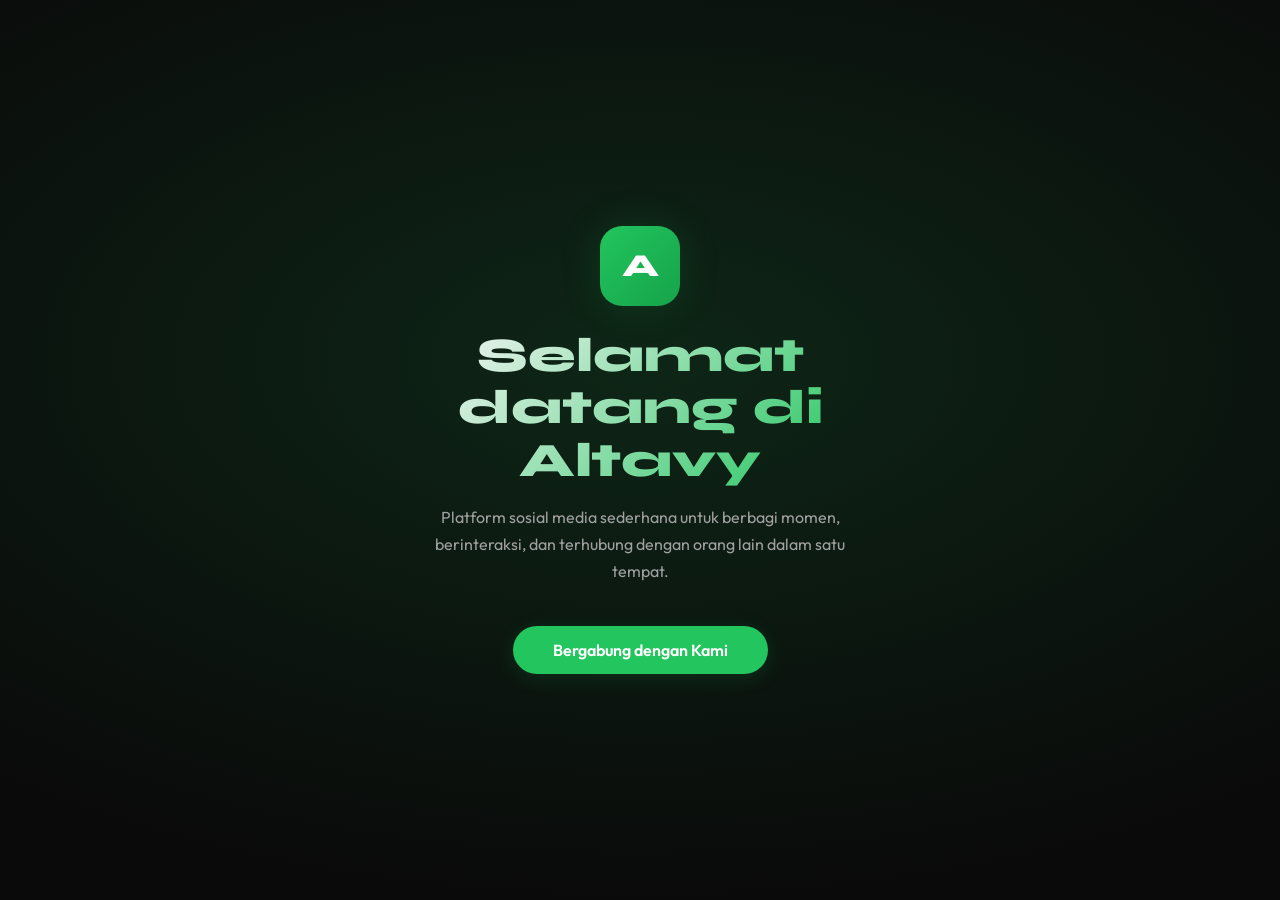
==== commit 0f048a2d: "Update index.html" ====
--- a/index.html
+++ b/index.html
@@ -117,6 +117,9 @@
     <button class="sidebar-nav-item" id="sidebar-nav-profile" onclick="switchTab('profile',this)">
       <i class="fa fa-user"></i> Profil
     </button>
+    <button class="sidebar-nav-item" id="sidebar-nav-ai" onclick="switchTab('ai',this)">
+      <i class="fa fa-robot"></i> AI Alvaty
+    </button>
     <button class="sidebar-create-btn" style="margin-top:1rem;" onclick="openCreatePost()">
       <i class="fa fa-plus"></i> Buat Post
     </button>
@@ -175,6 +178,30 @@
       <div id="tab-profile" class="tab-panel">
         <div id="my-profile-content"></div>
       </div>
+
+      <!-- AI ALVATY TAB -->
+      <div id="tab-ai" class="tab-panel">
+        <div class="ai-chat-wrap">
+          <div class="ai-chat-header">
+            <div class="ai-avatar-icon"><i class="fa fa-robot"></i></div>
+            <div>
+              <div class="ai-chat-title">AI Alvaty</div>
+              <div class="ai-chat-sub">Asisten pintar platform Altavy</div>
+            </div>
+          </div>
+          <div class="ai-messages" id="ai-messages">
+            <div class="ai-bubble ai-bubble-bot">
+              <div class="ai-bubble-inner">Halo! Aku <strong>AI Alvaty</strong> 👋<br>Aku siap bantu kamu soal apapun — tips konten, fitur Altavy, ide postingan, atau sekadar ngobrol santai. Ada yang bisa aku bantu?</div>
+            </div>
+          </div>
+          <div class="ai-input-bar">
+            <input type="text" id="ai-input" class="ai-input" placeholder="Tanya sesuatu..." onkeydown="if(event.key==='Enter')sendAIMessage()">
+            <button class="ai-send-btn" onclick="sendAIMessage()" id="ai-send-btn">
+              <i class="fa fa-paper-plane"></i>
+            </button>
+          </div>
+        </div>
+      </div>
     </div>
 
     <!-- MOBILE BOTTOM NAV -->
@@ -189,9 +216,8 @@
         <i class="fa fa-comment-dots nav-icon"></i><span class="nav-label">Chat</span>
         <div class="nav-badge" id="chat-badge" style="display:none">0</div>
       </div>
-      <div class="nav-item" onclick="switchTab('notif',this)" id="nav-notif">
-        <i class="fa fa-bell nav-icon"></i><span class="nav-label">Notif</span>
-        <div class="nav-badge" id="notif-badge" style="display:none">0</div>
+      <div class="nav-item" onclick="switchTab('ai',this)" id="nav-ai">
+        <i class="fa fa-robot nav-icon"></i><span class="nav-label">AI</span>
       </div>
       <div class="nav-item" onclick="switchTab('profile',this)" id="nav-profile">
         <i class="fa fa-user nav-icon"></i><span class="nav-label">Profil</span>
--- a/style.css
+++ b/style.css
@@ -1,10 +1,9 @@
-/* ===== ALTAVY STYLES - COMPLETE UPGRADE ===== */
+/* ===== ALTAVY STYLES ===== */
 :root {
   --bg: #0a0a0a;
   --bg2: #111111;
   --bg3: #1a1a1a;
   --bg4: #222222;
-  --bg5: #2a2a2a;
   --accent: #22c55e;
   --accent2: #16a34a;
   --accent-glow: rgba(34,197,94,0.15);
@@ -14,27 +13,20 @@
   --text3: #666;
   --border: rgba(255,255,255,0.08);
   --border2: rgba(255,255,255,0.04);
-  --border3: rgba(255,255,255,0.12);
   --card: #141414;
-  --nav-h: 70px;
+  --nav-h: 64px;
   --radius: 16px;
   --radius-sm: 10px;
-  --radius-lg: 24px;
   --shadow: 0 8px 32px rgba(0,0,0,0.4);
   --shadow-sm: 0 2px 12px rgba(0,0,0,0.2);
-  --shadow-lg: 0 16px 48px rgba(0,0,0,0.6);
   --transition: 0.2s cubic-bezier(0.4,0,0.2,1);
-  --sidebar-w: 260px;
-  --sidebar-collapsed: 80px;
-  --header-h: 60px;
-  --ai-w: 360px;
+  --sidebar-w: 240px;
 }
 [data-theme="light"] {
   --bg: #f8f9fa;
   --bg2: #ffffff;
   --bg3: #f0f2f5;
   --bg4: #e5e7eb;
-  --bg5: #d1d5db;
   --accent: #2563eb;
   --accent2: #1d4ed8;
   --accent-glow: rgba(37,99,235,0.15);
@@ -44,69 +36,66 @@
   --text3: #9ca3af;
   --border: rgba(0,0,0,0.08);
   --border2: rgba(0,0,0,0.04);
-  --border3: rgba(0,0,0,0.12);
   --card: #ffffff;
   --shadow: 0 8px 32px rgba(0,0,0,0.1);
   --shadow-sm: 0 2px 12px rgba(0,0,0,0.06);
-  --shadow-lg: 0 16px 48px rgba(0,0,0,0.15);
 }
 *{margin:0;padding:0;box-sizing:border-box;}
-html,body{height:100%;overflow:hidden;width:100%;}
-body{font-family:'Inter',sans-serif;background:var(--bg);color:var(--text);transition:background var(--transition),color var(--transition);line-height:1.5;-webkit-font-smoothing:antialiased;-moz-osx-font-smoothing:grayscale;}
-#app{height:100vh;width:100vw;display:flex;flex-direction:column;overflow:hidden;position:fixed;top:0;left:0;right:0;bottom:0;}
-.page{display:none;height:100%;width:100%;overflow:hidden;flex-direction:column;}
+html,body{height:100%;overflow:hidden;}
+body{font-family:'Outfit',sans-serif;background:var(--bg);color:var(--text);transition:background var(--transition),color var(--transition);}
+#app{height:100vh;display:flex;flex-direction:column;overflow:hidden;}
+.page{display:none;flex:1;overflow:hidden;flex-direction:column;}
 .page.active{display:flex;}
 
 /* SCROLLBAR */
-::-webkit-scrollbar{width:6px;height:6px;}
+::-webkit-scrollbar{width:4px;height:4px;}
 ::-webkit-scrollbar-track{background:transparent;}
-::-webkit-scrollbar-thumb{background:var(--border);border-radius:6px;}
-::-webkit-scrollbar-thumb:hover{background:var(--text3);}
+::-webkit-scrollbar-thumb{background:var(--border);border-radius:4px;}
 
 /* LANDING */
 #page-landing{background:var(--bg);align-items:center;justify-content:center;position:relative;overflow:hidden;}
 .landing-bg{position:absolute;inset:0;background:radial-gradient(ellipse 80% 60% at 50% 40%,var(--accent-glow),transparent);}
-.landing-content{text-align:center;padding:2rem;max-width:560px;position:relative;z-index:1;animation:fadeUp 0.8s ease;}
-.landing-logo-fallback{width:100px;height:100px;background:linear-gradient(135deg,var(--accent),var(--accent2));border-radius:28px;margin:0 auto 2rem;display:flex;align-items:center;justify-content:center;font-family:'Inter',sans-serif;font-size:2.5rem;font-weight:800;color:#fff;box-shadow:0 0 60px var(--accent-glow);}
-.landing-title{font-family:'Inter',sans-serif;font-size:clamp(2rem,6vw,3.5rem);font-weight:800;line-height:1.1;margin-bottom:1.2rem;background:linear-gradient(135deg,var(--text) 0%,var(--accent) 100%);-webkit-background-clip:text;-webkit-text-fill-color:transparent;background-clip:text;}
-.landing-desc{color:var(--text2);font-size:1.1rem;line-height:1.7;margin-bottom:3rem;max-width:420px;margin-left:auto;margin-right:auto;}
-.btn-join{background:var(--accent);color:#fff;border:none;padding:1rem 3rem;border-radius:50px;font-size:1.1rem;font-weight:600;font-family:'Inter',sans-serif;cursor:pointer;transition:all var(--transition);box-shadow:0 4px 30px var(--accent-glow);}
-.btn-join:hover{transform:translateY(-2px);box-shadow:0 8px 40px var(--accent-glow);}
+.landing-content{text-align:center;padding:2rem;max-width:480px;position:relative;z-index:1;animation:fadeUp 0.8s ease;}
+.landing-logo-fallback{width:80px;height:80px;background:linear-gradient(135deg,var(--accent),var(--accent2));border-radius:22px;margin:0 auto 1.5rem;display:flex;align-items:center;justify-content:center;font-family:'Syne',sans-serif;font-size:2rem;font-weight:800;color:#fff;box-shadow:0 0 40px var(--accent-glow);}
+.landing-title{font-family:'Syne',sans-serif;font-size:clamp(1.8rem,5vw,3rem);font-weight:800;line-height:1.1;margin-bottom:1rem;background:linear-gradient(135deg,var(--text) 0%,var(--accent) 100%);-webkit-background-clip:text;-webkit-text-fill-color:transparent;background-clip:text;}
+.landing-desc{color:var(--text2);font-size:1rem;line-height:1.7;margin-bottom:2.5rem;}
+.btn-join{background:var(--accent);color:#fff;border:none;padding:0.9rem 2.5rem;border-radius:50px;font-size:1rem;font-weight:600;font-family:'Outfit',sans-serif;cursor:pointer;transition:all var(--transition);box-shadow:0 4px 20px var(--accent-glow);}
+.btn-join:hover{transform:translateY(-2px);box-shadow:0 8px 30px var(--accent-glow);}
 
 /* AUTH */
 #page-auth-choice{background:var(--bg);align-items:center;justify-content:center;position:relative;}
 .auth-choice-bg{position:absolute;inset:0;background:radial-gradient(ellipse 60% 50% at 50% 50%,var(--accent-glow),transparent);}
-.auth-choice-content{padding:2rem;max-width:420px;width:100%;position:relative;z-index:1;animation:fadeUp 0.5s ease;}
-.auth-back{position:absolute;top:1.5rem;left:1.5rem;background:none;border:none;color:var(--text2);cursor:pointer;font-size:1.3rem;padding:0.6rem;border-radius:50%;transition:all var(--transition);z-index:10;}
+.auth-choice-content{padding:2rem;max-width:380px;width:100%;position:relative;z-index:1;animation:fadeUp 0.5s ease;}
+.auth-back{position:absolute;top:1.5rem;left:1.5rem;background:none;border:none;color:var(--text2);cursor:pointer;font-size:1.2rem;padding:0.5rem;border-radius:50%;transition:all var(--transition);}
 .auth-back:hover{color:var(--accent);background:var(--accent-hover);}
-.auth-choice-title{font-family:'Inter',sans-serif;font-size:2rem;font-weight:700;text-align:center;margin-bottom:0.5rem;}
-.auth-choice-sub{color:var(--text2);text-align:center;margin-bottom:2.5rem;font-size:1rem;}
+.auth-choice-title{font-family:'Syne',sans-serif;font-size:1.8rem;font-weight:700;text-align:center;margin-bottom:0.5rem;}
+.auth-choice-sub{color:var(--text2);text-align:center;margin-bottom:2.5rem;font-size:0.95rem;}
 .auth-choice-options{display:flex;flex-direction:column;gap:1rem;}
-.auth-option-btn{padding:1.2rem 1.5rem;border-radius:var(--radius);border:1.5px solid var(--border);background:var(--bg3);color:var(--text);cursor:pointer;font-family:'Inter',sans-serif;font-size:1rem;font-weight:500;text-align:left;transition:all var(--transition);display:flex;align-items:center;gap:1.2rem;width:100%;}
+.auth-option-btn{padding:1.1rem 1.5rem;border-radius:var(--radius);border:1.5px solid var(--border);background:var(--bg3);color:var(--text);cursor:pointer;font-family:'Outfit',sans-serif;font-size:1rem;font-weight:500;text-align:left;transition:all var(--transition);display:flex;align-items:center;gap:1rem;}
 .auth-option-btn:hover{border-color:var(--accent);background:var(--accent-hover);color:var(--accent);}
-.auth-option-btn i{font-size:1.4rem;width:24px;text-align:center;}
-.auth-option-btn .opt-label{font-size:0.8rem;color:var(--text3);font-weight:400;display:block;margin-top:2px;}
+.auth-option-btn i{font-size:1.3rem;width:24px;text-align:center;}
+.auth-option-btn .opt-label{font-size:0.8rem;color:var(--text3);font-weight:400;display:block;}
 #page-login,#page-register{background:var(--bg);align-items:center;justify-content:center;position:relative;}
-.auth-form-wrap{padding:2rem;max-width:420px;width:100%;position:relative;z-index:1;animation:fadeUp 0.5s ease;}
-.auth-logo{font-family:'Inter',sans-serif;font-size:1.8rem;font-weight:800;text-align:center;margin-bottom:0.5rem;color:var(--accent);}
-.auth-title{font-family:'Inter',sans-serif;font-size:1.8rem;font-weight:700;text-align:center;margin-bottom:0.4rem;}
-.auth-sub{color:var(--text2);text-align:center;font-size:0.95rem;margin-bottom:2rem;}
+.auth-form-wrap{padding:2rem;max-width:380px;width:100%;position:relative;z-index:1;animation:fadeUp 0.5s ease;}
+.auth-logo{font-family:'Syne',sans-serif;font-size:1.5rem;font-weight:800;text-align:center;margin-bottom:0.3rem;color:var(--accent);}
+.auth-title{font-family:'Syne',sans-serif;font-size:1.6rem;font-weight:700;text-align:center;margin-bottom:0.4rem;}
+.auth-sub{color:var(--text2);text-align:center;font-size:0.9rem;margin-bottom:2rem;}
 .form-field{margin-bottom:1.2rem;}
 .form-field label{display:block;font-size:0.85rem;font-weight:500;color:var(--text2);margin-bottom:0.4rem;}
-.form-input{width:100%;background:var(--bg3);border:1.5px solid var(--border);color:var(--text);padding:0.9rem 1.2rem;border-radius:var(--radius-sm);font-family:'Inter',sans-serif;font-size:1rem;transition:all var(--transition);outline:none;}
+.form-input{width:100%;background:var(--bg3);border:1.5px solid var(--border);color:var(--text);padding:0.85rem 1rem;border-radius:var(--radius-sm);font-family:'Outfit',sans-serif;font-size:1rem;transition:all var(--transition);outline:none;}
 .form-input:focus{border-color:var(--accent);background:var(--bg3);box-shadow:0 0 0 3px var(--accent-glow);}
 .form-input::placeholder{color:var(--text3);}
-.btn-primary{width:100%;background:var(--accent);color:#fff;border:none;padding:1rem;border-radius:var(--radius-sm);font-size:1rem;font-weight:600;font-family:'Inter',sans-serif;cursor:pointer;transition:all var(--transition);margin-top:0.5rem;}
+.btn-primary{width:100%;background:var(--accent);color:#fff;border:none;padding:0.95rem;border-radius:var(--radius-sm);font-size:1rem;font-weight:600;font-family:'Outfit',sans-serif;cursor:pointer;transition:all var(--transition);margin-top:0.5rem;}
 .btn-primary:hover{opacity:0.9;transform:translateY(-1px);}
 .auth-switch{text-align:center;margin-top:1.5rem;color:var(--text2);font-size:0.9rem;}
 .auth-switch a{color:var(--accent);text-decoration:none;font-weight:600;cursor:pointer;}
 .form-error{color:#ef4444;font-size:0.8rem;margin-top:0.3rem;display:none;}
 .form-error.show{display:block;}
 
-/* ===== MAIN APP - FULLSCREEN LAYOUT ===== */
-#page-main{flex-direction:row;background:var(--bg);width:100%;height:100%;}
-
-/* Desktop sidebar - FIXED WIDTH */
+/* ===== MAIN APP - DESKTOP LAYOUT ===== */
+#page-main{flex-direction:row;background:var(--bg);}
+
+/* Desktop sidebar */
 .app-sidebar{
   width:var(--sidebar-w);
   background:var(--bg2);
@@ -117,14 +106,10 @@
   padding:1.5rem 0.75rem;
   gap:0.25rem;
   overflow-y:auto;
-  height:100vh;
-  position:sticky;
-  top:0;
-  left:0;
 }
 .sidebar-logo{
-  font-family:'Inter',sans-serif;
-  font-size:1.6rem;
+  font-family:'Syne',sans-serif;
+  font-size:1.5rem;
   font-weight:800;
   color:var(--accent);
   padding:0.5rem 0.75rem 1.5rem;
@@ -132,8 +117,8 @@
 .sidebar-nav-item{
   display:flex;
   align-items:center;
-  gap:1rem;
-  padding:0.8rem 1rem;
+  gap:0.9rem;
+  padding:0.75rem 0.9rem;
   border-radius:var(--radius-sm);
   cursor:pointer;
   transition:all var(--transition);
@@ -148,30 +133,31 @@
 }
 .sidebar-nav-item:hover{background:var(--accent-hover);color:var(--text);}
 .sidebar-nav-item.active{color:var(--accent);background:var(--accent-hover);}
-.sidebar-nav-item i{font-size:1.2rem;width:24px;text-align:center;}
+.sidebar-nav-item i{font-size:1.1rem;width:22px;text-align:center;}
 .sidebar-badge{
   margin-left:auto;
   background:#ef4444;
   color:#fff;
   border-radius:50px;
-  min-width:20px;
-  height:20px;
-  font-size:0.7rem;
+  min-width:18px;
+  height:18px;
+  font-size:0.65rem;
   font-weight:700;
   display:flex;
   align-items:center;
   justify-content:center;
-  padding:0 6px;
+  padding:0 4px;
 }
 .sidebar-create-btn{
+  margin-top:auto;
   background:var(--accent);
   color:#fff;
   border:none;
-  padding:0.9rem;
+  padding:0.8rem;
   border-radius:var(--radius-sm);
   font-size:0.9rem;
   font-weight:600;
-  font-family:'Inter',sans-serif;
+  font-family:'Outfit',sans-serif;
   cursor:pointer;
   transition:all var(--transition);
   display:flex;
@@ -179,10 +165,11 @@
   justify-content:center;
   gap:0.5rem;
 }
-.sidebar-create-btn:hover{opacity:0.9;transform:scale(1.02);}
+.sidebar-create-btn:hover{opacity:0.9;}
 .sidebar-settings-btn{
-  display:flex;align-items:center;gap:1rem;
-  padding:0.8rem 1rem;
+  margin-top:0.5rem;
+  display:flex;align-items:center;gap:0.9rem;
+  padding:0.75rem 0.9rem;
   border-radius:var(--radius-sm);
   cursor:pointer;
   color:var(--text2);
@@ -191,11 +178,11 @@
   border:none;background:none;width:100%;text-align:left;
 }
 .sidebar-settings-btn:hover{background:var(--accent-hover);color:var(--text);}
-.sidebar-settings-btn i{font-size:1.2rem;width:24px;text-align:center;}
+.sidebar-settings-btn i{font-size:1.1rem;width:22px;text-align:center;}
 
 /* Mobile header (hidden on desktop) */
 .app-header{
-  height:60px;
+  height:56px;
   background:var(--bg2);
   border-bottom:1px solid var(--border);
   display:none;
@@ -205,27 +192,25 @@
   flex-shrink:0;
   z-index:100;
 }
-.header-logo{font-family:'Inter',sans-serif;font-size:1.4rem;font-weight:800;color:var(--accent);}
+.header-logo{font-family:'Syne',sans-serif;font-size:1.3rem;font-weight:800;color:var(--accent);}
 .header-actions{display:flex;gap:0.5rem;align-items:center;}
-.icon-btn{background:none;border:none;color:var(--text2);cursor:pointer;width:42px;height:42px;border-radius:50%;display:flex;align-items:center;justify-content:center;font-size:1.1rem;transition:all var(--transition);}
+.icon-btn{background:none;border:none;color:var(--text2);cursor:pointer;width:38px;height:38px;border-radius:50%;display:flex;align-items:center;justify-content:center;font-size:1rem;transition:all var(--transition);}
 .icon-btn:hover{color:var(--text);background:var(--accent-hover);}
 .icon-btn.active{color:var(--accent);}
 
-/* Main content area - FILLS REMAINING SPACE */
+/* Main content area */
 .main-content-area{
   flex:1;
   overflow:hidden;
   position:relative;
   display:flex;
   flex-direction:column;
-  width:calc(100vw - var(--sidebar-w));
-  height:100vh;
 }
 .main-content{flex:1;overflow:hidden;position:relative;}
 .tab-panel{display:none;height:100%;overflow-y:auto;overflow-x:hidden;}
 .tab-panel.active{display:block;}
 
-/* Bottom nav (mobile only) - POSITIONED ABOVE */
+/* Bottom nav (mobile only) */
 .bottom-nav{
   height:var(--nav-h);
   background:var(--bg2);
@@ -233,96 +218,46 @@
   display:none;
   align-items:center;
   flex-shrink:0;
-  padding:0 0.75rem;
-  gap:0.5rem;
-  box-shadow:0 -4px 20px rgba(0,0,0,0.3);
-  z-index:200;
-}
-.nav-item{
-  flex:1;
-  display:flex;
-  flex-direction:column;
-  align-items:center;
-  justify-content:center;
-  gap:4px;
-  cursor:pointer;
-  padding:0.6rem 0.3rem;
-  border-radius:var(--radius-sm);
-  transition:all var(--transition);
-  position:relative;
-  color:var(--text2);
-}
+  padding:0 0.5rem;
+}
+.nav-item{flex:1;display:flex;flex-direction:column;align-items:center;justify-content:center;gap:3px;cursor:pointer;padding:0.5rem;border-radius:var(--radius-sm);transition:all var(--transition);position:relative;}
 .nav-item:hover{background:var(--accent-hover);}
 .nav-item.active{color:var(--accent);}
-.nav-item .nav-icon{font-size:1.3rem;transition:transform var(--transition);}
+.nav-item .nav-icon{font-size:1.2rem;transition:transform var(--transition);}
 .nav-item.active .nav-icon{transform:scale(1.1);}
-.nav-item .nav-label{font-size:0.7rem;font-weight:500;color:var(--text2);}
+.nav-item .nav-label{font-size:0.65rem;font-weight:500;color:var(--text2);}
 .nav-item.active .nav-label{color:var(--accent);}
-.nav-badge{
-  position:absolute;
-  top:4px;
-  right:calc(50% - 14px);
-  background:#ef4444;
-  color:#fff;
-  font-size:0.65rem;
-  font-weight:700;
-  min-width:18px;
-  height:18px;
-  border-radius:9px;
-  display:flex;
-  align-items:center;
-  justify-content:center;
-  padding:0 5px;
-  border:2px solid var(--bg2);
-}
+.nav-badge{position:absolute;top:6px;right:calc(50% - 18px);background:#ef4444;color:#fff;font-size:0.6rem;font-weight:700;min-width:16px;height:16px;border-radius:8px;display:flex;align-items:center;justify-content:center;padding:0 3px;}
 
 /* FAB */
-.fab{
-  position:fixed;
-  bottom:calc(var(--nav-h) + 1rem);
-  right:1rem;
-  width:56px;
-  height:56px;
-  border-radius:50%;
-  background:var(--accent);
-  border:none;
-  color:#fff;
-  font-size:1.4rem;
-  cursor:pointer;
-  box-shadow:0 4px 25px var(--accent-glow);
-  display:flex;
-  align-items:center;
-  justify-content:center;
-  transition:all var(--transition);
-  z-index:200;
-}
-.fab:hover{transform:scale(1.1);}
+.fab{position:fixed;bottom:calc(var(--nav-h) + 1rem);right:1rem;width:52px;height:52px;border-radius:50%;background:var(--accent);border:none;color:#fff;font-size:1.3rem;cursor:pointer;box-shadow:0 4px 20px var(--accent-glow);display:flex;align-items:center;justify-content:center;transition:all var(--transition);z-index:200;}
+.fab:hover{transform:scale(1.08);}
 
 /* HOME FEED */
-.stories-row{padding:1rem 1rem 0.5rem;overflow-x:auto;display:flex;gap:1rem;flex-shrink:0;scrollbar-width:none;}
+.stories-row{padding:1rem 1rem 0.5rem;overflow-x:auto;display:flex;gap:0.8rem;flex-shrink:0;scrollbar-width:none;}
 .stories-row::-webkit-scrollbar{display:none;}
 .story-item{display:flex;flex-direction:column;align-items:center;gap:0.3rem;cursor:pointer;flex-shrink:0;}
-.story-ring{width:64px;height:64px;border-radius:50%;padding:3px;background:linear-gradient(135deg,var(--accent),var(--accent2));transition:transform var(--transition);}
+.story-ring{width:60px;height:60px;border-radius:50%;padding:2.5px;background:linear-gradient(135deg,var(--accent),var(--accent2));transition:transform var(--transition);}
 .story-ring:hover{transform:scale(1.05);}
 .story-ring.seen{background:var(--border);}
-.story-avatar{width:100%;height:100%;border-radius:50%;background:var(--bg3);border:3px solid var(--bg2);object-fit:cover;display:flex;align-items:center;justify-content:center;font-weight:700;color:var(--text);font-size:1.2rem;overflow:hidden;}
-.story-add-btn{width:64px;height:64px;border-radius:50%;background:var(--bg3);border:2px dashed var(--border);display:flex;align-items:center;justify-content:center;cursor:pointer;transition:all var(--transition);}
+.story-avatar{width:100%;height:100%;border-radius:50%;background:var(--bg3);border:2.5px solid var(--bg2);object-fit:cover;display:flex;align-items:center;justify-content:center;font-weight:700;color:var(--text);font-size:1.1rem;overflow:hidden;}
+.story-add-btn{width:60px;height:60px;border-radius:50%;background:var(--bg3);border:2px dashed var(--border);display:flex;align-items:center;justify-content:center;cursor:pointer;transition:all var(--transition);}
 .story-add-btn:hover{border-color:var(--accent);color:var(--accent);}
-.story-name{font-size:0.7rem;color:var(--text2);max-width:64px;text-align:center;overflow:hidden;text-overflow:ellipsis;white-space:nowrap;}
+.story-name{font-size:0.7rem;color:var(--text2);max-width:60px;text-align:center;overflow:hidden;text-overflow:ellipsis;white-space:nowrap;}
 .feed-divider{height:1px;background:var(--border2);margin:0.5rem 0;}
 
 /* POST CARD */
 .post-card{border-bottom:1px solid var(--border2);padding-bottom:0.5rem;margin-bottom:0.5rem;animation:fadeIn 0.4s ease;}
-.post-header{display:flex;align-items:center;padding:1rem 1rem 0.5rem;gap:0.8rem;}
-.post-avatar{width:42px;height:42px;border-radius:50%;background:var(--bg3);object-fit:cover;cursor:pointer;border:2px solid var(--accent);flex-shrink:0;display:flex;align-items:center;justify-content:center;font-weight:700;overflow:hidden;}
+.post-header{display:flex;align-items:center;padding:0.8rem 1rem 0.5rem;gap:0.7rem;}
+.post-avatar{width:38px;height:38px;border-radius:50%;background:var(--bg3);object-fit:cover;cursor:pointer;border:2px solid var(--accent);flex-shrink:0;display:flex;align-items:center;justify-content:center;font-weight:700;overflow:hidden;}
 .post-info{flex:1;}
-.post-username{font-weight:600;font-size:1rem;cursor:pointer;transition:color var(--transition);}
+.post-username{font-weight:600;font-size:0.95rem;cursor:pointer;transition:color var(--transition);}
 .post-username:hover{color:var(--accent);}
 .post-time{font-size:0.75rem;color:var(--text3);}
 .post-media{width:100%;max-height:500px;object-fit:cover;display:block;}
 .post-media-wrap{background:var(--bg3);position:relative;overflow:hidden;}
 .post-media-wrap video{width:100%;max-height:500px;object-fit:cover;}
-.post-actions{display:flex;align-items:center;padding:0.8rem 1rem 0.3rem;gap:1.2rem;}
+.post-actions{display:flex;align-items:center;padding:0.7rem 1rem 0.3rem;gap:1.2rem;}
 .post-action-btn{background:none;border:none;color:var(--text2);cursor:pointer;font-size:1.1rem;display:flex;align-items:center;gap:0.35rem;transition:all var(--transition);padding:0.3rem;}
 .post-action-btn:hover{color:var(--accent);transform:scale(1.1);}
 .post-action-btn.liked{color:#ef4444;}
@@ -331,100 +266,95 @@
 .post-caption{padding:0 1rem 0.5rem;font-size:0.9rem;line-height:1.6;}
 .post-caption .mention{color:var(--accent);}
 
-/* NOTES TAB */
-.notes-header{padding:1rem;border-bottom:1px solid var(--border2);}
-.notes-create-btn{width:auto;padding:0.8rem 1.5rem;margin:0;}
-.notes-grid{display:grid;grid-template-columns:repeat(auto-fill,minmax(280px,1fr));gap:1rem;padding:1rem;}
-.note-card{background:var(--bg3);border:1px solid var(--border);border-radius:var(--radius);padding:1rem;cursor:pointer;transition:all var(--transition);position:relative;overflow:hidden;}
-.note-card:hover{transform:translateY(-2px);box-shadow:var(--shadow);border-color:var(--accent);}
-.note-card-title{font-weight:700;font-size:1.1rem;margin-bottom:0.5rem;padding-right:2rem;}
-.note-card-content{font-size:0.9rem;color:var(--text2);line-height:1.5;margin-bottom:0.5rem;max-height:4.5rem;overflow:hidden;display:-webkit-box;-webkit-line-clamp:3;-webkit-box-orient:vertical;}
-.note-card-tags{display:flex;flex-wrap:wrap;gap:0.3rem;margin-top:0.5rem;}
-.note-tag{background:var(--bg4);border:1px solid var(--border);border-radius:50px;padding:0.2rem 0.6rem;font-size:0.7rem;color:var(--text2);}
-.note-card-footer{display:flex;justify-content:space-between;align-items:center;margin-top:0.5rem;font-size:0.7rem;color:var(--text3);}
-.note-card-actions{position:absolute;top:0.5rem;right:0.5rem;display:flex;gap:0.3rem;}
-.note-card-actions button{background:var(--bg4);border:none;color:var(--text2);width:30px;height:30px;border-radius:50%;cursor:pointer;transition:all var(--transition);}
-.note-card-actions button:hover{background:var(--accent);color:#fff;}
-.note-color-picker{display:flex;gap:0.5rem;margin-top:0.5rem;}
-.note-color-option{width:36px;height:36px;border-radius:50%;cursor:pointer;border:2px solid transparent;transition:all var(--transition);}
-.note-color-option:hover{transform:scale(1.15);border-color:var(--text);}
-.note-color-option.selected{border-color:var(--accent);}
-
-/* AI ASSISTANT */
-#ai-assistant{
-  position:fixed;
-  inset:0;
-  background:var(--bg);
-  z-index:800;
-  display:none;
-  flex-direction:column;
-}
-#ai-assistant.active{display:flex;}
-.ai-messages{flex:1;overflow-y:auto;padding:1rem;display:flex;flex-direction:column;gap:1rem;}
-.ai-message{display:flex;gap:0.8rem;max-width:85%;}
-.ai-message.user{margin-left:auto;flex-direction:row-reverse;}
-.ai-avatar{width:36px;height:36px;border-radius:50%;background:var(--accent);display:flex;align-items:center;justify-content:center;color:#fff;font-size:1rem;flex-shrink:0;}
-.ai-bubble{background:var(--bg3);padding:0.8rem 1.2rem;border-radius:18px;border-bottom-left-radius:4px;font-size:0.95rem;line-height:1.6;white-space:pre-wrap;word-break:break-word;}
-.ai-message.user .ai-bubble{background:var(--accent);color:#fff;border-bottom-right-radius:4px;border-bottom-left-radius:18px;}
-.ai-input-row{padding:1rem;background:var(--bg2);border-top:1px solid var(--border);display:flex;gap:0.5rem;}
-.ai-input-row input{flex:1;background:var(--bg3);border:1.5px solid var(--border);color:var(--text);padding:0.9rem 1.2rem;border-radius:50px;font-family:'Inter',sans-serif;font-size:0.95rem;outline:none;transition:border-color var(--transition);}
-.ai-input-row input:focus{border-color:var(--accent);}
-.ai-typing{display:flex;gap:0.2rem;padding:0.5rem 1rem;}
-.ai-typing span{width:6px;height:6px;border-radius:50%;background:var(--text3);animation:typing 1.4s infinite;}
-.ai-typing span:nth-child(2){animation-delay:0.2s;}
-.ai-typing span:nth-child(3){animation-delay:0.4s;}
-@keyframes typing{0%,60%,100%{transform:translateY(0);}30%{transform:translateY(-6px);}}
+/* MODAL */
+.modal-overlay{display:none;position:fixed;inset:0;background:rgba(0,0,0,0.7);z-index:1000;align-items:flex-end;justify-content:center;backdrop-filter:blur(4px);}
+.modal-overlay.active{display:flex;}
+.modal-sheet{background:var(--bg2);border-radius:24px 24px 0 0;width:100%;max-width:600px;padding:1.5rem;animation:slideUp 0.3s ease;max-height:90vh;overflow-y:auto;}
+.modal-header{display:flex;align-items:center;justify-content:space-between;margin-bottom:1.2rem;}
+.modal-title{font-family:'Syne',sans-serif;font-size:1.1rem;font-weight:700;}
+.modal-close{background:none;border:none;color:var(--text2);cursor:pointer;font-size:1.2rem;width:32px;height:32px;border-radius:50%;display:flex;align-items:center;justify-content:center;transition:all var(--transition);}
+.modal-close:hover{color:var(--text);background:var(--bg3);}
+.modal-center{border-radius:var(--radius);top:50%;left:50%;transform:translate(-50%,-50%);position:fixed;width:90%;max-width:480px;animation:fadeUp 0.3s ease;max-height:85vh;overflow-y:auto;}
+
+/* MEDIA UPLOAD */
+.upload-zone{border:2px dashed var(--border);border-radius:var(--radius);padding:2.5rem;text-align:center;cursor:pointer;transition:all var(--transition);color:var(--text2);}
+.upload-zone:hover{border-color:var(--accent);color:var(--accent);background:var(--accent-hover);}
+.upload-zone i{font-size:2.5rem;margin-bottom:0.7rem;display:block;}
+.upload-zone input{display:none;}
+.upload-preview{width:100%;border-radius:var(--radius);overflow:hidden;margin-bottom:1rem;background:var(--bg3);}
+.upload-preview img,.upload-preview video{width:100%;max-height:250px;object-fit:cover;display:block;}
+.caption-input{width:100%;background:var(--bg3);border:1.5px solid var(--border);color:var(--text);padding:0.8rem 1rem;border-radius:var(--radius-sm);font-family:'Outfit',sans-serif;font-size:0.95rem;resize:none;min-height:80px;outline:none;transition:border-color var(--transition);}
+.caption-input:focus{border-color:var(--accent);}
+
+/* REELS */
+.reels-container{height:100%;overflow-y:scroll;scroll-snap-type:y mandatory;scrollbar-width:none;}
+.reels-container::-webkit-scrollbar{display:none;}
+.reel-item{height:100vh;scroll-snap-align:start;position:relative;background:#000;display:flex;align-items:center;justify-content:center;overflow:hidden;}
+.reel-video{width:100%;height:100%;object-fit:cover;}
+.reel-overlay{position:absolute;inset:0;background:linear-gradient(to top,rgba(0,0,0,0.7) 0%,transparent 50%);}
+.reel-info{position:absolute;bottom:calc(var(--nav-h) + 1rem);left:1rem;right:4rem;color:#fff;}
+.reel-username{font-weight:700;font-size:1rem;margin-bottom:0.3rem;cursor:pointer;}
+.reel-caption{font-size:0.875rem;line-height:1.5;opacity:0.9;}
+.reel-actions{position:absolute;bottom:calc(var(--nav-h) + 1rem);right:0.8rem;display:flex;flex-direction:column;gap:1.2rem;align-items:center;}
+.reel-btn{background:none;border:none;color:#fff;cursor:pointer;display:flex;flex-direction:column;align-items:center;gap:4px;font-size:1.5rem;transition:transform var(--transition);}
+.reel-btn:hover{transform:scale(1.15);}
+.reel-btn span{font-size:0.7rem;font-weight:600;}
+.reel-btn.liked{color:#ef4444;}
+.reel-btn.saved{color:var(--accent);}
 
 /* CHAT LIST */
 .chat-list{padding:0.5rem;}
 .chat-search{margin:0.5rem 1rem 0;position:relative;}
-.chat-search input{width:100%;background:var(--bg3);border:1.5px solid var(--border);color:var(--text);padding:0.8rem 1rem 0.8rem 2.8rem;border-radius:50px;font-family:'Inter',sans-serif;font-size:0.9rem;outline:none;transition:border-color var(--transition);}
+.chat-search input{width:100%;background:var(--bg3);border:1.5px solid var(--border);color:var(--text);padding:0.7rem 1rem 0.7rem 2.5rem;border-radius:50px;font-family:'Outfit',sans-serif;font-size:0.9rem;outline:none;transition:border-color var(--transition);}
 .chat-search input:focus{border-color:var(--accent);}
-.chat-search i{position:absolute;left:1rem;top:50%;transform:translateY(-50%);color:var(--text3);font-size:0.9rem;}
+.chat-search i{position:absolute;left:0.9rem;top:50%;transform:translateY(-50%);color:var(--text3);font-size:0.9rem;}
 .chat-item{display:flex;align-items:center;gap:0.8rem;padding:0.8rem 1rem;cursor:pointer;border-radius:var(--radius-sm);transition:background var(--transition);}
 .chat-item:hover{background:var(--accent-hover);}
-.chat-avatar{width:48px;height:48px;border-radius:50%;background:var(--bg3);flex-shrink:0;position:relative;display:flex;align-items:center;justify-content:center;font-weight:700;overflow:hidden;}
-.chat-online{position:absolute;bottom:2px;right:2px;width:12px;height:12px;border-radius:50%;background:#6b7280;border:2px solid var(--bg2);}
-.chat-online.online{background:#22c55e;}
+.chat-avatar{width:46px;height:46px;border-radius:50%;background:var(--bg3);flex-shrink:0;position:relative;display:flex;align-items:center;justify-content:center;font-weight:700;overflow:hidden;}
+.chat-online{position:absolute;bottom:1px;right:1px;width:12px;height:12px;border-radius:50%;background:#22c55e;border:2px solid var(--bg2);}
 .chat-info{flex:1;min-width:0;}
 .chat-name{font-weight:600;font-size:0.95rem;}
 .chat-preview{font-size:0.8rem;color:var(--text3);white-space:nowrap;overflow:hidden;text-overflow:ellipsis;margin-top:2px;}
 .chat-meta{display:flex;flex-direction:column;align-items:flex-end;gap:4px;flex-shrink:0;}
-.chat-time{font-size:0.7rem;color:var(--text3);}
-.chat-unread{background:var(--accent);color:#fff;border-radius:50%;width:20px;height:20px;font-size:0.7rem;font-weight:700;display:flex;align-items:center;justify-content:center;}
+.chat-time{font-size:0.72rem;color:var(--text3);}
+.chat-unread{background:var(--accent);color:#fff;border-radius:50%;width:18px;height:18px;font-size:0.65rem;font-weight:700;display:flex;align-items:center;justify-content:center;}
 
 /* CHAT ROOM */
 #chat-room{position:fixed;inset:0;background:var(--bg);z-index:700;display:none;flex-direction:column;}
 #chat-room.active{display:flex;}
-.chat-room-header{height:60px;background:var(--bg2);border-bottom:1px solid var(--border);display:flex;align-items:center;padding:0 1rem;gap:0.8rem;flex-shrink:0;}
-.chat-room-avatar{width:40px;height:40px;border-radius:50%;background:var(--bg3);display:flex;align-items:center;justify-content:center;font-weight:700;overflow:hidden;}
-.chat-room-name{font-weight:600;flex:1;font-size:1rem;}
-.chat-room-status{font-size:0.75rem;color:var(--text3);}
-.chat-room-status.online{color:#22c55e;}
+.chat-room-header{height:56px;background:var(--bg2);border-bottom:1px solid var(--border);display:flex;align-items:center;padding:0 1rem;gap:0.8rem;flex-shrink:0;}
+.chat-room-avatar{width:36px;height:36px;border-radius:50%;background:var(--bg3);display:flex;align-items:center;justify-content:center;font-weight:700;overflow:hidden;}
+.chat-room-name{font-weight:600;flex:1;}
+.chat-room-status{font-size:0.75rem;color:#22c55e;}
 .chat-messages{flex:1;overflow-y:auto;padding:1rem;display:flex;flex-direction:column;gap:0.8rem;}
 .chat-msg{max-width:75%;display:flex;flex-direction:column;gap:3px;}
 .chat-msg.sent{align-self:flex-end;align-items:flex-end;}
 .chat-msg.received{align-self:flex-start;align-items:flex-start;}
-.msg-bubble{padding:0.7rem 1rem;border-radius:18px;font-size:0.9rem;line-height:1.5;word-break:break-word;}
+.msg-bubble{padding:0.65rem 0.9rem;border-radius:18px;font-size:0.9rem;line-height:1.5;word-break:break-word;}
 .chat-msg.sent .msg-bubble{background:var(--accent);color:#fff;border-bottom-right-radius:4px;}
 .chat-msg.received .msg-bubble{background:var(--bg3);border-bottom-left-radius:4px;}
-.msg-time{font-size:0.65rem;color:var(--text3);padding:0 4px;}
+.msg-time{font-size:0.68rem;color:var(--text3);padding:0 4px;}
 .msg-img{max-width:200px;border-radius:12px;object-fit:cover;cursor:pointer;}
 .chat-input-row{padding:0.8rem;background:var(--bg2);border-top:1px solid var(--border);display:flex;gap:0.5rem;align-items:center;}
-.chat-input-row input{flex:1;background:var(--bg3);border:1.5px solid var(--border);color:var(--text);padding:0.8rem 1.2rem;border-radius:50px;font-family:'Inter',sans-serif;font-size:0.9rem;outline:none;transition:border-color var(--transition);}
+.chat-input-row input{flex:1;background:var(--bg3);border:1.5px solid var(--border);color:var(--text);padding:0.7rem 1rem;border-radius:50px;font-family:'Outfit',sans-serif;font-size:0.9rem;outline:none;transition:border-color var(--transition);}
 .chat-input-row input:focus{border-color:var(--accent);}
-.send-btn{width:44px;height:44px;border-radius:50%;background:var(--accent);border:none;color:#fff;cursor:pointer;display:flex;align-items:center;justify-content:center;transition:all var(--transition);}
-.send-btn:hover{opacity:0.85;transform:scale(1.05);}
+.send-btn{width:40px;height:40px;border-radius:50%;background:var(--accent);border:none;color:#fff;cursor:pointer;display:flex;align-items:center;justify-content:center;transition:all var(--transition);}
+.send-btn:hover{opacity:0.85;}
 .reply-bar{background:var(--bg3);border-left:3px solid var(--accent);padding:0.5rem 0.8rem;margin-bottom:0.5rem;border-radius:0 8px 8px 0;font-size:0.8rem;color:var(--text2);display:none;position:relative;}
 .reply-bar.active{display:block;}
 .reply-close{position:absolute;right:0.5rem;top:50%;transform:translateY(-50%);background:none;border:none;color:var(--text3);cursor:pointer;font-size:0.85rem;}
 
+/* Read receipt */
+.msg-read-status{font-size:0.62rem;color:var(--text3);display:flex;align-items:center;gap:2px;}
+.msg-read-status.read{color:var(--accent);}
+.msg-read-status i{font-size:0.65rem;}
+
 /* NOTIFICATIONS */
 .notif-list{padding:0.5rem;}
-.notif-item{display:flex;align-items:center;gap:0.8rem;padding:1rem;cursor:pointer;border-radius:var(--radius-sm);transition:background var(--transition);border-bottom:1px solid var(--border2);}
+.notif-item{display:flex;align-items:center;gap:0.8rem;padding:0.9rem 1rem;cursor:pointer;border-radius:var(--radius-sm);transition:background var(--transition);border-bottom:1px solid var(--border2);}
 .notif-item:hover{background:var(--accent-hover);}
 .notif-item.unread{background:var(--accent-hover);}
-.notif-avatar{width:44px;height:44px;border-radius:50%;background:var(--bg3);flex-shrink:0;display:flex;align-items:center;justify-content:center;font-weight:700;overflow:hidden;}
+.notif-avatar{width:42px;height:42px;border-radius:50%;background:var(--bg3);flex-shrink:0;display:flex;align-items:center;justify-content:center;font-weight:700;overflow:hidden;}
 .notif-icon{width:24px;height:24px;border-radius:50%;display:flex;align-items:center;justify-content:center;font-size:0.7rem;margin-left:-14px;margin-top:18px;flex-shrink:0;}
 .notif-icon.like{background:#ef4444;}
 .notif-icon.comment{background:#3b82f6;}
@@ -432,24 +362,24 @@
 .notif-icon.story{background:#f59e0b;}
 .notif-text{flex:1;font-size:0.875rem;line-height:1.5;}
 .notif-text strong{font-weight:600;}
-.notif-time{font-size:0.7rem;color:var(--text3);}
+.notif-time{font-size:0.72rem;color:var(--text3);}
 .notif-read-dot{width:8px;height:8px;border-radius:50%;background:var(--accent);flex-shrink:0;}
 
 /* PROFILE */
 .profile-header{padding:1.5rem 1rem 1rem;}
 .profile-top{display:flex;align-items:center;gap:1.2rem;margin-bottom:1rem;}
-.profile-pic{width:90px;height:90px;border-radius:50%;border:3px solid var(--accent);object-fit:cover;flex-shrink:0;background:var(--bg3);display:flex;align-items:center;justify-content:center;font-size:2.2rem;font-weight:700;overflow:hidden;}
+.profile-pic{width:80px;height:80px;border-radius:50%;border:3px solid var(--accent);object-fit:cover;flex-shrink:0;background:var(--bg3);display:flex;align-items:center;justify-content:center;font-size:2rem;font-weight:700;overflow:hidden;}
 .profile-stats{display:flex;gap:2rem;}
 .stat-item{text-align:center;}
-.stat-num{font-family:'Inter',sans-serif;font-size:1.4rem;font-weight:700;}
+.stat-num{font-family:'Syne',sans-serif;font-size:1.3rem;font-weight:700;}
 .stat-label{font-size:0.75rem;color:var(--text2);}
 .profile-bio-area{margin-bottom:1rem;}
-.profile-username{font-family:'Inter',sans-serif;font-size:1.1rem;font-weight:700;margin-bottom:0.2rem;}
+.profile-username{font-family:'Syne',sans-serif;font-size:1.1rem;font-weight:700;margin-bottom:0.2rem;}
 .profile-bio{font-size:0.875rem;color:var(--text2);line-height:1.6;}
-.profile-actions{display:flex;gap:0.7rem;flex-wrap:wrap;}
-.btn-outline{flex:1;min-width:80px;padding:0.6rem;border-radius:var(--radius-sm);border:1.5px solid var(--border);background:none;color:var(--text);font-family:'Inter',sans-serif;font-size:0.9rem;font-weight:500;cursor:pointer;transition:all var(--transition);}
+.profile-actions{display:flex;gap:0.7rem;}
+.btn-outline{flex:1;padding:0.6rem;border-radius:var(--radius-sm);border:1.5px solid var(--border);background:none;color:var(--text);font-family:'Outfit',sans-serif;font-size:0.9rem;font-weight:500;cursor:pointer;transition:all var(--transition);}
 .btn-outline:hover{border-color:var(--accent);color:var(--accent);}
-.btn-follow{flex:1;min-width:80px;padding:0.6rem;border-radius:var(--radius-sm);border:none;background:var(--accent);color:#fff;font-family:'Inter',sans-serif;font-size:0.9rem;font-weight:600;cursor:pointer;transition:all var(--transition);}
+.btn-follow{flex:1;padding:0.6rem;border-radius:var(--radius-sm);border:none;background:var(--accent);color:#fff;font-family:'Outfit',sans-serif;font-size:0.9rem;font-weight:600;cursor:pointer;transition:all var(--transition);}
 .btn-follow:hover{opacity:0.9;}
 .btn-following{background:var(--bg3);color:var(--text);border:1.5px solid var(--border);}
 .profile-tabs{display:flex;border-bottom:1px solid var(--border);flex-shrink:0;}
@@ -467,29 +397,29 @@
 .settings-page{padding:1rem;}
 .settings-section{margin-bottom:1.5rem;}
 .settings-section-title{font-size:0.75rem;font-weight:600;color:var(--text3);text-transform:uppercase;letter-spacing:1px;margin-bottom:0.7rem;padding:0 0.5rem;}
-.settings-item{display:flex;align-items:center;gap:0.8rem;padding:1rem;cursor:pointer;border-radius:var(--radius-sm);transition:background var(--transition);}
+.settings-item{display:flex;align-items:center;gap:0.8rem;padding:0.9rem 1rem;cursor:pointer;border-radius:var(--radius-sm);transition:background var(--transition);}
 .settings-item:hover{background:var(--accent-hover);}
-.settings-item i{width:22px;text-align:center;color:var(--accent);font-size:1rem;}
+.settings-item i{width:20px;text-align:center;color:var(--accent);font-size:1rem;}
 .settings-label{flex:1;font-size:0.95rem;}
 .settings-value{font-size:0.85rem;color:var(--text3);}
 .settings-arrow{color:var(--text3);font-size:0.8rem;}
 .theme-toggle{display:flex;gap:0.5rem;}
-.theme-btn{flex:1;padding:0.6rem;border-radius:var(--radius-sm);border:1.5px solid var(--border);background:none;color:var(--text2);cursor:pointer;font-family:'Inter',sans-serif;font-size:0.85rem;font-weight:500;transition:all var(--transition);text-align:center;}
+.theme-btn{flex:1;padding:0.6rem;border-radius:var(--radius-sm);border:1.5px solid var(--border);background:none;color:var(--text2);cursor:pointer;font-family:'Outfit',sans-serif;font-size:0.85rem;font-weight:500;transition:all var(--transition);text-align:center;}
 .theme-btn.active{border-color:var(--accent);color:var(--accent);background:var(--accent-hover);}
 
 /* ADMIN */
 #page-admin{flex-direction:column;background:var(--bg);}
-.admin-header{height:60px;background:var(--bg2);border-bottom:1px solid var(--border);display:flex;align-items:center;padding:0 1rem;gap:0.8rem;}
-.admin-title{font-family:'Inter',sans-serif;font-size:1.1rem;font-weight:700;}
+.admin-header{height:56px;background:var(--bg2);border-bottom:1px solid var(--border);display:flex;align-items:center;padding:0 1rem;gap:0.8rem;}
+.admin-title{font-family:'Syne',sans-serif;font-size:1.1rem;font-weight:700;}
 .admin-badge{background:var(--accent);color:#fff;padding:2px 8px;border-radius:50px;font-size:0.7rem;font-weight:700;}
 .admin-content{flex:1;overflow-y:auto;padding:1rem;}
 .admin-stats-grid{display:grid;grid-template-columns:repeat(2,1fr);gap:0.8rem;margin-bottom:1.5rem;}
 .stat-card{background:var(--card);border:1px solid var(--border);border-radius:var(--radius);padding:1rem;}
-.stat-card-num{font-family:'Inter',sans-serif;font-size:1.8rem;font-weight:800;color:var(--accent);}
+.stat-card-num{font-family:'Syne',sans-serif;font-size:1.8rem;font-weight:800;color:var(--accent);}
 .stat-card-label{font-size:0.8rem;color:var(--text2);margin-top:2px;}
 .admin-section{margin-bottom:1.5rem;}
 .admin-section-header{display:flex;align-items:center;justify-content:space-between;margin-bottom:0.8rem;}
-.admin-section-title{font-family:'Inter',sans-serif;font-size:1rem;font-weight:700;}
+.admin-section-title{font-family:'Syne',sans-serif;font-size:1rem;font-weight:700;}
 .admin-table{width:100%;border-collapse:collapse;font-size:0.82rem;}
 .admin-table th{text-align:left;padding:0.6rem 0.8rem;color:var(--text3);font-weight:600;border-bottom:1px solid var(--border);font-size:0.75rem;text-transform:uppercase;}
 .admin-table td{padding:0.7rem 0.8rem;border-bottom:1px solid var(--border2);vertical-align:middle;}
@@ -504,10 +434,10 @@
 #story-viewer{position:fixed;inset:0;background:#000;z-index:2000;display:none;flex-direction:column;}
 #story-viewer.active{display:flex;}
 .story-progress{display:flex;gap:3px;padding:0.8rem 0.8rem 0;flex-shrink:0;}
-.story-progress-bar{flex:1;height:3px;background:rgba(255,255,255,0.3);border-radius:2px;overflow:hidden;}
+.story-progress-bar{flex:1;height:2.5px;background:rgba(255,255,255,0.3);border-radius:2px;overflow:hidden;}
 .story-progress-fill{height:100%;background:#fff;border-radius:2px;width:0;transition:width 5s linear;}
 .story-viewer-header{display:flex;align-items:center;padding:0.6rem 0.8rem;gap:0.6rem;color:#fff;flex-shrink:0;}
-.story-viewer-avatar{width:40px;height:40px;border-radius:50%;background:var(--bg3);overflow:hidden;}
+.story-viewer-avatar{width:36px;height:36px;border-radius:50%;background:var(--bg3);overflow:hidden;}
 .story-viewer-name{font-weight:600;flex:1;}
 .story-viewer-time{font-size:0.75rem;opacity:0.7;}
 .story-close{background:none;border:none;color:#fff;font-size:1.3rem;cursor:pointer;padding:0.3rem;}
@@ -517,11 +447,11 @@
 /* POST DETAIL */
 #post-detail{position:fixed;inset:0;background:var(--bg);z-index:600;display:none;flex-direction:column;}
 #post-detail.active{display:flex;}
-.pd-header{height:60px;background:var(--bg2);border-bottom:1px solid var(--border);display:flex;align-items:center;padding:0 1rem;gap:0.8rem;flex-shrink:0;}
+.pd-header{height:56px;background:var(--bg2);border-bottom:1px solid var(--border);display:flex;align-items:center;padding:0 1rem;gap:0.8rem;flex-shrink:0;}
 .pd-content{flex:1;overflow-y:auto;}
 .comments-section{padding:1rem;}
 .comment-item{display:flex;gap:0.7rem;margin-bottom:1rem;}
-.comment-avatar{width:36px;height:36px;border-radius:50%;background:var(--bg3);flex-shrink:0;display:flex;align-items:center;justify-content:center;font-weight:700;font-size:0.8rem;overflow:hidden;}
+.comment-avatar{width:32px;height:32px;border-radius:50%;background:var(--bg3);flex-shrink:0;display:flex;align-items:center;justify-content:center;font-weight:700;font-size:0.8rem;overflow:hidden;}
 .comment-body{flex:1;}
 .comment-user{font-weight:600;font-size:0.875rem;}
 .comment-text{font-size:0.875rem;color:var(--text2);margin-top:2px;line-height:1.5;}
@@ -529,7 +459,7 @@
 .comment-action{background:none;border:none;color:var(--text3);cursor:pointer;font-size:0.75rem;transition:color var(--transition);}
 .comment-action:hover{color:var(--accent);}
 .comment-input-row{padding:0.8rem;background:var(--bg2);border-top:1px solid var(--border);display:flex;gap:0.5rem;align-items:center;}
-.comment-input{flex:1;background:var(--bg3);border:1.5px solid var(--border);color:var(--text);padding:0.7rem 1rem;border-radius:50px;font-family:'Inter',sans-serif;font-size:0.9rem;outline:none;transition:border-color var(--transition);}
+.comment-input{flex:1;background:var(--bg3);border:1.5px solid var(--border);color:var(--text);padding:0.65rem 1rem;border-radius:50px;font-family:'Outfit',sans-serif;font-size:0.9rem;outline:none;transition:border-color var(--transition);}
 .comment-input:focus{border-color:var(--accent);}
 
 /* USER PROFILE PAGE */
@@ -539,11 +469,11 @@
 /* SETTINGS PAGE */
 #settings-page{position:fixed;inset:0;background:var(--bg);z-index:500;display:none;flex-direction:column;}
 #settings-page.active{display:flex;}
-.settings-header{height:60px;background:var(--bg2);border-bottom:1px solid var(--border);display:flex;align-items:center;padding:0 1rem;gap:0.8rem;flex-shrink:0;}
+.settings-header{height:56px;background:var(--bg2);border-bottom:1px solid var(--border);display:flex;align-items:center;padding:0 1rem;gap:0.8rem;flex-shrink:0;}
 .settings-body{flex:1;overflow-y:auto;}
 
 /* FEEDBACK */
-.feedback-textarea{width:100%;background:var(--bg3);border:1.5px solid var(--border);color:var(--text);padding:1rem;border-radius:var(--radius-sm);font-family:'Inter',sans-serif;font-size:0.95rem;resize:none;min-height:150px;outline:none;transition:border-color var(--transition);}
+.feedback-textarea{width:100%;background:var(--bg3);border:1.5px solid var(--border);color:var(--text);padding:0.9rem 1rem;border-radius:var(--radius-sm);font-family:'Outfit',sans-serif;font-size:0.95rem;resize:none;min-height:120px;outline:none;transition:border-color var(--transition);}
 .feedback-textarea:focus{border-color:var(--accent);}
 
 /* ANIMATIONS */
@@ -551,54 +481,69 @@
 @keyframes fadeIn{from{opacity:0;}to{opacity:1;}}
 @keyframes slideUp{from{transform:translateY(100%);}to{transform:translateY(0);}}
 @keyframes spin{to{transform:rotate(360deg);}}
-.spinner{width:24px;height:24px;border:3px solid var(--border);border-top-color:var(--accent);border-radius:50%;animation:spin 0.7s linear infinite;margin:auto;}
+.spinner{width:20px;height:20px;border:2px solid var(--border);border-top-color:var(--accent);border-radius:50%;animation:spin 0.7s linear infinite;margin:auto;}
 .loading-wrap{display:flex;align-items:center;justify-content:center;padding:3rem;}
 
 /* TOAST */
-.toast{position:fixed;bottom:calc(var(--nav-h) + 1rem);left:50%;transform:translateX(-50%);background:var(--bg2);border:1px solid var(--border3);color:var(--text);padding:0.8rem 2rem;border-radius:50px;font-size:0.95rem;font-weight:500;z-index:9999;box-shadow:var(--shadow-lg);display:none;white-space:nowrap;max-width:90%;}
+.toast{position:fixed;bottom:calc(var(--nav-h) + 1rem);left:50%;transform:translateX(-50%);background:var(--bg2);border:1px solid var(--border);color:var(--text);padding:0.7rem 1.5rem;border-radius:50px;font-size:0.9rem;font-weight:500;z-index:9999;box-shadow:var(--shadow);display:none;white-space:nowrap;}
 .toast.show{display:block;animation:fadeUp 0.3s ease;}
 .toast.success{border-color:var(--accent);color:var(--accent);}
 .toast.error{border-color:#ef4444;color:#ef4444;}
 
 /* MISC */
 .empty-state{text-align:center;padding:3rem 1rem;color:var(--text2);}
-.empty-state i{font-size:3rem;display:block;margin-bottom:1rem;color:var(--text3);}
-.empty-state p{font-size:0.95rem;}
+.empty-state i{font-size:2.5rem;display:block;margin-bottom:0.7rem;color:var(--text3);}
+.empty-state p{font-size:0.9rem;}
 .tag-accent{color:var(--accent);}
 .divider{height:8px;background:var(--bg3);}
-.section-title{font-family:'Inter',sans-serif;font-size:1rem;font-weight:700;padding:1rem 1rem 0.5rem;}
-.stat-clickable{cursor:pointer;border-radius:var(--radius-sm);padding:0.3rem 0.5rem;transition:background var(--transition);}
-.stat-clickable:hover{background:var(--accent-hover);}
-
-/* HASHTAG & MENTION */
-.hashtag{color:#3b82f6;cursor:pointer;font-weight:500;transition:opacity 0.15s;}
-.hashtag:hover{opacity:0.75;text-decoration:underline;}
-.mention-link{color:var(--accent);font-weight:700;cursor:pointer;transition:opacity 0.15s;}
-.mention-link:hover{opacity:0.75;}
-
-/* HASHTAG PAGE */
-#hashtag-page{position:fixed;inset:0;background:var(--bg);z-index:650;display:none;flex-direction:column;}
-#hashtag-page.active{display:flex;}
-
-/* FOLLOWERS/FOLLOWING PAGE */
-#followers-page{position:fixed;inset:0;background:var(--bg);z-index:650;display:none;flex-direction:column;}
-#followers-page.active{display:flex;}
-
-/* SEARCH PAGE */
+.section-title{font-family:'Syne',sans-serif;font-size:1rem;font-weight:700;padding:1rem 1rem 0.5rem;}
+
+/* ===== RESPONSIVE ===== */
+/* Mobile: show bottom nav, hide sidebar */
+@media(max-width:767px){
+  #page-main{flex-direction:column;}
+  .app-sidebar{display:none;}
+  .app-header{display:flex;}
+  .bottom-nav{display:flex;}
+  .fab{display:flex;}
+  .main-content-area{flex:1;}
+}
+
+/* Desktop: show sidebar, hide bottom nav & mobile header & FAB */
+@media(min-width:768px){
+  .app-header{display:none;}
+  .bottom-nav{display:none;}
+  .fab{display:none;}
+  #page-main{flex-direction:row;}
+  .app-sidebar{display:flex;}
+  .main-content-area{flex:1;overflow:hidden;}
+  .toast{max-width:400px;}
+  /* Overlay panels centered on desktop */
+  #chat-room,#post-detail,#user-profile,#settings-page,#story-viewer{
+    max-width:680px;
+    left:50%;
+    transform:translateX(-50%);
+  }
+  #story-viewer{max-width:420px;}
+  .modal-sheet{max-width:600px;}
+  .reel-item{max-width:420px;margin:0 auto;}
+}
+
+/* ===== SEARCH PAGE ===== */
 #search-page{position:fixed;inset:0;background:var(--bg);z-index:600;display:none;flex-direction:column;}
 #search-page.active{display:flex;}
-.search-header{height:60px;background:var(--bg2);border-bottom:1px solid var(--border);display:flex;align-items:center;padding:0 1rem;gap:0.8rem;flex-shrink:0;}
+.search-header{height:56px;background:var(--bg2);border-bottom:1px solid var(--border);display:flex;align-items:center;padding:0 1rem;gap:0.8rem;flex-shrink:0;}
 .search-input-wrap{flex:1;position:relative;}
-.search-input-wrap input{width:100%;background:var(--bg3);border:1.5px solid var(--border);color:var(--text);padding:0.7rem 1rem 0.7rem 2.8rem;border-radius:50px;font-family:'Inter',sans-serif;font-size:0.95rem;outline:none;transition:border-color var(--transition);}
+.search-input-wrap input{width:100%;background:var(--bg3);border:1.5px solid var(--border);color:var(--text);padding:0.6rem 1rem 0.6rem 2.3rem;border-radius:50px;font-family:'Outfit',sans-serif;font-size:0.95rem;outline:none;transition:border-color var(--transition);}
 .search-input-wrap input:focus{border-color:var(--accent);}
-.search-input-wrap i{position:absolute;left:1rem;top:50%;transform:translateY(-50%);color:var(--text3);}
+.search-input-wrap i{position:absolute;left:0.85rem;top:50%;transform:translateY(-50%);color:var(--text3);}
 .search-body{flex:1;overflow-y:auto;}
 .search-section-label{font-size:0.72rem;font-weight:600;color:var(--text3);text-transform:uppercase;letter-spacing:1px;padding:0.8rem 1rem 0.4rem;}
 .search-user-item{display:flex;align-items:center;gap:0.85rem;padding:0.75rem 1rem;cursor:pointer;transition:background var(--transition);}
 .search-user-item:hover{background:var(--accent-hover);}
 .search-user-name{font-weight:600;font-size:0.95rem;}
 .search-user-bio{font-size:0.78rem;color:var(--text3);white-space:nowrap;overflow:hidden;text-overflow:ellipsis;max-width:200px;}
-.search-user-follow{margin-left:auto;background:var(--accent);color:#fff;border:none;padding:0.4rem 1rem;border-radius:50px;font-size:0.8rem;font-weight:600;cursor:pointer;font-family:'Inter',sans-serif;transition:opacity var(--transition);flex-shrink:0;}
+.search-user-follow{margin-left:auto;background:var(--accent);color:#fff;border:none;padding:0.35rem 0.9rem;border-radius:50px;font-size:0.8rem;font-weight:600;cursor:pointer;font-family:'Outfit',sans-serif;transition:opacity var(--transition);flex-shrink:0;}
 .search-user-follow:hover{opacity:0.85;}
 .search-user-follow.following{background:var(--bg3);color:var(--text2);border:1.5px solid var(--border);}
 .search-post-grid{display:grid;grid-template-columns:repeat(3,1fr);gap:2px;padding:0;}
@@ -606,114 +551,17 @@
 .search-trending-tag{display:inline-block;background:var(--bg3);border:1px solid var(--border);border-radius:50px;padding:0.4rem 1rem;font-size:0.85rem;cursor:pointer;transition:all var(--transition);margin:0.25rem 0.25rem 0.25rem 0;}
 .search-trending-tag:hover{border-color:var(--accent);color:var(--accent);}
 
-/* MODAL OVERLAY */
-.modal-overlay{display:none;position:fixed;inset:0;background:rgba(0,0,0,0.7);z-index:1000;align-items:flex-end;justify-content:center;backdrop-filter:blur(4px);}
-.modal-overlay.active{display:flex;}
-.modal-sheet{background:var(--bg2);border-radius:28px 28px 0 0;width:100%;max-width:600px;padding:1.5rem;animation:slideUp 0.3s ease;max-height:90vh;overflow-y:auto;}
-.modal-header{display:flex;align-items:center;justify-content:space-between;margin-bottom:1.2rem;}
-.modal-title{font-family:'Inter',sans-serif;font-size:1.1rem;font-weight:700;}
-.modal-close{background:none;border:none;color:var(--text2);cursor:pointer;font-size:1.2rem;width:36px;height:36px;border-radius:50%;display:flex;align-items:center;justify-content:center;transition:all var(--transition);}
-.modal-close:hover{color:var(--text);background:var(--bg3);}
-
-/* UPLOAD ZONE */
-.upload-zone{border:2px dashed var(--border);border-radius:var(--radius);padding:2.5rem;text-align:center;cursor:pointer;transition:all var(--transition);color:var(--text2);}
-.upload-zone:hover{border-color:var(--accent);color:var(--accent);background:var(--accent-hover);}
-.upload-zone i{font-size:2.8rem;margin-bottom:0.7rem;display:block;}
-.upload-zone input{display:none;}
-.upload-preview{width:100%;border-radius:var(--radius);overflow:hidden;margin-bottom:1rem;background:var(--bg3);}
-.upload-preview img,.upload-preview video{width:100%;max-height:300px;object-fit:cover;display:block;}
-.caption-input{width:100%;background:var(--bg3);border:1.5px solid var(--border);color:var(--text);padding:0.9rem 1rem;border-radius:var(--radius-sm);font-family:'Inter',sans-serif;font-size:0.95rem;resize:none;min-height:100px;outline:none;transition:border-color var(--transition);}
-.caption-input:focus{border-color:var(--accent);}
-
-/* ===== DESKTOP LAYOUT - NO EMPTY SPACE ===== */
-@media(min-width:768px){
-  .app-header{display:none;}
-  .bottom-nav{display:none;}
-  .fab{display:none;}
-  #page-main{flex-direction:row;}
-  .app-sidebar{display:flex;}
-  .main-content-area{flex:1;overflow:hidden;width:calc(100vw - var(--sidebar-w));}
-  
-  /* Overlay panels - FULL WIDTH WITHOUT SIDEBAR */
-  #chat-room, #post-detail, #user-profile, #settings-page, #ai-assistant, #story-viewer, #hashtag-page, #followers-page, #search-page{
-    left: var(--sidebar-w);
-    right: 0;
-    max-width: none;
-    transform: none;
-    width: auto;
-  }
-  
-  /* Feed content max-width for readability */
-  #tab-home .stories-row,
-  #tab-home #feed-list,
-  #tab-chat,
-  #tab-notif .notif-list,
-  #tab-profile #my-profile-content,
-  #tab-notes .notes-grid{
-    max-width: 720px;
-    margin-left: auto;
-    margin-right: auto;
-  }
-  
-  .modal-sheet{border-radius:var(--radius-lg);}
-  .reel-item{max-width:none;margin:0;}
-  .admin-stats-grid{grid-template-columns:repeat(3,1fr);}
-  .admin-kpi-grid{grid-template-columns:repeat(4,1fr);}
-}
-
-/* ===== MOBILE LAYOUT - BOTTOM NAV ABOVE ===== */
-@media(max-width:767px){
-  #page-main{flex-direction:column;}
-  .app-sidebar{display:none;}
-  .app-header{display:flex;}
-  .bottom-nav{display:flex !important;position:sticky;bottom:0;width:100%;z-index:300;height:var(--nav-h);}
-  .fab{display:flex;bottom:calc(var(--nav-h) + 0.5rem);}
-  .main-content-area{flex:1;width:100%;height:100vh;display:flex;flex-direction:column;}
-  .main-content{flex:1;overflow:hidden;min-height:0;}
-  
-  /* Overlay panels full screen on mobile */
-  #chat-room, #post-detail, #user-profile, #settings-page, #ai-assistant, #story-viewer, #hashtag-page, #followers-page, #search-page{
-    left: 0 !important;
-    width: 100% !important;
-    transform: none !important;
-  }
-  
-  .notes-grid{grid-template-columns:1fr;}
-}
-
-/* Large desktop */
-@media(min-width:1280px){
-  :root{--sidebar-w:280px;}
-  #tab-home .stories-row,
-  #tab-home #feed-list,
-  #tab-chat,
-  #tab-notif .notif-list,
-  #tab-profile #my-profile-content{
-    max-width: 820px;
-  }
-  .notes-grid{grid-template-columns:repeat(3,1fr);}
-}
-
-/* Extra large */
-@media(min-width:1600px){
-  #tab-home .stories-row,
-  #tab-home #feed-list{
-    max-width: 920px;
-  }
-  .notes-grid{grid-template-columns:repeat(4,1fr);}
-}
-
-/* ADMIN CHARTS */
+/* ===== ADMIN CHART ===== */
 .admin-chart-wrap{background:var(--card);border:1px solid var(--border);border-radius:var(--radius);padding:1.2rem;margin-bottom:1.5rem;}
-.admin-chart-title{font-family:'Inter',sans-serif;font-size:0.95rem;font-weight:700;margin-bottom:1rem;color:var(--text);}
+.admin-chart-title{font-family:'Syne',sans-serif;font-size:0.95rem;font-weight:700;margin-bottom:1rem;color:var(--text);}
 .chart-bar-row{display:flex;align-items:center;gap:0.75rem;margin-bottom:0.6rem;}
 .chart-bar-label{font-size:0.8rem;color:var(--text2);width:60px;flex-shrink:0;text-align:right;}
-.chart-bar-track{flex:1;background:var(--bg3);border-radius:50px;height:12px;overflow:hidden;}
+.chart-bar-track{flex:1;background:var(--bg3);border-radius:50px;height:10px;overflow:hidden;}
 .chart-bar-fill{height:100%;border-radius:50px;background:linear-gradient(90deg,var(--accent2),var(--accent));transition:width 0.8s cubic-bezier(0.4,0,0.2,1);}
-.chart-bar-val{font-size:0.8rem;font-weight:600;color:var(--text);width:40px;flex-shrink:0;}
+.chart-bar-val{font-size:0.8rem;font-weight:600;color:var(--text);width:36px;flex-shrink:0;}
 .admin-kpi-grid{display:grid;grid-template-columns:repeat(3,1fr);gap:0.75rem;margin-bottom:1.5rem;}
 .kpi-card{background:var(--card);border:1px solid var(--border);border-radius:var(--radius-sm);padding:0.9rem;text-align:center;}
-.kpi-num{font-family:'Inter',sans-serif;font-size:1.4rem;font-weight:800;color:var(--accent);}
+.kpi-num{font-family:'Syne',sans-serif;font-size:1.4rem;font-weight:800;color:var(--accent);}
 .kpi-label{font-size:0.72rem;color:var(--text3);margin-top:2px;}
 .kpi-trend{font-size:0.7rem;margin-top:3px;}
 .kpi-trend.up{color:#22c55e;}
@@ -728,12 +576,252 @@
 .activity-text{flex:1;font-size:0.82rem;line-height:1.5;}
 .activity-time{font-size:0.7rem;color:var(--text3);flex-shrink:0;}
 .admin-tabs{display:flex;border-bottom:1px solid var(--border);margin-bottom:1rem;}
-.admin-tab-btn{flex:1;padding:0.7rem;text-align:center;cursor:pointer;color:var(--text2);font-size:0.85rem;font-weight:500;border-bottom:2px solid transparent;transition:all var(--transition);background:none;border-top:none;border-left:none;border-right:none;font-family:'Inter',sans-serif;}
+.admin-tab-btn{flex:1;padding:0.7rem;text-align:center;cursor:pointer;color:var(--text2);font-size:0.85rem;font-weight:500;border-bottom:2px solid transparent;transition:all var(--transition);background:none;border-top:none;border-left:none;border-right:none;font-family:'Outfit',sans-serif;}
 .admin-tab-btn.active{color:var(--accent);border-bottom-color:var(--accent);}
 .admin-tab-panel{display:none;}
 .admin-tab-panel.active{display:block;}
-
-/* REPORT BUTTON */
-.post-action-report{background:none;border:none;color:var(--text3);cursor:pointer;padding:0.3rem;font-size:0.85rem;margin-left:auto;transition:color var(--transition);}
-.post-action-report:hover{color:#ef4444;}
-.ban-badge{display:inline-flex;align-items:center;gap:0.3rem;background:rgba(239,68,68,0.15);color:#ef4444;border:1px solid rgba(239,68,68,0.3);border-radius:50px;padding:2px 8px;font-size:0.72rem;font-weight:600;}
+.donut-wrap{display:flex;align-items:center;gap:1.5rem;flex-wrap:wrap;}
+.donut-svg{flex-shrink:0;}
+.donut-legend{display:flex;flex-direction:column;gap:0.5rem;}
+.donut-legend-item{display:flex;align-items:center;gap:0.5rem;font-size:0.8rem;}
+.donut-legend-dot{width:10px;height:10px;border-radius:50%;flex-shrink:0;}
+
+/* ===== DESKTOP LANDSCAPE FIX ===== */
+/* Force full landscape layout on any screen >= 768px width regardless of orientation */
+@media(min-width:768px){
+  /* Panels don't use transform on desktop — use left offset from sidebar instead */
+  #chat-room,#post-detail,#user-profile,#settings-page{
+    left: var(--sidebar-w);
+    right: 0;
+    max-width: none;
+    transform: none;
+    width: auto;
+  }
+  #story-viewer{
+    left: var(--sidebar-w);
+    right: 0;
+    max-width: none;
+    transform: none;
+    width: auto;
+  }
+  /* Search page full width on desktop too */
+  #search-page{
+    left: var(--sidebar-w);
+    right: 0;
+    max-width: none;
+    transform: none;
+    width: auto;
+  }
+  /* Feed content max-width for readability */
+  #tab-home .stories-row,
+  #tab-home #feed-list,
+  #tab-chat,
+  #tab-notif .notif-list,
+  #tab-profile #my-profile-content{
+    max-width: 680px;
+  }
+  .reel-item{max-width:none;margin:0;}
+  /* Make admin stats grid larger on desktop */
+  .admin-stats-grid{grid-template-columns:repeat(3,1fr);}
+  .admin-kpi-grid{grid-template-columns:repeat(4,1fr);}
+}
+
+/* Tablet portrait (768-1024) keep sidebar but compact */
+@media(min-width:768px) and (max-width:1023px){
+  :root{--sidebar-w:200px;}
+}
+/* Large desktop */
+@media(min-width:1280px){
+  :root{--sidebar-w:260px;}
+  #tab-home .stories-row,
+  #tab-home #feed-list{max-width:760px;}
+}
+
+/* ==================== NEW FEATURES CSS ==================== */
+
+/* HASHTAG & MENTION */
+.hashtag {
+  color: #3b82f6;
+  cursor: pointer;
+  font-weight: 500;
+  transition: opacity 0.15s;
+}
+.hashtag:hover { opacity: 0.75; text-decoration: underline; }
+.mention-link {
+  color: var(--accent);
+  font-weight: 700;
+  cursor: pointer;
+  transition: opacity 0.15s;
+}
+.mention-link:hover { opacity: 0.75; }
+
+/* HASHTAG PAGE */
+#hashtag-page {
+  position: fixed;
+  inset: 0;
+  background: var(--bg);
+  z-index: 650;
+  display: none;
+  flex-direction: column;
+}
+#hashtag-page.active { display: flex; }
+
+/* FOLLOWERS/FOLLOWING PAGE */
+#followers-page {
+  position: fixed;
+  inset: 0;
+  background: var(--bg);
+  z-index: 650;
+  display: none;
+  flex-direction: column;
+}
+#followers-page.active { display: flex; }
+
+/* STAT ITEM CLICKABLE */
+.stat-item.stat-clickable {
+  cursor: pointer;
+  border-radius: var(--radius-sm);
+  padding: 0.3rem 0.5rem;
+  transition: background var(--transition);
+}
+.stat-item.stat-clickable:hover { background: var(--accent-hover); }
+
+/* REPORT MODAL - select styling */
+select.form-input {
+  appearance: none;
+  background-image: url("data:image/svg+xml,%3Csvg xmlns='http://www.w3.org/2000/svg' fill='%23666' viewBox='0 0 20 20'%3E%3Cpath d='M7 7l3 3 3-3'/%3E%3C/svg%3E");
+  background-repeat: no-repeat;
+  background-position: right 0.8rem center;
+  background-size: 16px;
+  padding-right: 2.5rem;
+}
+
+/* PROFILE ACTIONS - danger outline button */
+.btn-danger-outline {
+  flex: 0 0 auto !important;
+  padding: 0.6rem 0.75rem !important;
+  color: #ef4444 !important;
+  border-color: rgba(239,68,68,0.3) !important;
+}
+.btn-danger-outline:hover {
+  background: rgba(239,68,68,0.1) !important;
+  border-color: #ef4444 !important;
+}
+
+/* ONLINE STATUS DOT in chat */
+.chat-online {
+  transition: background 0.3s;
+}
+
+/* MOBILE BOTTOM NAV - Fixed visibility guarantee */
+@media (max-width: 767px) {
+  .bottom-nav {
+    display: flex !important;
+    position: sticky;
+    bottom: 0;
+    left: 0;
+    right: 0;
+    width: 100%;
+    z-index: 300;
+    background: var(--bg2);
+    border-top: 1px solid var(--border);
+    height: var(--nav-h);
+    flex-shrink: 0;
+  }
+  .main-content-area {
+    display: flex;
+    flex-direction: column;
+    height: 100vh;
+    overflow: hidden;
+  }
+  .main-content {
+    flex: 1;
+    overflow: hidden;
+    min-height: 0;
+  }
+  /* Overlay pages on mobile take full screen */
+  #hashtag-page, #followers-page {
+    left: 0 !important;
+    width: 100% !important;
+    transform: none !important;
+  }
+}
+
+/* DESKTOP - Panels respect sidebar */
+@media (min-width: 768px) {
+  #hashtag-page, #followers-page {
+    left: var(--sidebar-w);
+    right: 0;
+    max-width: none;
+    transform: none;
+    width: auto;
+  }
+}
+
+/* REPORT BUTTON in post actions */
+.post-action-report {
+  background: none;
+  border: none;
+  color: var(--text3);
+  cursor: pointer;
+  padding: 0.3rem;
+  font-size: 0.85rem;
+  margin-left: auto;
+  transition: color var(--transition);
+}
+.post-action-report:hover { color: #ef4444; }
+
+/* BAN BADGE for admin */
+.ban-badge {
+  display: inline-flex;
+  align-items: center;
+  gap: 0.3rem;
+  background: rgba(239,68,68,0.15);
+  color: #ef4444;
+  border: 1px solid rgba(239,68,68,0.3);
+  border-radius: 50px;
+  padding: 2px 8px;
+  font-size: 0.72rem;
+  font-weight: 600;
+}
+
+/* DESKTOP LAYOUT FIX - ensure full width usage */
+@media (min-width: 768px) {
+  #page-main {
+    width: 100vw;
+    height: 100vh;
+    overflow: hidden;
+  }
+  .app-sidebar {
+    width: var(--sidebar-w);
+    min-width: var(--sidebar-w);
+  }
+  .main-content-area {
+    flex: 1;
+    width: calc(100vw - var(--sidebar-w));
+    overflow: hidden;
+  }
+}
+
+/* ONLINE INDICATOR in user profile */
+.online-indicator {
+  display: inline-flex;
+  align-items: center;
+  gap: 0.3rem;
+  font-size: 0.78rem;
+  margin-top: 0.3rem;
+}
+.online-dot {
+  width: 8px;
+  height: 8px;
+  border-radius: 50%;
+  display: inline-block;
+}
+.online-dot.online { background: #22c55e; box-shadow: 0 0 6px rgba(34,197,94,0.5); }
+.online-dot.offline { background: #6b7280; }
+
+/* REPORT/BLOCK ACTION BUTTONS in profile */
+.profile-actions {
+  flex-wrap: wrap;
+  gap: 0.5rem !important;
+}
